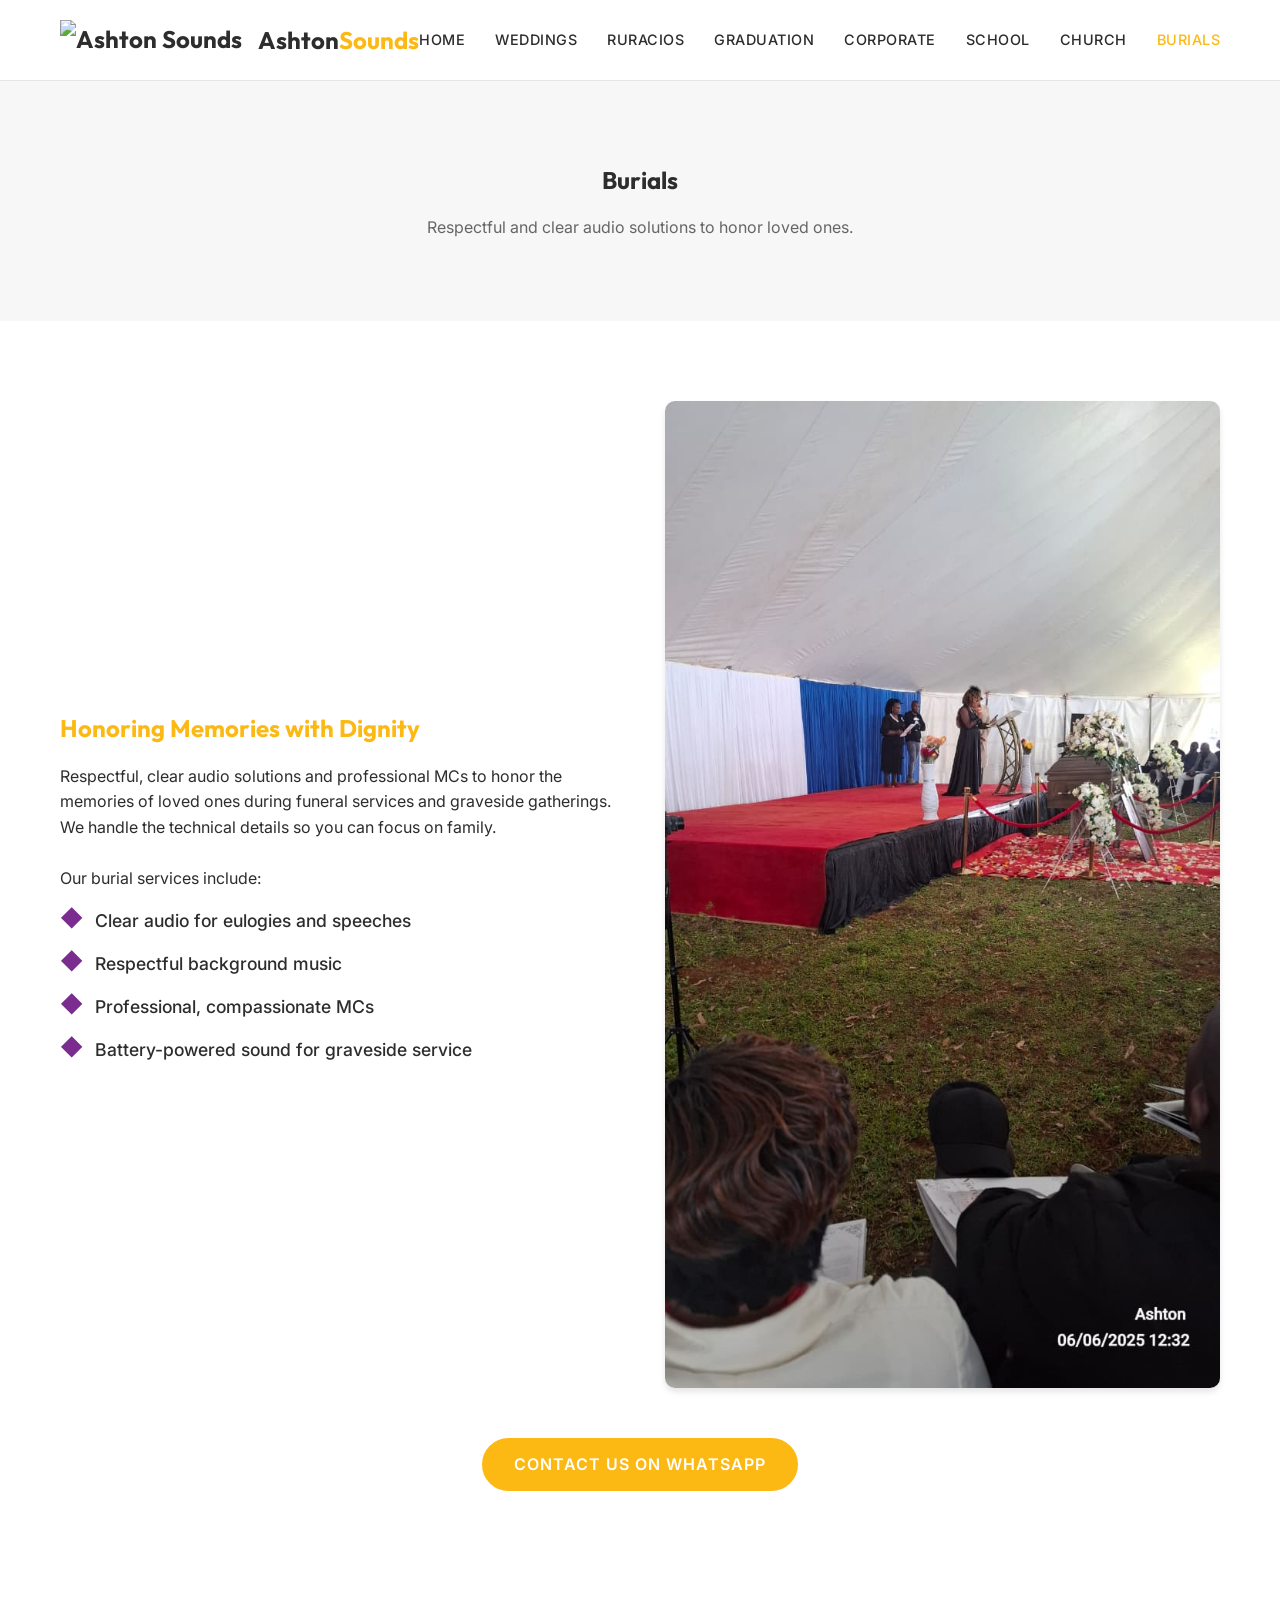
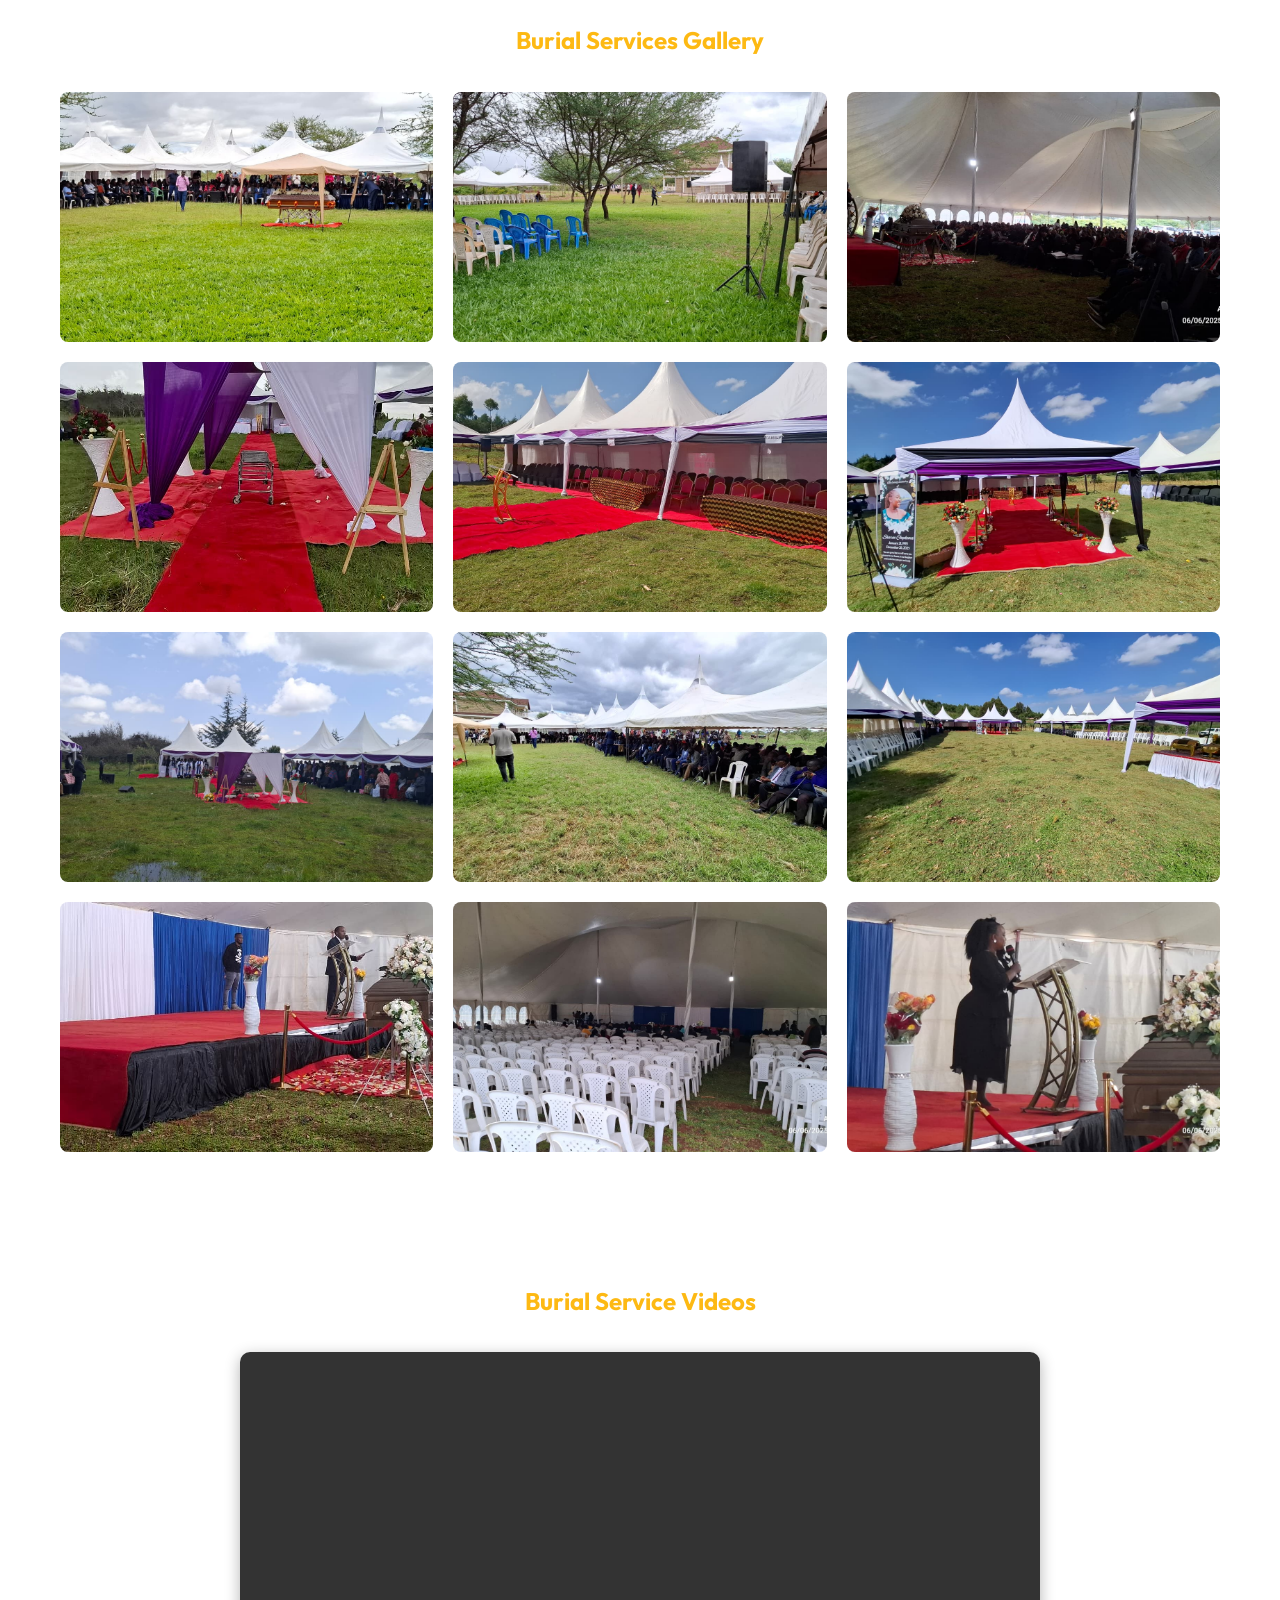
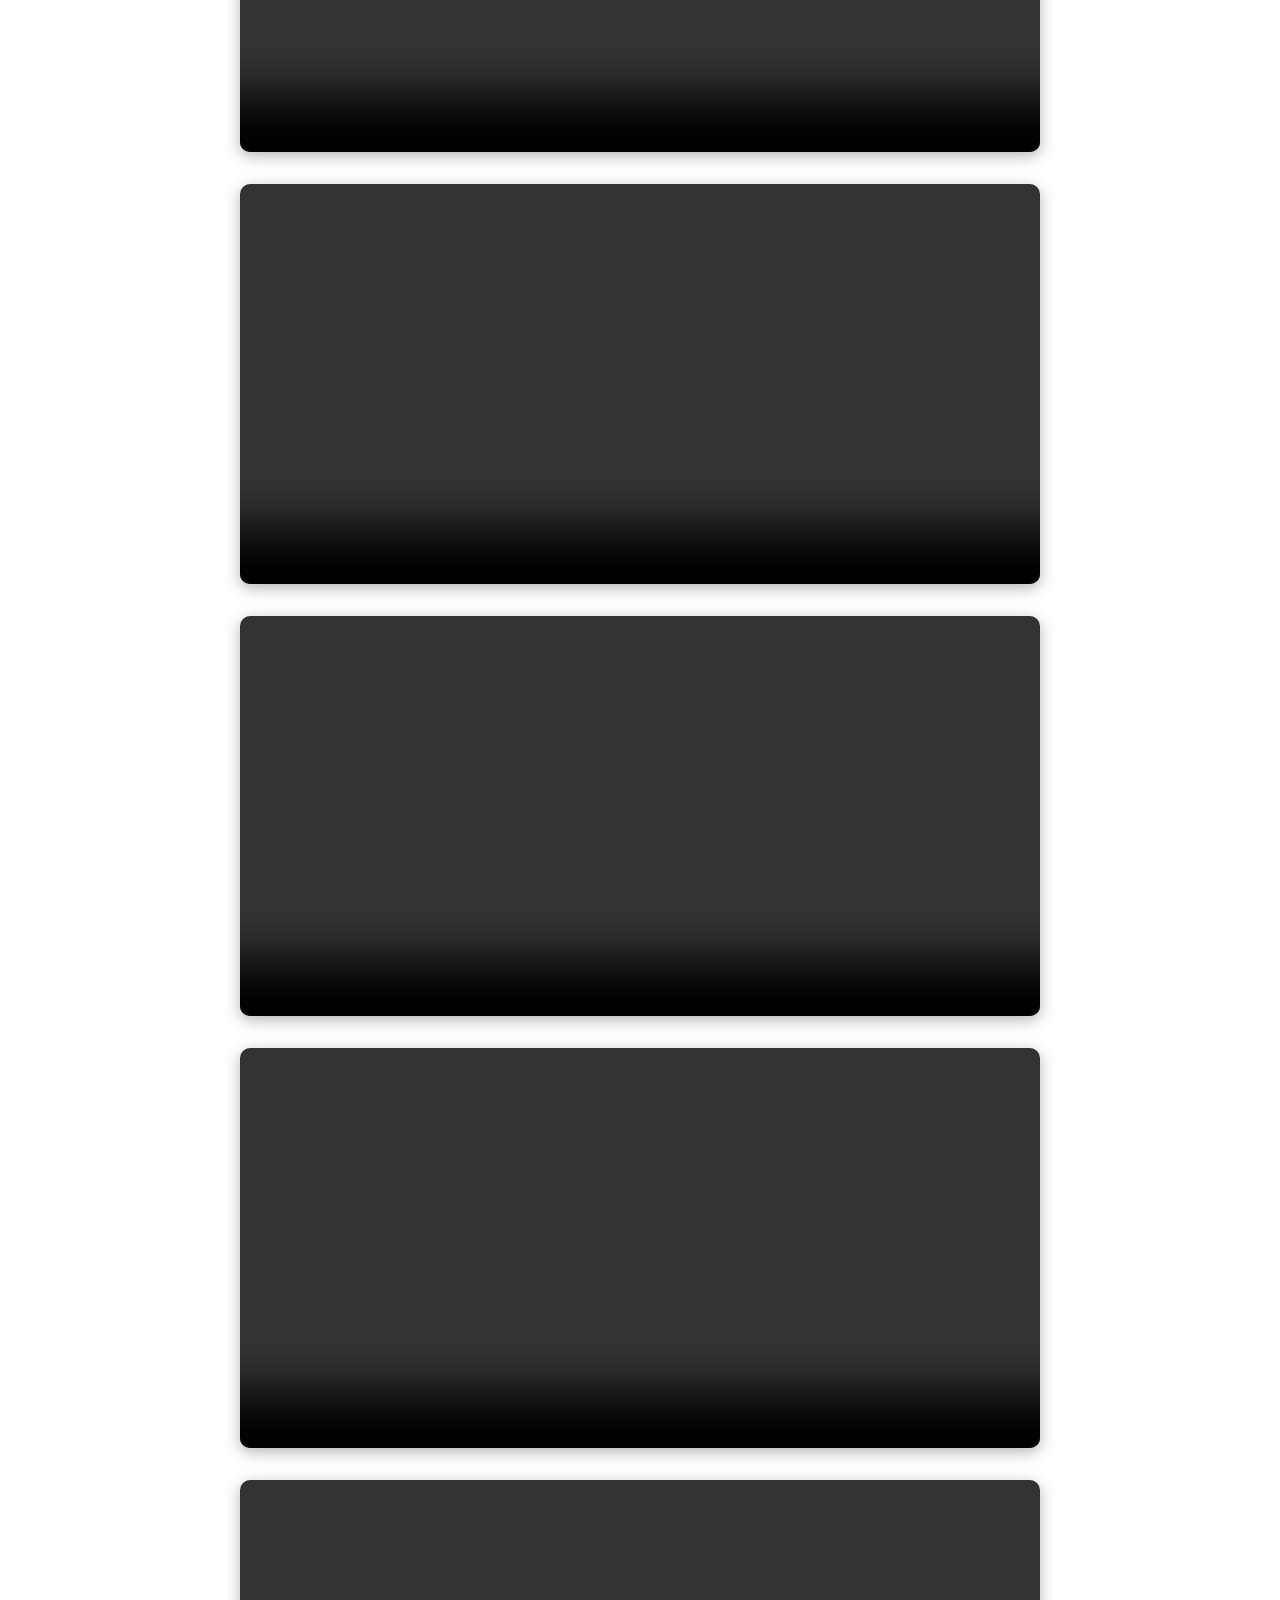
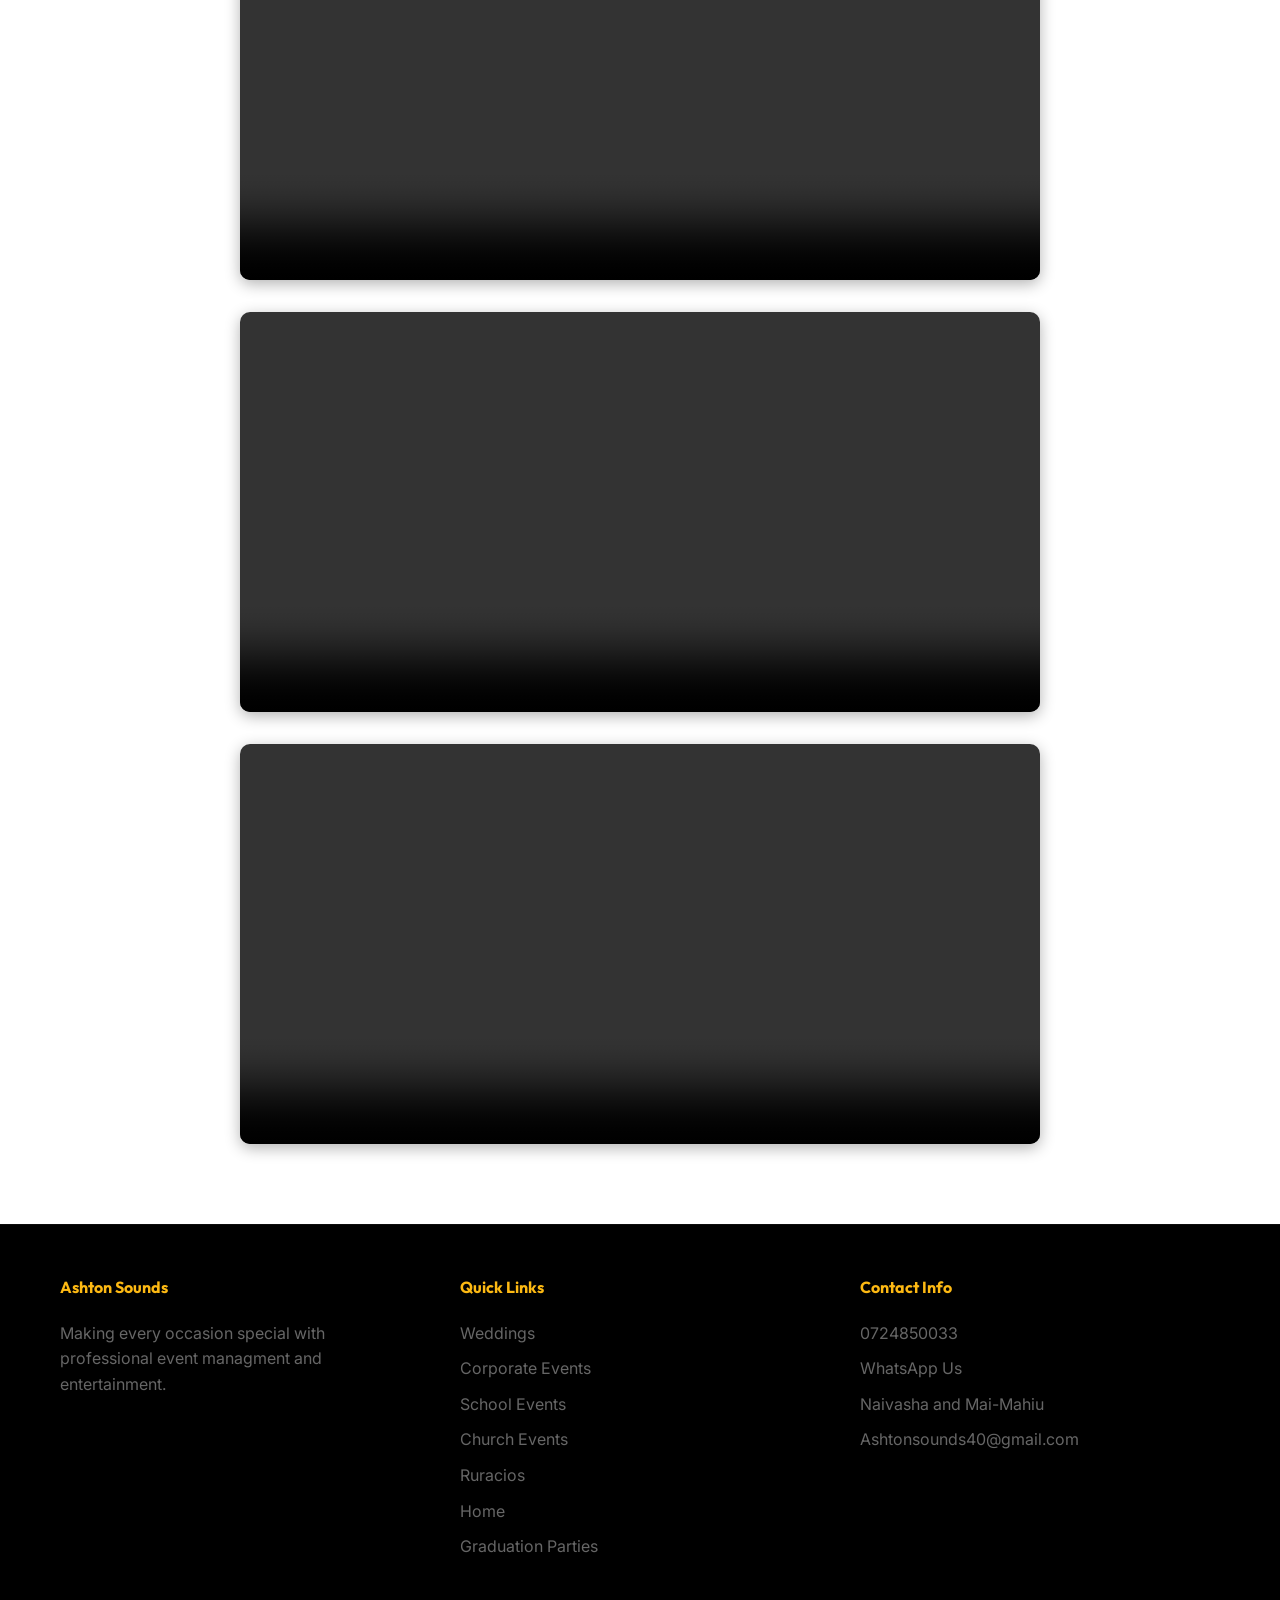
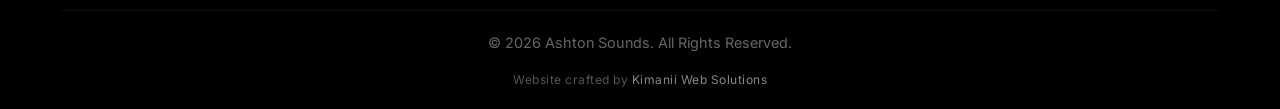
==== Burials/burials.html @ 159c6026 "Add files via upload" ====
<!DOCTYPE html>
<html lang="en">
<head>
    <meta charset="UTF-8">
    <meta name="viewport" content="width=device-width, initial-scale=1.0">
    <title>Burials | Ashton Sounds</title>
    <link rel="preconnect" href="https://fonts.googleapis.com">
    <link rel="preconnect" href="https://fonts.gstatic.com" crossorigin>
    <link href="https://fonts.googleapis.com/css2?family=Inter:wght@400;500;600&family=Outfit:wght@700;800&display=swap" rel="stylesheet">
    <link rel="stylesheet" href="../style.css">
    <link rel="icon" type="image/png" href="../Misc/Favicon.png">
</head>
<body>

    <!-- Header -->
    <header>
        <div class="container">
            <nav>   
                <div class="logo"><a href="../index.html" style="color: inherit; text-decoration: none; display: flex; align-items: center;"><img src="../Misc/Favicon.png" alt="Ashton Sounds Logo" style="height: 40px; margin-right: 10px;">Ashton<span>Sounds</span></a></div>
                <ul class="nav-links">
                    <li><a href="../index.html">Home</a></li>
                    <li><a href="../Weddings/weddings.html">Weddings</a></li>
                    <li><a href="../Ruracios/ruracios.html">Ruracios</a></li>
                    <li><a href="../Graduation Parties/graduation.html">Graduation</a></li>
                    <li><a href="../Cooperate Events/corporate.html">Corporate</a></li>
                    <li><a href="../School Events/school.html">School</a></li>
                    <li><a href="../Church Events/church.html">Church</a></li>
                    <li><a href="../Burials/burials.html" class="active">Burials</a></li>
                </ul>
                <div class="hamburger">
                    <span class="bar"></span>
                    <span class="bar"></span>
                    <span class="bar"></span>
                </div>
            </nav>
        </div>
    </header>

    <!-- Page Header -->
    <section class="section-padding" style="background: var(--secondary-color); text-align: center;">
        <div class="container">
            <h1>Burials</h1>
            <p style="color: var(--text-muted);">Respectful and clear audio solutions to honor loved ones.</p>
        </div>
    </section>

    <!-- Content Intro -->
    <section class="section-padding">
        <div class="container">
            <div class="about-grid">
                <div class="about-text">
                    <h2 class="gold-text">Honoring Memories with Dignity</h2>
                    <p>Respectful, clear audio solutions and professional MCs to honor the memories of loved ones during funeral services and graveside gatherings. We handle the technical details so you can focus on family.</p>
                    <br>
                    <p>Our burial services include:</p>
                    <ul class="banner-list" style="margin-top: 15px;">
                        <li>Clear audio for eulogies and speeches</li>
                        <li>Respectful background music</li>
                        <li>Professional, compassionate MCs</li>
                        <li>Battery-powered sound for graveside service</li>
                    </ul>
                </div>
                <div class="about-img">
                    <img src="Images/Burial10.jpeg" alt="Burials">
                </div>
            </div>
            <div class="text-center" style="margin-top: 50px;">
                <a href="https://api.whatsapp.com/send?phone=254724850033&text=Hello%20Ashton%20Sounds%20I%20am%20interested%20in%20your%20burial%20services." class="btn">Contact Us on WhatsApp</a>
            </div>
        </div>
    </section>

    <!-- Gallery Section -->
    <section class="gallery-section section-padding">
        <div class="container">
            <h2 class="gold-text text-center" style="margin-bottom: 2rem;">Burial Services Gallery</h2>
            <div class="gallery-grid">
                <div class="gallery-item"><img src="Images/Burial1.jpeg" alt="Burial 1"></div>
                <div class="gallery-item"><img src="Images/Burial2.jpeg" alt="Burial 2"></div>
                <div class="gallery-item"><img src="Images/Burial3.jpeg" alt="Burial 3"></div>
                <div class="gallery-item"><img src="Images/Burial4.jpeg" alt="Burial 4"></div>
                <div class="gallery-item"><img src="Images/Burial5.jpeg" alt="Burial 5"></div>
                <div class="gallery-item"><img src="Images/Burial6.jpeg" alt="Burial 6"></div>
                <div class="gallery-item"><img src="Images/Burial7.jpeg" alt="Burial 7"></div>
                <div class="gallery-item"><img src="Images/Burial8.jpeg" alt="Burial 8"></div>
                <div class="gallery-item"><img src="Images/Burial9.jpeg" alt="Burial 9"></div>
                <div class="gallery-item"><img src="Images/Burial13.jpeg" alt="Burial 13"></div>
                <div class="gallery-item"><img src="Images/Burial11.jpeg" alt="Burial 11"></div>
                <div class="gallery-item"><img src="Images/Burial12.jpeg" alt="Burial 12"></div>
            </div>
        </div>
    </section>

    <!-- Video Section -->
    <section class="video-section section-padding" style="background: var(--light-bg);">
        <div class="container text-center">
            <h2 class="gold-text" style="margin-bottom: 2rem;">Burial Service Videos</h2>
            <div style="display: flex; flex-direction: column; gap: 2rem; align-items: center;">
                <video src="../Videos/Burial1.mp4" controls muted playsinline class="scroll-video" style="width: 100%; max-width: 800px; border-radius: 10px; box-shadow: 0 4px 15px rgba(0,0,0,0.3);"></video>
                <video src="../Videos/Burial2.mp4" controls muted playsinline class="scroll-video" style="width: 100%; max-width: 800px; border-radius: 10px; box-shadow: 0 4px 15px rgba(0,0,0,0.3);"></video>
                <video src="../Videos/Burial3.mp4" controls muted playsinline class="scroll-video" style="width: 100%; max-width: 800px; border-radius: 10px; box-shadow: 0 4px 15px rgba(0,0,0,0.3);"></video>
                <video src="../Videos/Burial4.mp4" controls muted playsinline class="scroll-video" style="width: 100%; max-width: 800px; border-radius: 10px; box-shadow: 0 4px 15px rgba(0,0,0,0.3);"></video> 
                <video src="../Videos/Burial5.mp4" controls muted playsinline class="scroll-video" style="width: 100%; max-width: 800px; border-radius: 10px; box-shadow: 0 4px 15px rgba(0,0,0,0.3);"></video>
                <video src="../Videos/Burial6.mp4" controls muted playsinline class="scroll-video" style="width: 100%; max-width: 800px; border-radius: 10px; box-shadow: 0 4px 15px rgba(0,0,0,0.3);"></video>
                <video src="../Videos/Burial8.mp4" controls muted playsinline class="scroll-video" style="width: 100%; max-width: 800px; border-radius: 10px; box-shadow: 0 4px 15px rgba(0,0,0,0.3);"></video>
            </div>
        </div>
    </section>

    <!-- Footer -->
    <footer>
        <div class="container">
            <div class="footer-content">
                <div class="footer-col">
                    <h4>Ashton Sounds</h4>
                    <p style="color: var(--text-muted);">Making every occasion special with  professional event managment and entertainment. </p>
                </div>
                <div class="footer-col">
                    <h4>Quick Links</h4>
                     <ul>
                        <li><a href="../Weddings/weddings.html">Weddings</a></li>
                        <li><a href="../Cooperate Events/corporate.html">Corporate Events</a></li>
                        <li><a href="../School Events/school.html">School Events</a></li>
                        <li><a href="../Church Events/church.html">Church Events</a></li>
                        <li><a href="../Ruracios/ruracios.html">Ruracios</a></li>
                        <li><a href="/index.html">Home</a></li>
                        <li><a href="../Graduation Parties/graduation.html">Graduation Parties</a></li>
                        </ul>
                </div>
                <div class="footer-col">
                    <h4>Contact Info</h4>
                    <ul>
                        <li><a href="tel:0724850033">0724850033</a></li>
                        <li><a href="https://api.whatsapp.com/send?phone=254724850033">WhatsApp Us</a></li>
                        <li><a href="#">Naivasha and Mai-Mahiu</a></li>
                         <li><a href="mailto:Ashtonsounds40@gmail.com">Ashtonsounds40@gmail.com</a></li>
                    </ul>
                </div>
            </div>
            <div class="copyright">
                <p>&copy; 2026 Ashton Sounds. All Rights Reserved.</p>
                <p class="dev-credit">Website crafted by <a href="https://k1manii.github.io/Services-/" target="_blank" rel="noopener noreferrer" class="dev-link">Kimanii Web Solutions</a></p>
            </div>
        </div>
    </footer>

    <script src="../script.js"></script>
</body>
</html>
---- style.css ----
/* 
   Event Management Website - Premium Dark Theme 
*/

:root {
  --primary-color: #FDB913; /* Banner Yellow */
  --primary-hover: #e5a711;
  --secondary-color: #f7f7f7; /* Light Gray */
  --bg-color: #ffffff; /* White */
  --text-color: #2d2d2d; /* Dark Gray */
  --text-muted: #666666;
  --white: #ffffff;
  --accent: #E31E24; /* Banner Red */
  --banner-purple: #7B2C8F;

  --font-main: "Inter", sans-serif;
  --font-heading: "Outfit", sans-serif;

  --transition: all 0.3s ease;
  --shadow: 0 4px 6px rgba(0, 0, 0, 0.1);
  --glass: rgba(0, 0, 0, 0.05);
}

* {
  box-sizing: border-box;
  margin: 0;
  padding: 0;
}

body {
  font-family: var(--font-main);
  background-color: var(--bg-color);
  color: var(--text-color);
  line-height: 1.6;
  overflow-x: hidden;
}

h1,
h2,
h3,
h4,
h5,
h6 {
  font-family: var(--font-heading);
  color: var(--text-color);
  margin-bottom: 1rem;
  font-weight: 700;
}

a {
  text-decoration: none;
  color: inherit;
  transition: var(--transition);
}

ul {
  list-style: none;
}

img {
  max-width: 100%;
  display: block;
}

/* Utilities */
.container {
  max-width: 1200px;
  margin: 0 auto;
  padding: 0 20px;
}

.btn {
  display: inline-block;
  padding: 12px 30px;
  background-color: var(--primary-color);
  color: var(--bg-color);
  font-weight: 600;
  border-radius: 50px;
  text-transform: uppercase;
  letter-spacing: 1px;
  border: 2px solid var(--primary-color);
  cursor: pointer;
}

.btn:hover {
  background-color: transparent;
  color: var(--primary-color);
}

.btn-outline {
  background-color: transparent;
  color: var(--primary-color);
  border: 2px solid var(--primary-color);
}

.btn-outline:hover {
  background-color: var(--primary-color);
  color: var(--bg-color);
}

.section-padding {
  padding: 80px 0;
}

.text-center {
  text-align: center;
}

.gold-text {
  color: var(--primary-color);
}

.banner-list {
  list-style: none;
  padding: 0;
}

.banner-list li {
  position: relative;
  padding-left: 35px;
  margin-bottom: 15px;
  font-size: 1.1rem;
  font-weight: 500;
  color: var(--text-color);
}

.banner-list li::before {
  content: "◆";
  position: absolute;
  left: 0;
  color: var(--banner-purple);
  font-size: 1.4rem;
  line-height: 1;
}

.red-text {
  color: var(--accent);
}

/* Header */
header {
  background-color: rgba(255, 255, 255, 0.95);
  padding: 20px 0;
  position: sticky;
  top: 0;
  z-index: 1000;
  border-bottom: 1px solid rgba(0, 0, 0, 0.1);
  backdrop-filter: blur(10px);
}

nav {
  display: flex;
  justify-content: space-between;
  align-items: center;
}

.logo {
  font-family: var(--font-heading);
  font-size: 1.5rem;
  font-weight: 700;
  color: var(--text-color);
}

.logo span {
  color: var(--primary-color);
}

.nav-links {
  display: flex;
  gap: 30px;
}

.nav-links a {
  font-weight: 500;
  font-size: 0.9rem;
  text-transform: uppercase;
  letter-spacing: 0.5px;
}

.nav-links a:hover,
.nav-links a.active {
  color: var(--primary-color);
}

.hamburger {
  display: none;
  cursor: pointer;
}

.bar {
  display: block;
  width: 25px;
  height: 3px;
  margin: 5px auto;
  transition: var(--transition);
  background-color: var(--text-color);
}

/* Hero Section */
.hero {
  height: 90vh; /* changed to 90vh so previous content is less visible */
  background:
    linear-gradient(rgba(0, 0, 0, 0.7), rgba(0, 0, 0, 0.7)),
    url("https://images.unsplash.com/photo-1492684223066-81342ee5ff30?ixlib=rb-1.2.1&auto=format&fit=crop&w=1950&q=80");
  background-size: cover;
  background-position: center;
  display: flex;
  align-items: center;
  justify-content: center;
  text-align: center;
}

.hero-content h1 {
  font-size: 4rem;
  margin-bottom: 20px;
  text-shadow: 2px 2px 4px rgba(0, 0, 0, 0.5);
}

.hero-content p {
  font-size: 1.2rem;
  margin-bottom: 40px;
  color: var(--text-muted);
}

/* Services Grid */
.services-grid {
  display: grid;
  grid-template-columns: repeat(auto-fit, minmax(300px, 1fr));
  gap: 30px;
  margin-top: 50px;
}

.service-card {
  background: var(--secondary-color);
  padding: 40px;
  border-radius: 10px;
  transition: var(--transition);
  border: 1px solid rgba(255, 255, 255, 0.05);
}

.service-card:hover {
  transform: translateY(-10px);
  border-color: var(--primary-color);
  box-shadow: 0 10px 20px rgba(0, 0, 0, 0.4);
}

.service-icon {
  font-size: 2.5rem;
  color: var(--primary-color);
  margin-bottom: 20px;
}

.service-card h3 {
  margin-bottom: 15px;
}

/* Features/About Section */
.about-section {
  background-color: var(--secondary-color);
}

.about-grid {
  display: grid;
  grid-template-columns: 1fr 1fr;
  gap: 50px;
  align-items: center;
}

.about-img {
  border-radius: 10px;
  overflow: hidden;
  box-shadow: var(--shadow);
  display: flex;
  justify-content: center;
  align-items: center;
}

.about-img img {
  width: 100%;
  height: 100%;
  object-fit: cover;
}

/* Gallery Grid */
.gallery-section {
  padding: 50px 0;
  background-color: var(--bg-color);
}
.gallery-section h2 {
  text-align: center;
  margin-bottom: 30px;
}
.gallery-grid {
  display: grid;
  grid-template-columns: repeat(auto-fill, minmax(280px, 1fr));
  gap: 20px;
  margin-top: 30px;
}

.gallery-item {
  position: relative;
  height: 250px;
  overflow: hidden;
  border-radius: 8px;
}

.gallery-item img {
  width: 100%;
  height: 100%;
  object-fit: cover;
  transition: var(--transition);
}

.gallery-item:hover img {
  transform: scale(1.1);
}

/* Contact Form */
.contact-form {
  background: var(--secondary-color);
  padding: 40px;
  border-radius: 10px;
  max-width: 600px;
  margin: 0 auto;
}

.form-group {
  margin-bottom: 20px;
}

.form-group label {
  display: block;
  margin-bottom: 8px;
  color: var(--text-muted);
}

.form-control {
  width: 100%;
  padding: 12px;
  background: #f0f0f0;
  border: 1px solid rgba(0, 0, 0, 0.1);
  color: var(--text-color);
  border-radius: 5px;
  font-family: inherit;
}

.form-control:focus {
  outline: none;
  border-color: var(--primary-color);
}

/* Footer */
footer {
  background-color: #000;
  padding: 50px 0 20px;
  border-top: 1px solid rgba(255, 255, 255, 0.05);
}

.footer-content {
  display: grid;
  grid-template-columns: repeat(auto-fit, minmax(200px, 1fr));
  gap: 40px;
  margin-bottom: 40px;
}

.footer-col h4 {
  color: var(--primary-color);
  margin-bottom: 20px;
}

.footer-col ul li {
  margin-bottom: 10px;
}

.footer-col ul li a {
  color: var(--text-muted);
}

.footer-col ul li a:hover {
  color: var(--white);
}

.copyright {
  text-align: center;
  padding-top: 20px;
  border-top: 1px solid rgba(255, 255, 255, 0.05);
  color: var(--text-muted);
  font-size: 0.9rem;
}

    .dev-credit {
      margin-top: 16px;
      font-size: 12px;
      color: #555;
      letter-spacing: 0.5px;
    }

    .dev-link {
      color: #888;
      text-decoration: none;
      transition: color 0.3s;
    }

    .dev-link:hover {
      color: #d4af37;
    }


/* Mobile Styles */
@media (max-width: 768px) {
  .hamburger {
    display: block;
  }

  .hamburger.active .bar:nth-child(2) {
    opacity: 0;
  }

  .hamburger.active .bar:nth-child(1) {
    transform: translateY(8px) rotate(45deg);
  }

  .hamburger.active .bar:nth-child(3) {
    transform: translateY(-8px) rotate(-45deg);
  }

  .nav-links {
    position: fixed;
    left: -100%;
    top: 70px;
    gap: 0;
    flex-direction: column;
    background-color: var(--secondary-color);
    width: 100%;
    text-align: center;
    transition: 0.3s;
    border-top: 1px solid rgba(255, 255, 255, 0.1);
  }

  .nav-links.active {
    left: 0;
  }

  .nav-links li {
    margin: 16px 0;
  }

  .about-grid {
    grid-template-columns: 1fr;
  }

  .hero-content h1 {
    font-size: 2.5rem;
  }
}
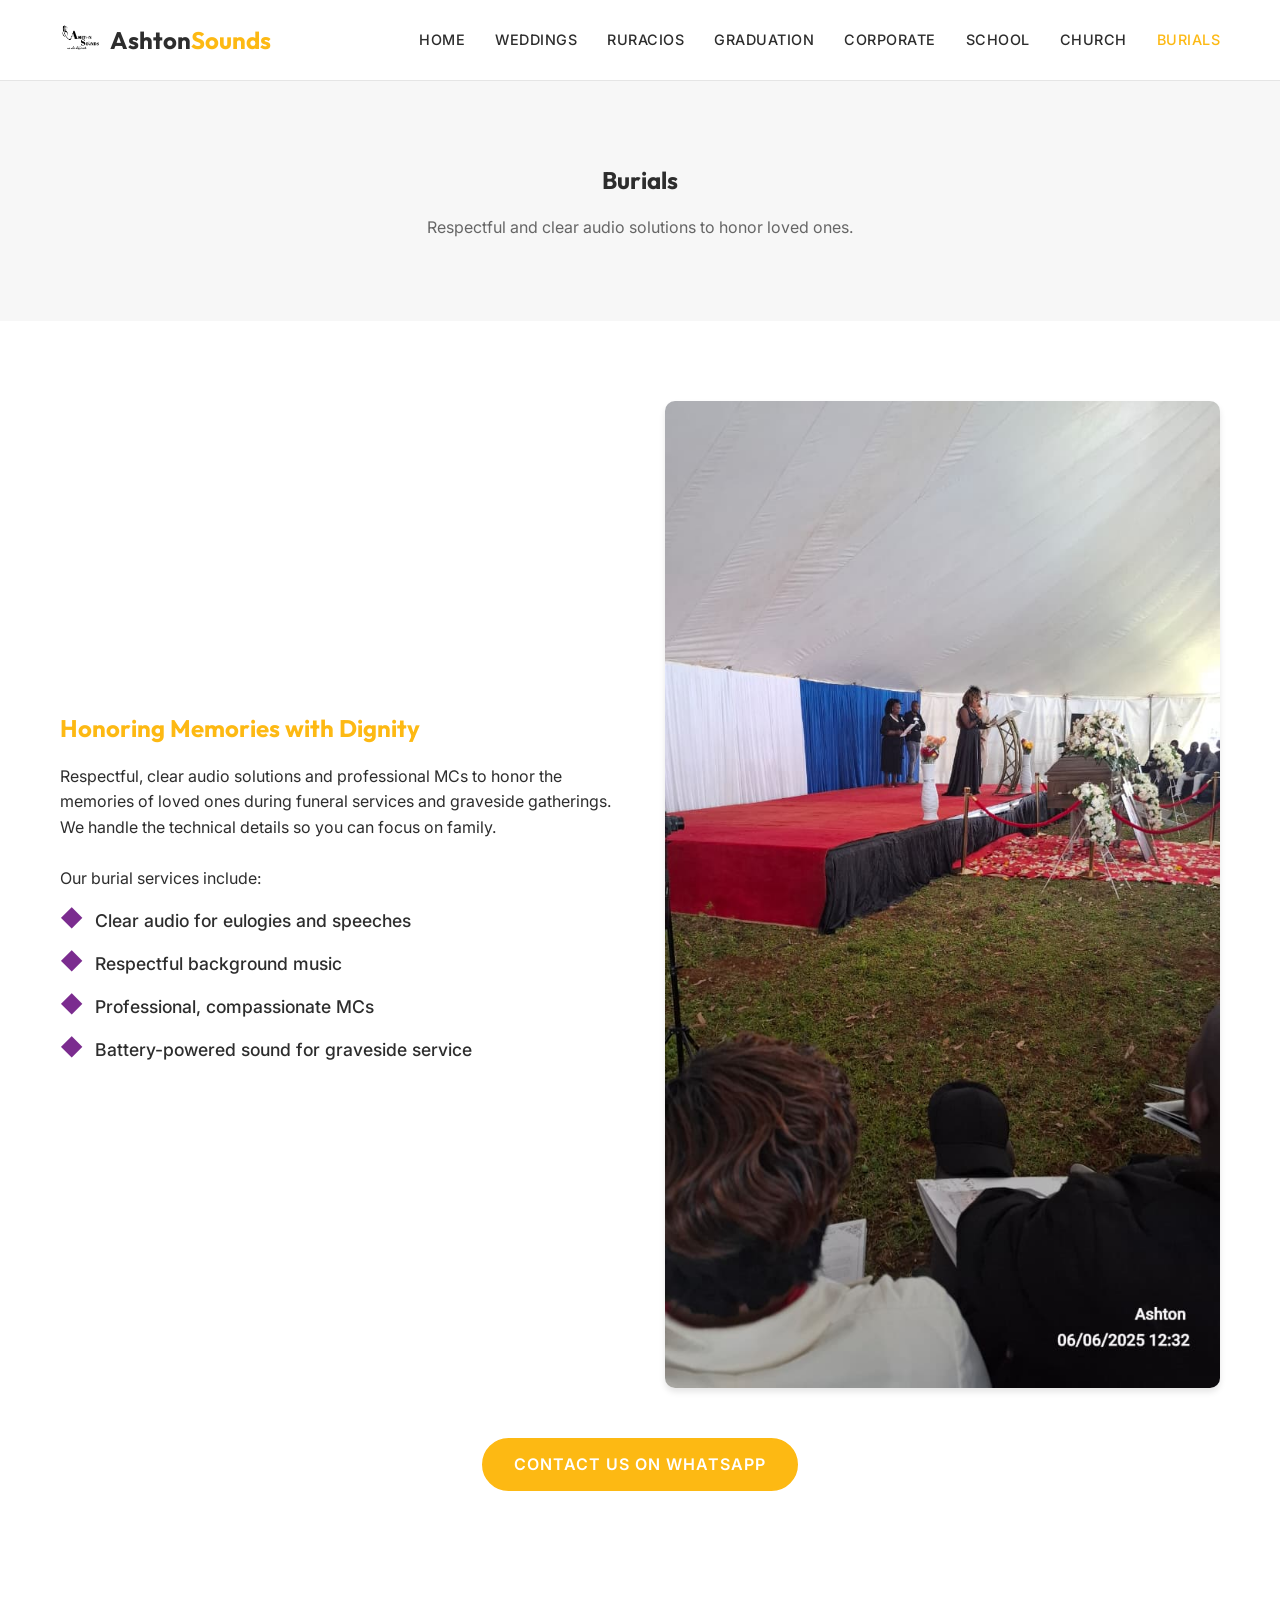
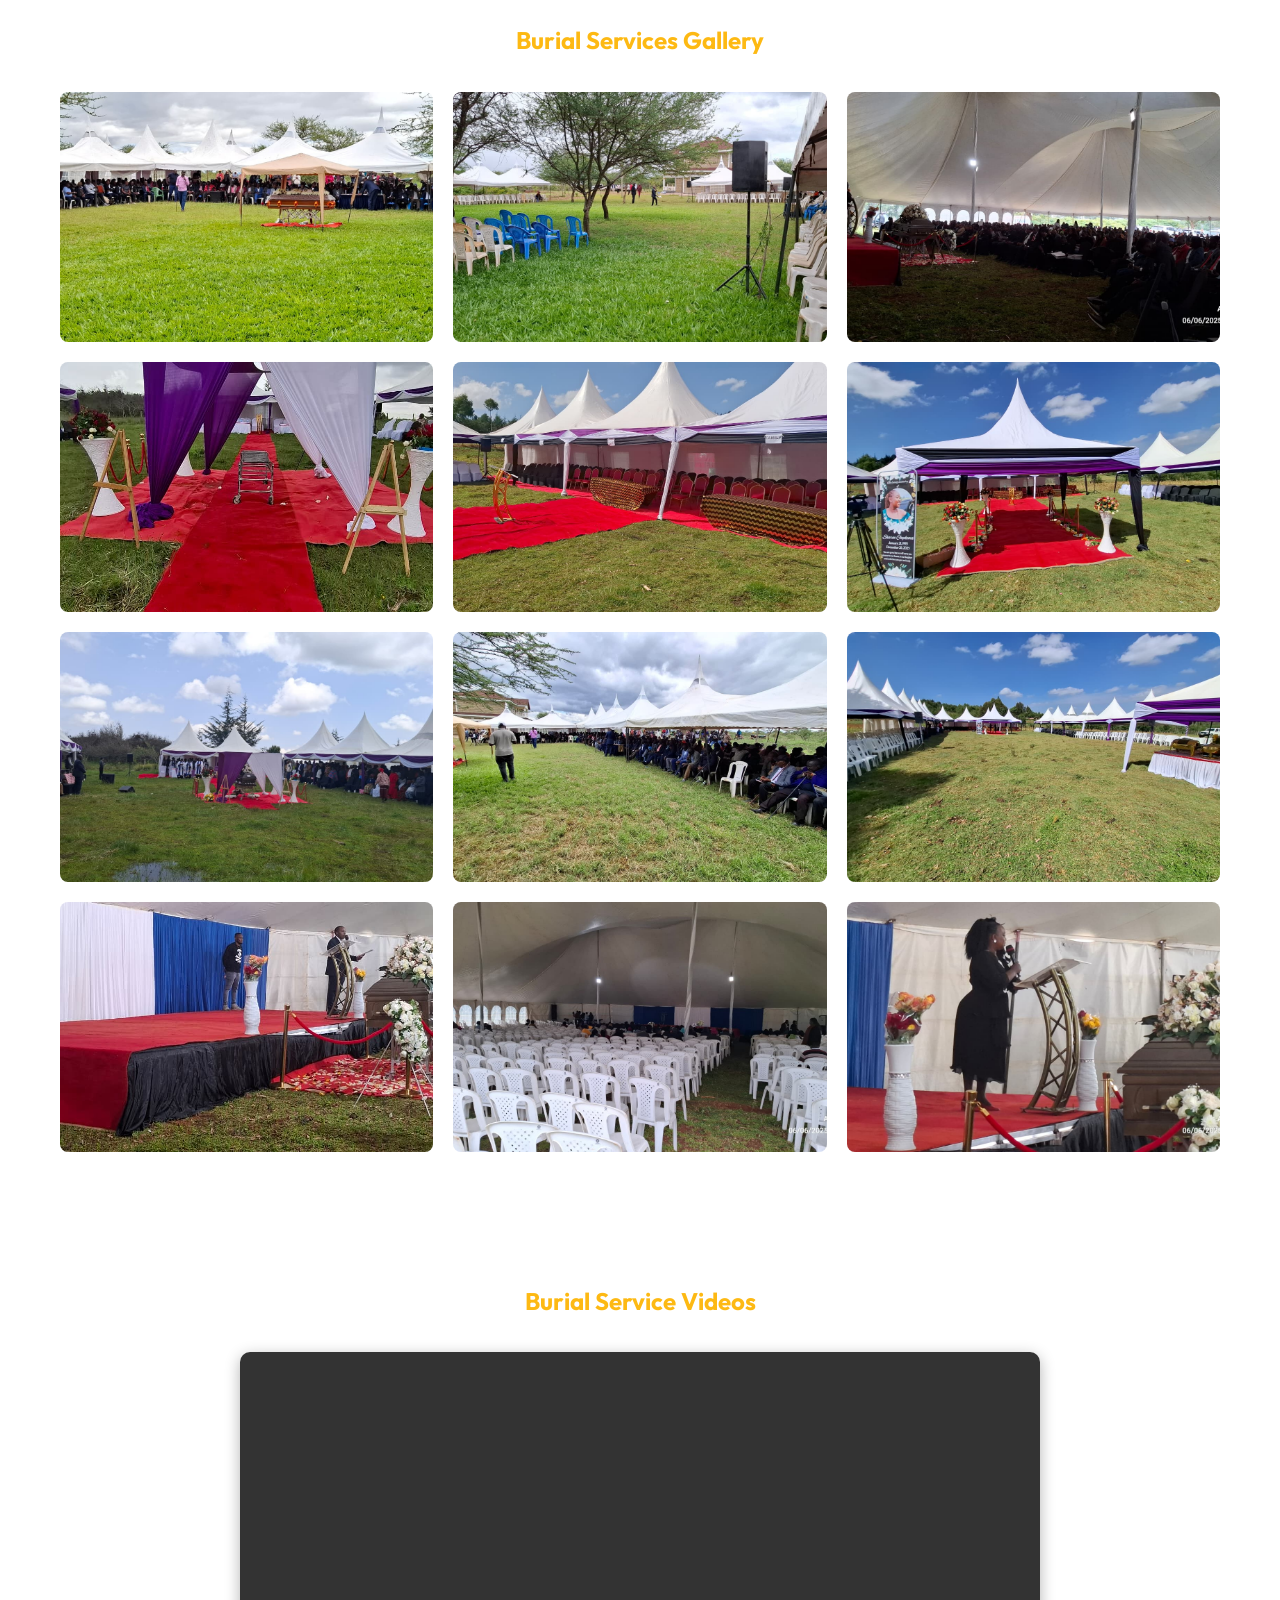
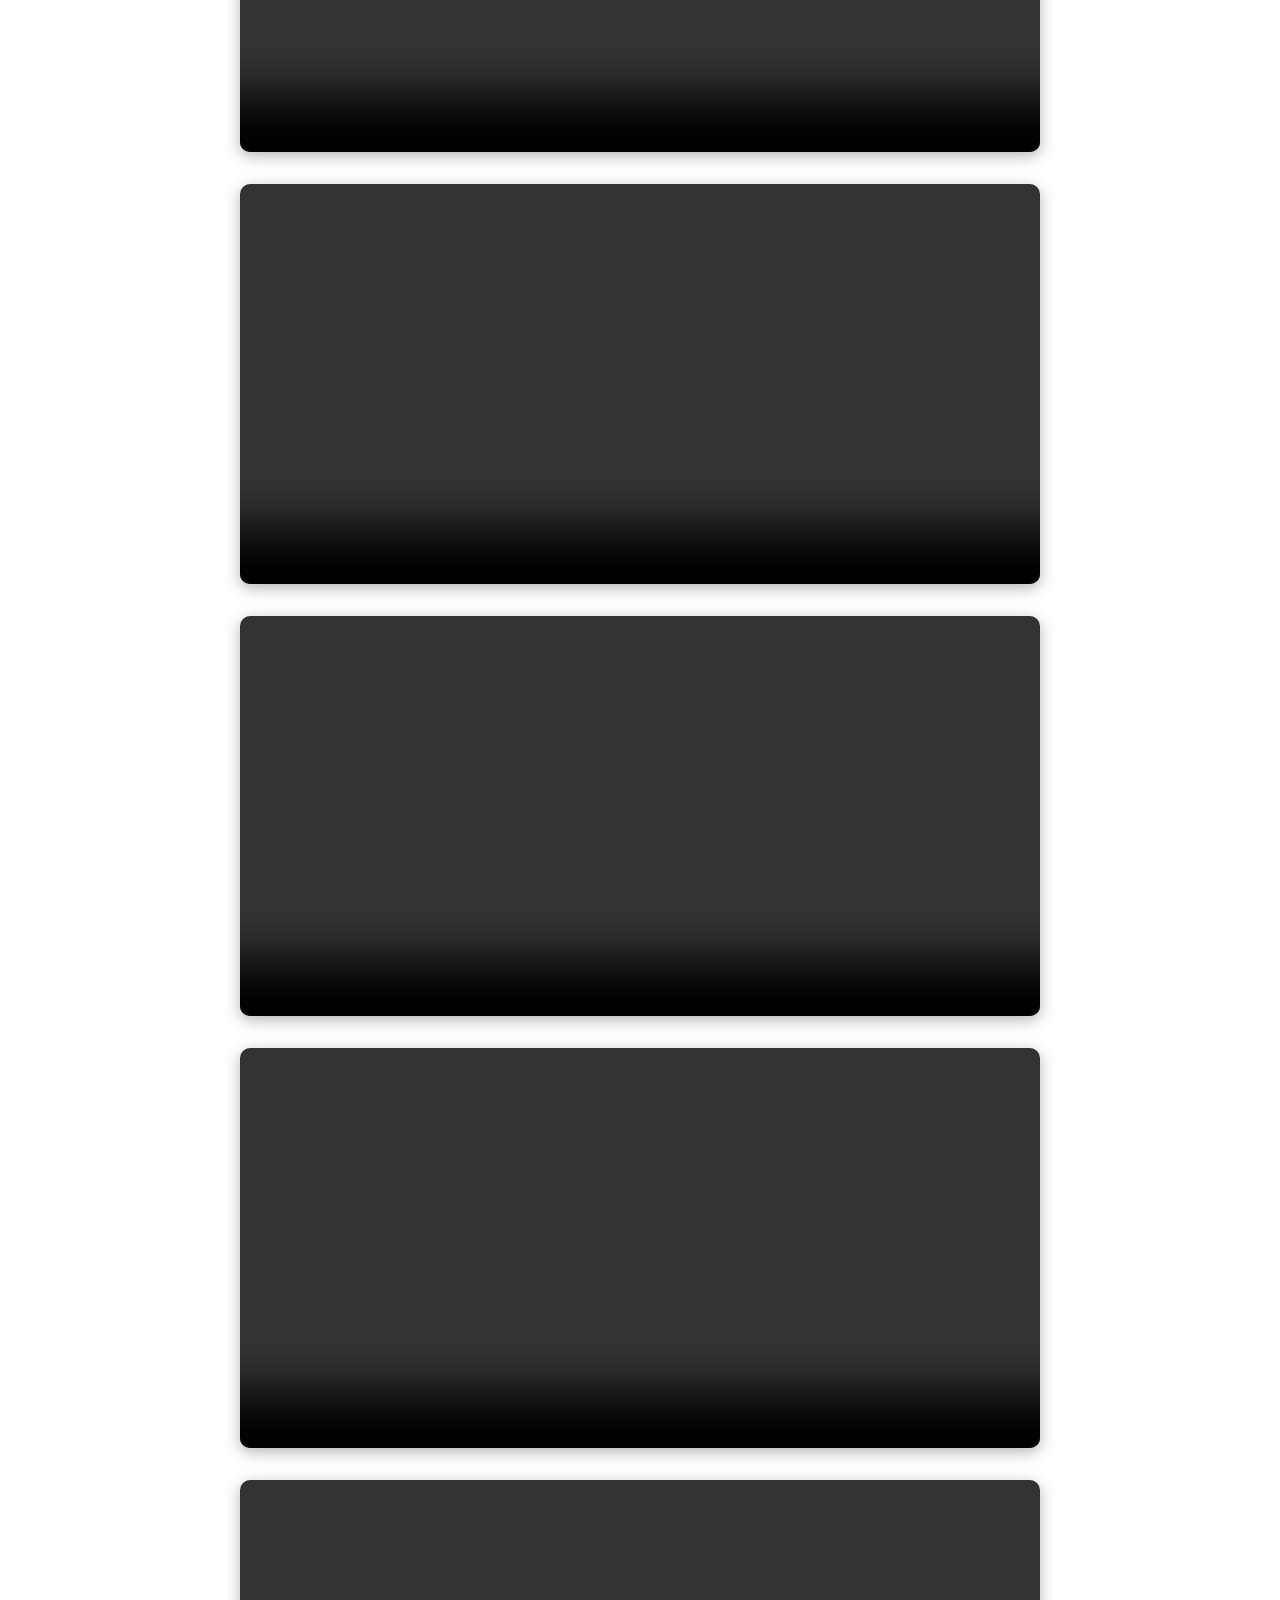
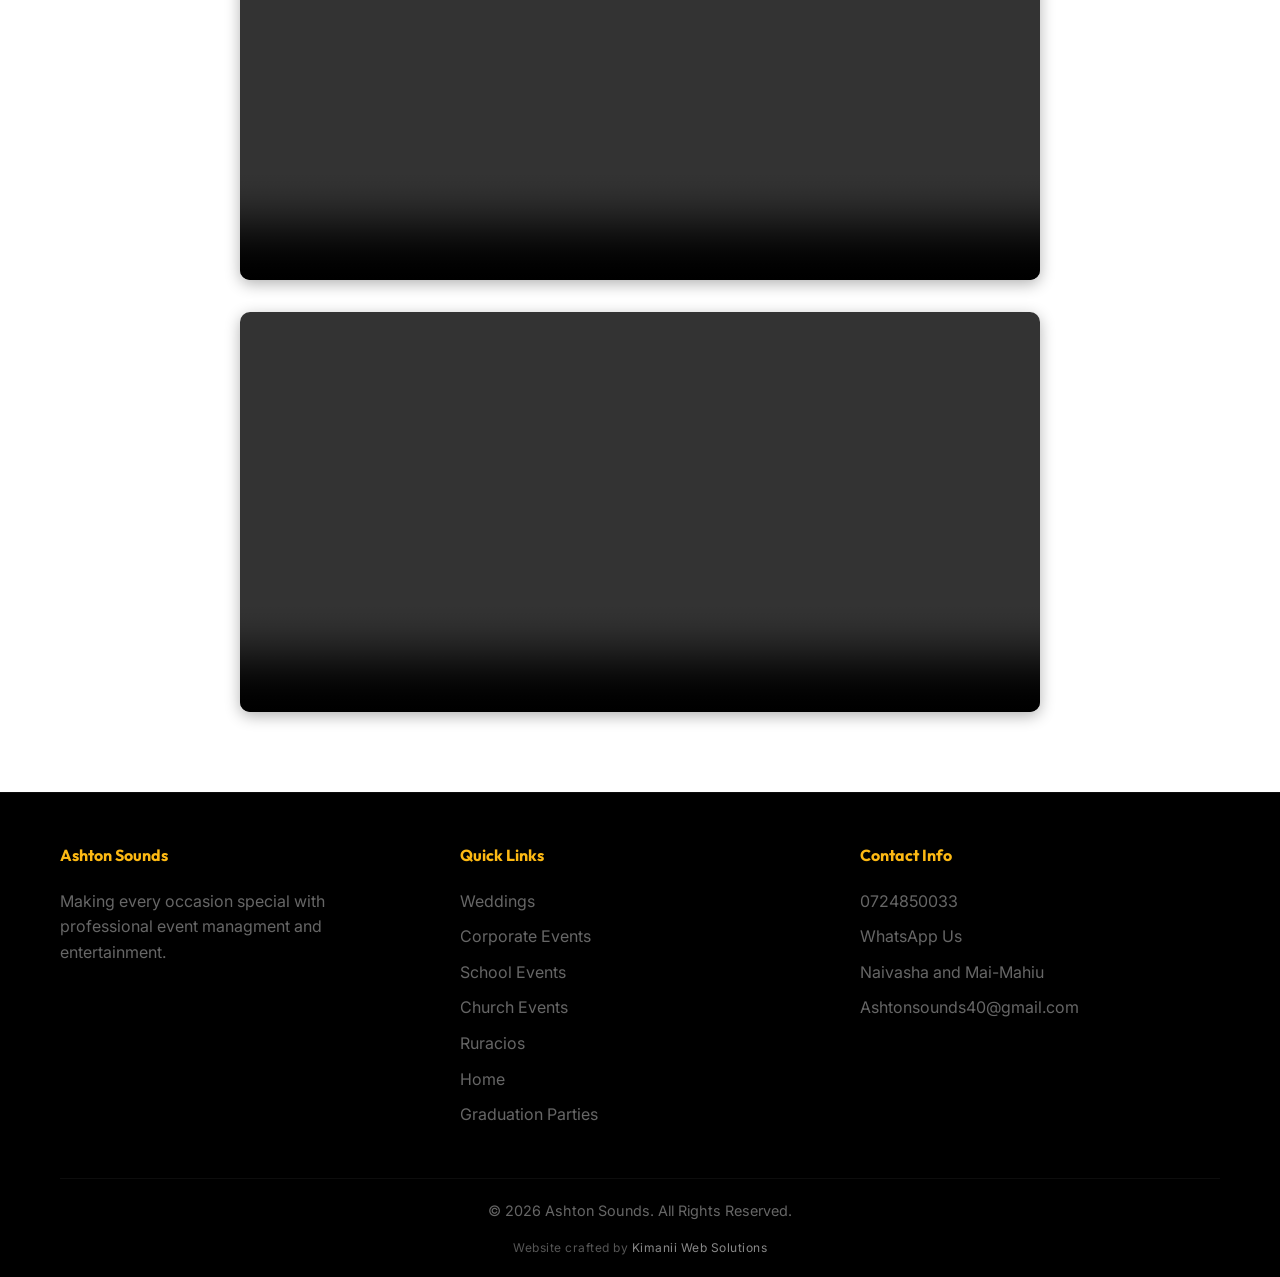
==== commit 68a2a368: "Update burials.html" ====
--- a/Burials/burials.html
+++ b/Burials/burials.html
@@ -102,7 +102,6 @@
                 <video src="../Videos/Burial4.mp4" controls muted playsinline class="scroll-video" style="width: 100%; max-width: 800px; border-radius: 10px; box-shadow: 0 4px 15px rgba(0,0,0,0.3);"></video> 
                 <video src="../Videos/Burial5.mp4" controls muted playsinline class="scroll-video" style="width: 100%; max-width: 800px; border-radius: 10px; box-shadow: 0 4px 15px rgba(0,0,0,0.3);"></video>
                 <video src="../Videos/Burial6.mp4" controls muted playsinline class="scroll-video" style="width: 100%; max-width: 800px; border-radius: 10px; box-shadow: 0 4px 15px rgba(0,0,0,0.3);"></video>
-                <video src="../Videos/Burial8.mp4" controls muted playsinline class="scroll-video" style="width: 100%; max-width: 800px; border-radius: 10px; box-shadow: 0 4px 15px rgba(0,0,0,0.3);"></video>
             </div>
         </div>
     </section>
@@ -117,7 +116,7 @@
                 </div>
                 <div class="footer-col">
                     <h4>Quick Links</h4>
-                     <ul>
+                    <ul>
                         <li><a href="../Weddings/weddings.html">Weddings</a></li>
                         <li><a href="../Cooperate Events/corporate.html">Corporate Events</a></li>
                         <li><a href="../School Events/school.html">School Events</a></li>
@@ -133,7 +132,7 @@
                         <li><a href="tel:0724850033">0724850033</a></li>
                         <li><a href="https://api.whatsapp.com/send?phone=254724850033">WhatsApp Us</a></li>
                         <li><a href="#">Naivasha and Mai-Mahiu</a></li>
-                         <li><a href="mailto:Ashtonsounds40@gmail.com">Ashtonsounds40@gmail.com</a></li>
+                        <li><a href="mailto:Ashtonsounds40@gmail.com">Ashtonsounds40@gmail.com</a></li>
                     </ul>
                 </div>
             </div>
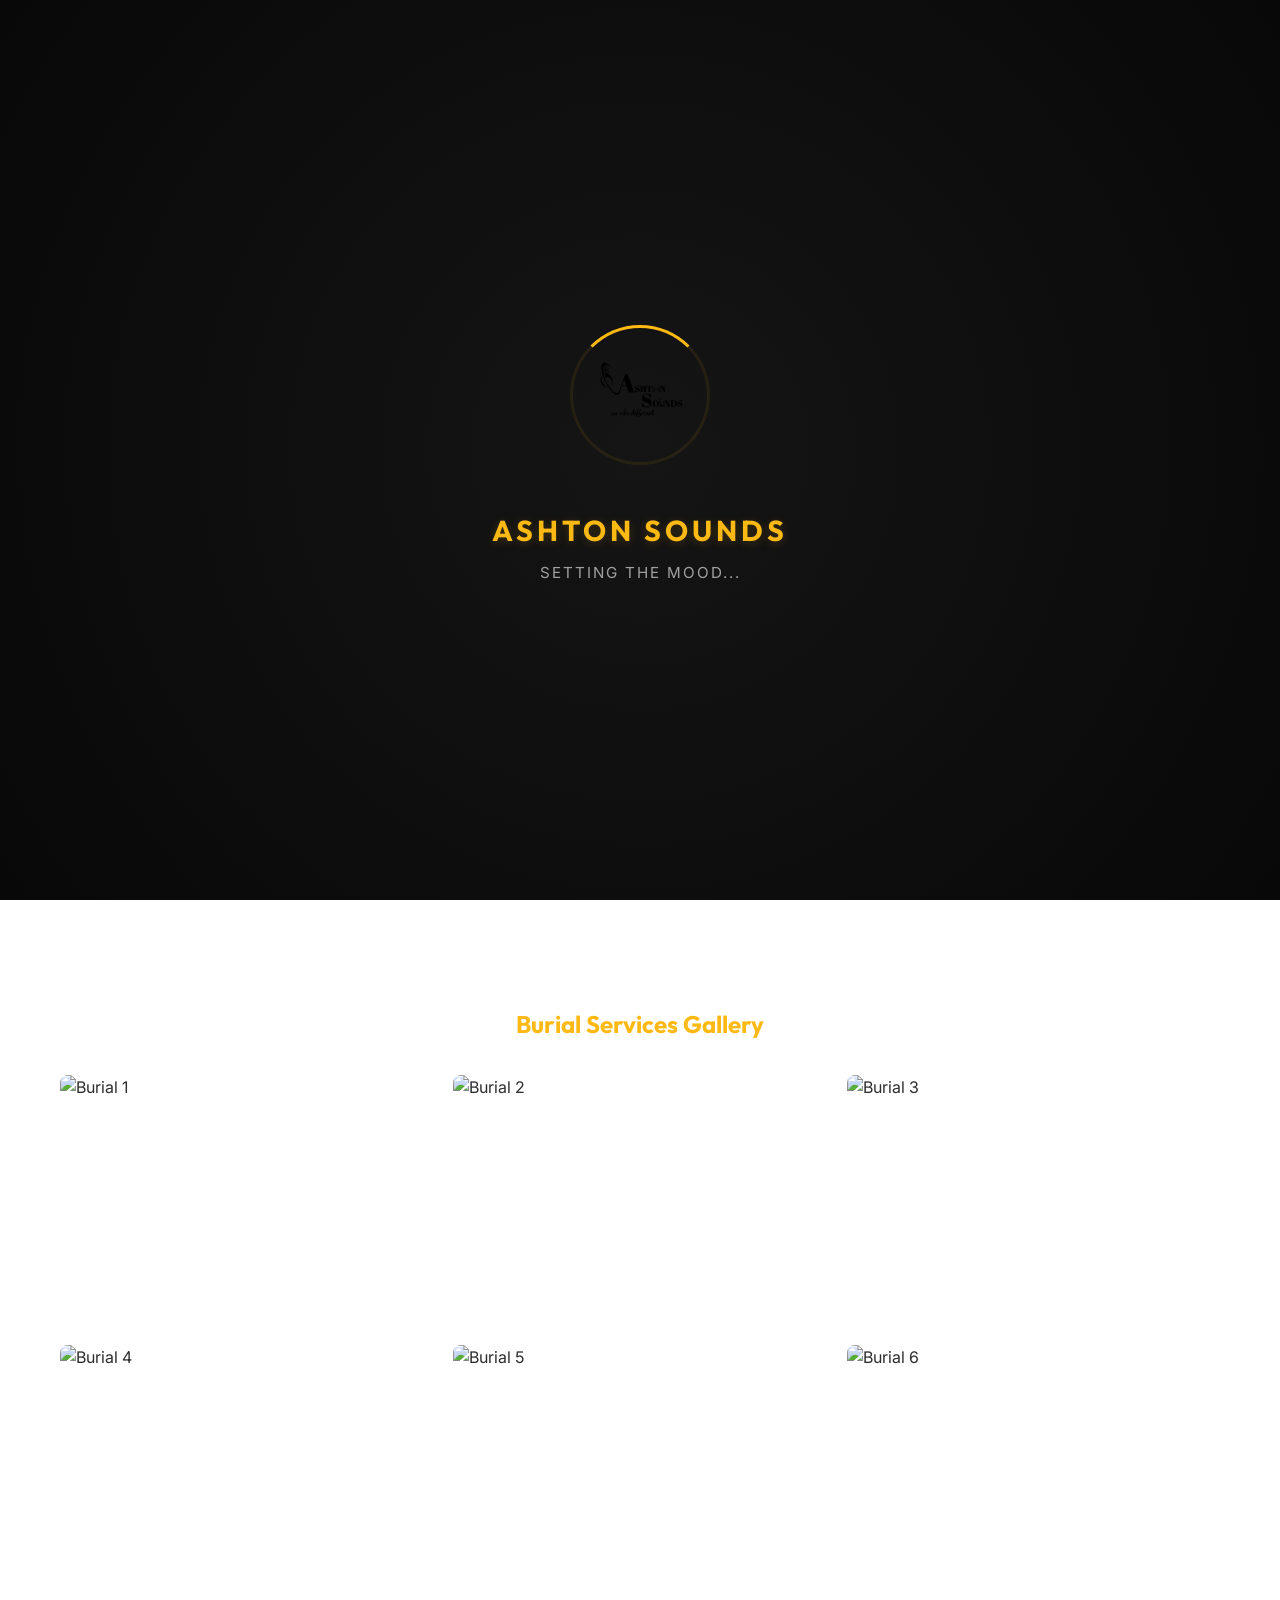
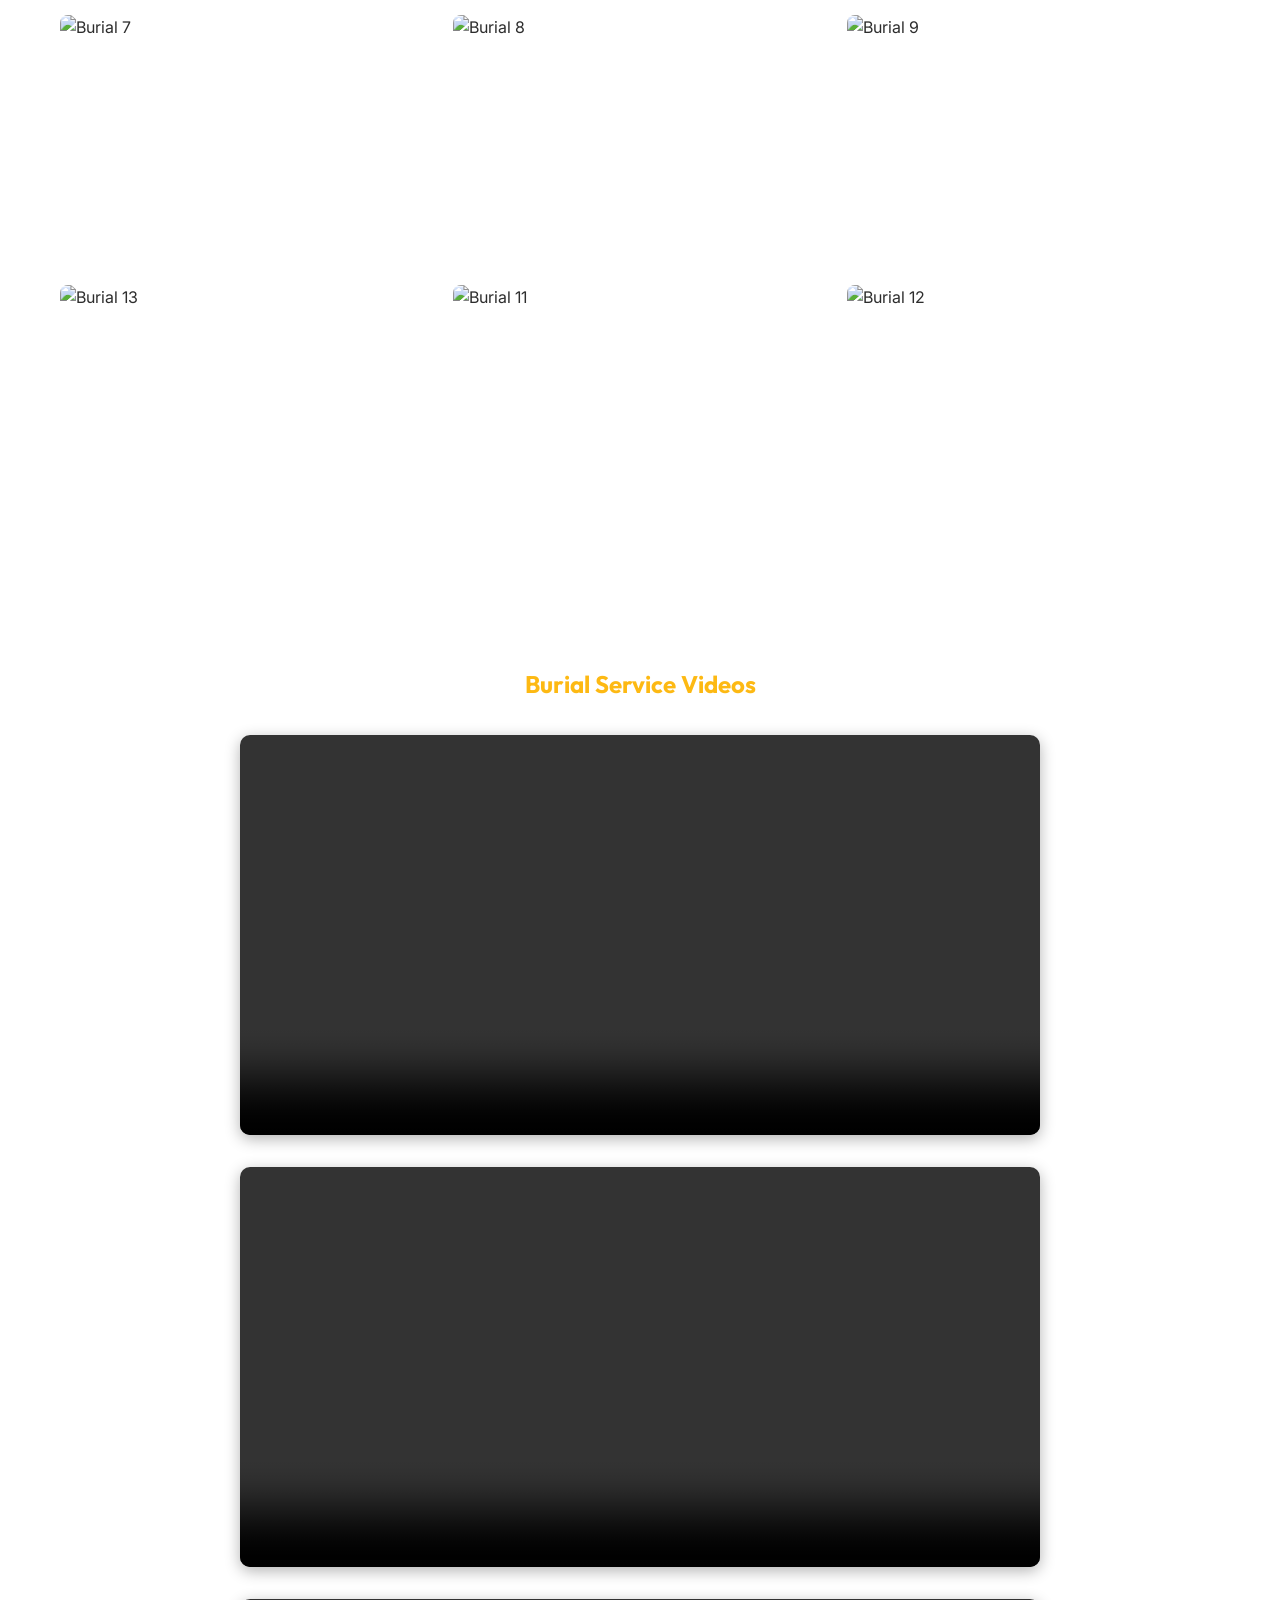
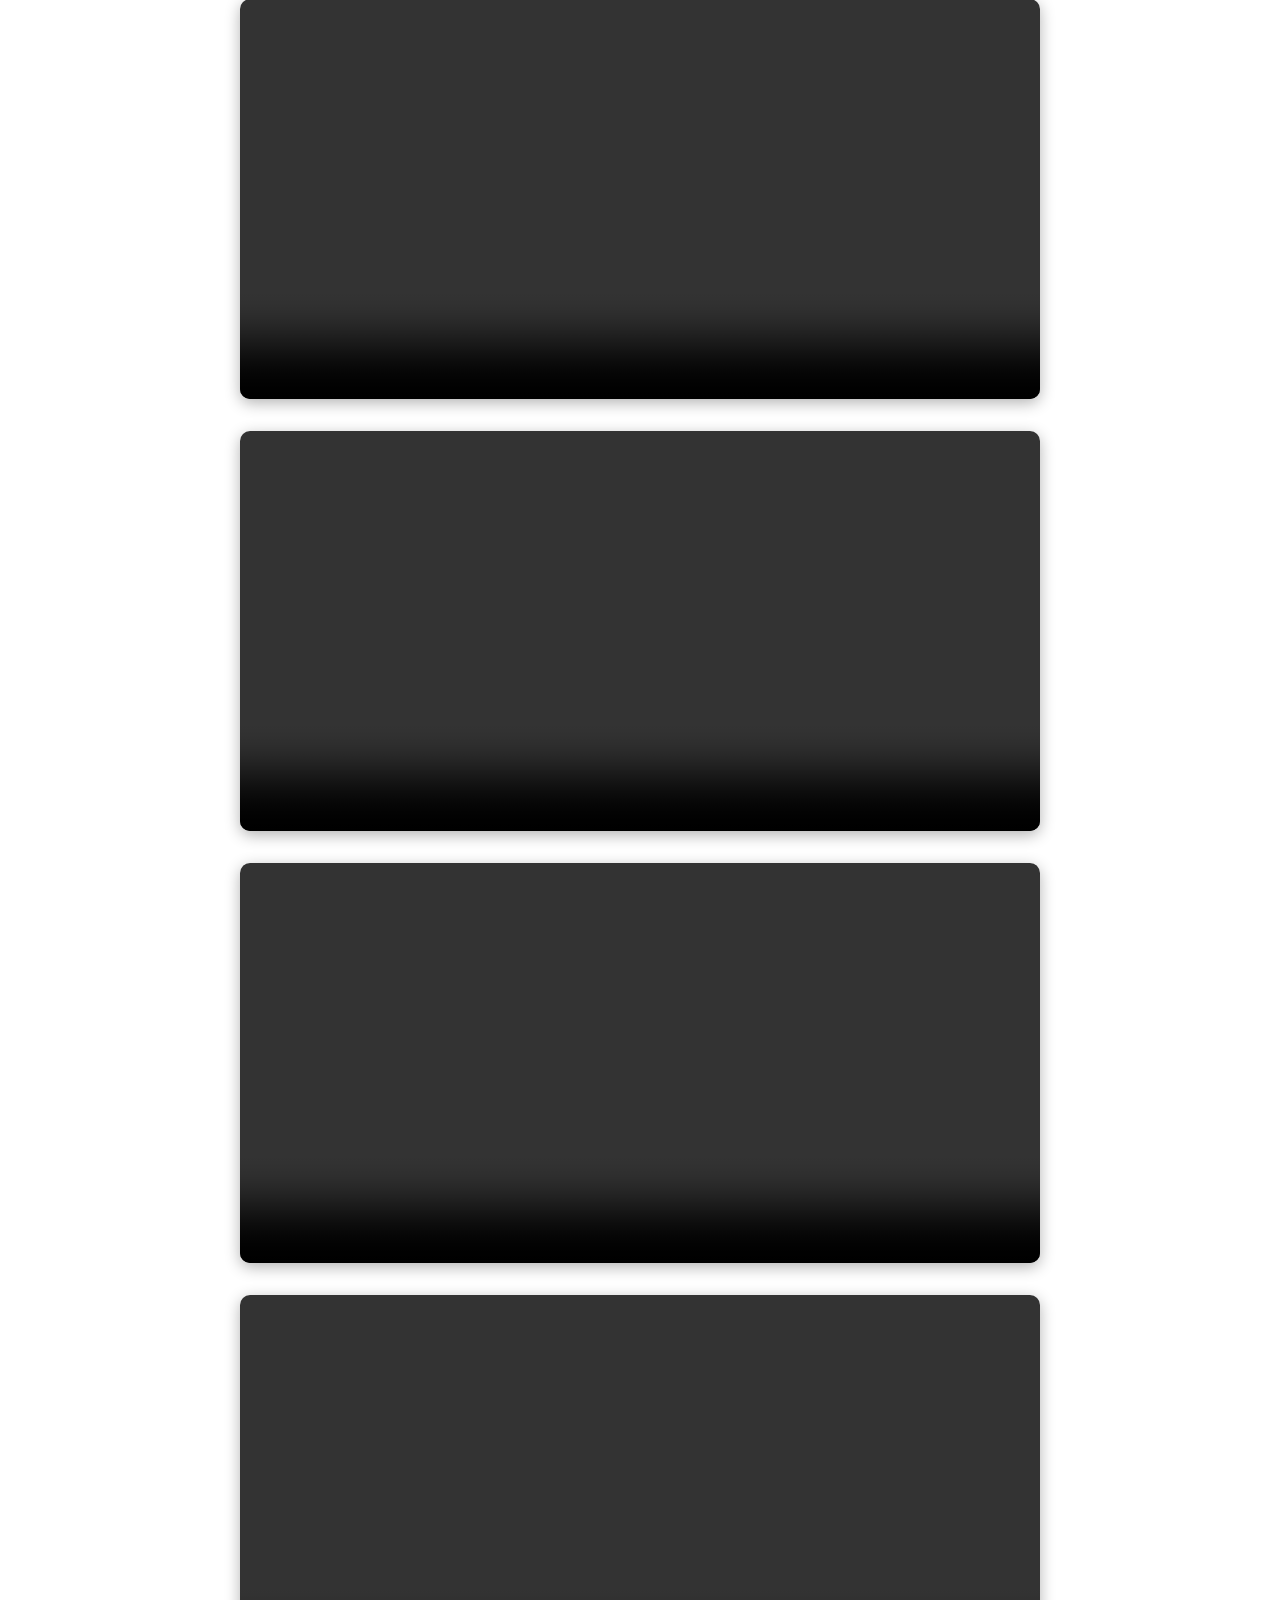
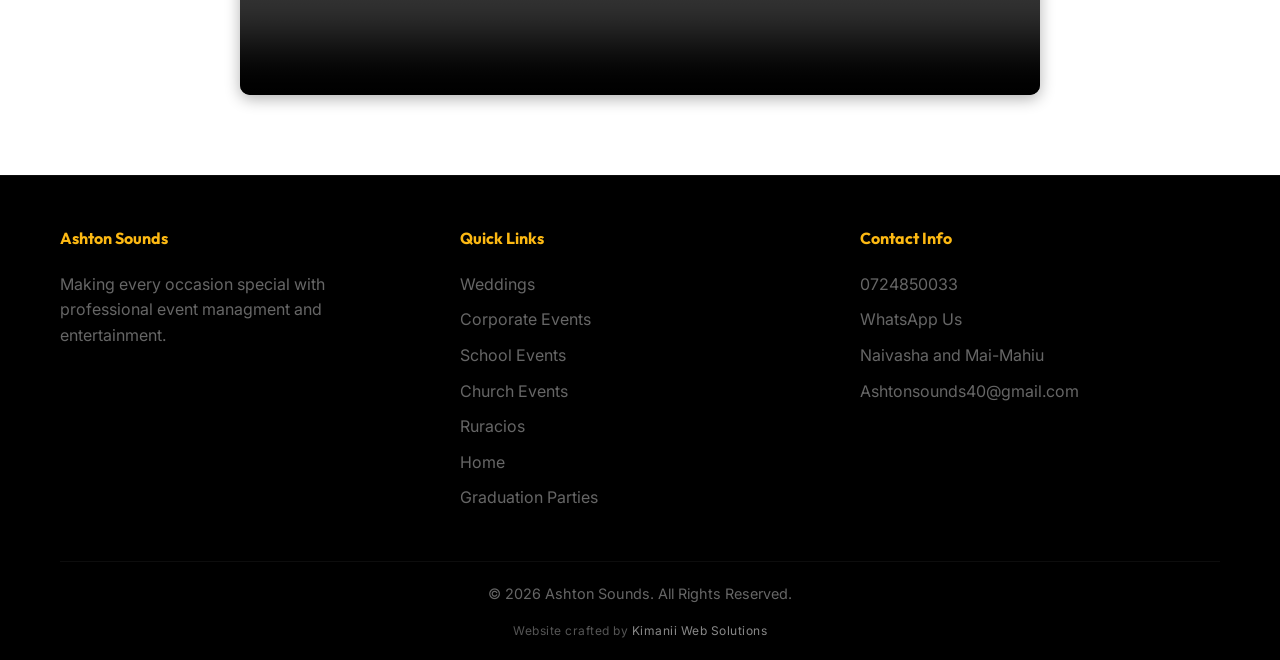
==== commit 2725e56b: "Update burials.html" ====
--- a/Burials/burials.html
+++ b/Burials/burials.html
@@ -10,7 +10,18 @@
     <link rel="stylesheet" href="../style.css">
     <link rel="icon" type="image/png" href="../Misc/Favicon.png">
 </head>
-<body>
+<body class="preloader-active">
+    <!-- Preloader -->
+    <div id="page-preloader">
+        <div class="preloader-content">
+            <div class="preloader-logo-container">
+                <img src="../Misc/Favicon.png" alt="Ashton Sounds Logo" class="preloader-logo">
+                <div class="preloader-ring"></div>
+            </div>
+            <div class="preloader-text">Ashton Sounds</div>
+            <div class="preloader-subtext">Setting the mood...</div>
+        </div>
+    </div>
 
     <!-- Header -->
     <header>
@@ -61,7 +72,7 @@
                     </ul>
                 </div>
                 <div class="about-img">
-                    <img src="Images/Burial10.jpeg" alt="Burials">
+                    <img src="Images/Burial10.jpg" alt="Burials">
                 </div>
             </div>
             <div class="text-center" style="margin-top: 50px;">
@@ -75,18 +86,18 @@
         <div class="container">
             <h2 class="gold-text text-center" style="margin-bottom: 2rem;">Burial Services Gallery</h2>
             <div class="gallery-grid">
-                <div class="gallery-item"><img src="Images/Burial1.jpeg" alt="Burial 1"></div>
-                <div class="gallery-item"><img src="Images/Burial2.jpeg" alt="Burial 2"></div>
-                <div class="gallery-item"><img src="Images/Burial3.jpeg" alt="Burial 3"></div>
-                <div class="gallery-item"><img src="Images/Burial4.jpeg" alt="Burial 4"></div>
-                <div class="gallery-item"><img src="Images/Burial5.jpeg" alt="Burial 5"></div>
-                <div class="gallery-item"><img src="Images/Burial6.jpeg" alt="Burial 6"></div>
-                <div class="gallery-item"><img src="Images/Burial7.jpeg" alt="Burial 7"></div>
-                <div class="gallery-item"><img src="Images/Burial8.jpeg" alt="Burial 8"></div>
-                <div class="gallery-item"><img src="Images/Burial9.jpeg" alt="Burial 9"></div>
-                <div class="gallery-item"><img src="Images/Burial13.jpeg" alt="Burial 13"></div>
-                <div class="gallery-item"><img src="Images/Burial11.jpeg" alt="Burial 11"></div>
-                <div class="gallery-item"><img src="Images/Burial12.jpeg" alt="Burial 12"></div>
+                <div class="gallery-item"><img src="Images/Burial1.jpg" alt="Burial 1"></div>
+                <div class="gallery-item"><img src="Images/Burial2.jpg" alt="Burial 2"></div>
+                <div class="gallery-item"><img src="Images/Burial3.jpg" alt="Burial 3"></div>
+                <div class="gallery-item"><img src="Images/Burial4.jpg" alt="Burial 4"></div>
+                <div class="gallery-item"><img src="Images/Burial5.jpg" alt="Burial 5"></div>
+                <div class="gallery-item"><img src="Images/Burial6.jpg" alt="Burial 6"></div>
+                <div class="gallery-item"><img src="Images/Burial7.jpg" alt="Burial 7"></div>
+                <div class="gallery-item"><img src="Images/Burial8.jpg" alt="Burial 8"></div>
+                <div class="gallery-item"><img src="Images/Burial9.jpg" alt="Burial 9"></div>
+                <div class="gallery-item"><img src="Images/Burial13.jpg" alt="Burial 13"></div>
+                <div class="gallery-item"><img src="Images/Burial11.jpg" alt="Burial 11"></div>
+                <div class="gallery-item"><img src="Images/Burial12.jpg" alt="Burial 12"></div>
             </div>
         </div>
     </section>
--- a/style.css
+++ b/style.css
@@ -406,6 +406,146 @@
     }
 
 
+/* E-Tickets Styles */
+.event-showcase {
+  background: var(--secondary-color);
+  border-radius: 15px;
+  padding: 40px;
+  margin-bottom: 40px;
+  box-shadow: var(--shadow);
+  border: 1px solid rgba(0,0,0,0.05);
+}
+
+.event-date {
+  display: inline-block;
+  background-color: var(--primary-color);
+  color: var(--bg-color);
+  padding: 5px 15px;
+  border-radius: 20px;
+  font-weight: 600;
+  font-size: 0.85rem;
+  margin-bottom: 15px;
+  text-transform: uppercase;
+  letter-spacing: 1px;
+}
+
+.event-meta {
+  color: var(--text-muted);
+  font-size: 0.95rem;
+  margin-bottom: 20px;
+  display: flex;
+  align-items: center;
+  gap: 10px;
+}
+
+.tickets-grid {
+  display: grid;
+  grid-template-columns: repeat(auto-fit, minmax(280px, 1fr));
+  gap: 30px;
+  margin-top: 30px;
+}
+
+.ticket-card {
+  background: var(--bg-color);
+  border: 2px solid transparent;
+  border-radius: 12px;
+  padding: 30px;
+  text-align: center;
+  transition: var(--transition);
+  position: relative;
+  box-shadow: 0 5px 15px rgba(0,0,0,0.05);
+  display: flex;
+  flex-direction: column;
+}
+
+.ticket-card:hover {
+  transform: translateY(-5px);
+  border-color: var(--primary-color);
+  box-shadow: 0 10px 25px rgba(253, 185, 19, 0.2);
+}
+
+.ticket-card.vip {
+  background: linear-gradient(to bottom, #111, #222);
+  color: var(--white);
+  border-color: #333;
+}
+
+.ticket-card.vip h3,
+.ticket-card.vip .ticket-price,
+.ticket-card.vip .ticket-features li {
+  color: var(--white);
+}
+
+.ticket-card.vip .ticket-features li::before {
+  color: var(--primary-color);
+}
+
+.ticket-card.vip:hover {
+  border-color: var(--primary-color);
+}
+
+.ticket-badge {
+  position: absolute;
+  top: -12px;
+  left: 50%;
+  transform: translateX(-50%);
+  background: var(--accent);
+  color: var(--white);
+  padding: 5px 15px;
+  border-radius: 20px;
+  font-size: 0.8rem;
+  font-weight: 700;
+  text-transform: uppercase;
+  letter-spacing: 1px;
+  box-shadow: 0 2px 5px rgba(227, 30, 36, 0.5);
+}
+
+.ticket-header {
+  margin-bottom: 25px;
+  padding-bottom: 25px;
+  border-bottom: 1px solid rgba(0,0,0,0.1);
+}
+
+.ticket-card.vip .ticket-header {
+  border-bottom-color: rgba(255,255,255,0.1);
+}
+
+.ticket-price {
+  font-size: 2rem;
+  font-weight: 800;
+  color: var(--text-color);
+  margin-top: 10px;
+  font-family: var(--font-heading);
+}
+
+.ticket-features {
+  text-align: left;
+  margin-bottom: 30px;
+  flex-grow: 1;
+}
+
+.ticket-features li {
+  margin-bottom: 12px;
+  font-size: 0.95rem;
+  position: relative;
+  padding-left: 25px;
+  color: var(--text-muted);
+}
+
+.ticket-features li::before {
+  content: "✓";
+  position: absolute;
+  left: 0;
+  color: var(--primary-color);
+  font-weight: bold;
+}
+
+.btn-full {
+  display: block;
+  width: 100%;
+  text-align: center;
+}
+
 /* Mobile Styles */
 @media (max-width: 768px) {
   .hamburger {
@@ -453,3 +593,120 @@
     font-size: 2.5rem;
   }
 }
+
+/* ==========================================================================
+   Premium Preloader Styles
+   ========================================================================== */
+
+/* Block scrolling when preloader is active */
+body.preloader-active {
+  overflow: hidden !important;
+}
+
+#page-preloader {
+  position: fixed;
+  top: 0;
+  left: 0;
+  width: 100%;
+  height: 100%;
+  background: radial-gradient(circle at center, #151515 0%, #080808 100%);
+  z-index: 999999;
+  display: flex;
+  justify-content: center;
+  align-items: center;
+  opacity: 1;
+  visibility: visible;
+  transition: opacity 0.6s cubic-bezier(0.25, 1, 0.5, 1), visibility 0.6s ease;
+}
+
+#page-preloader.fade-out {
+  opacity: 0;
+  visibility: hidden;
+}
+
+.preloader-content {
+  display: flex;
+  flex-direction: column;
+  align-items: center;
+  text-align: center;
+}
+
+.preloader-logo-container {
+  position: relative;
+  width: 160px;
+  height: 160px;
+  display: flex;
+  justify-content: center;
+  align-items: center;
+  margin-bottom: 2rem;
+}
+
+.preloader-logo {
+  position: absolute;
+  width: 90px;
+  height: 90px;
+  object-fit: contain;
+  animation: preloader-pulse 2s infinite ease-in-out;
+  z-index: 2;
+}
+
+.preloader-ring {
+  width: 140px;
+  height: 140px;
+  border: 3px solid rgba(253, 185, 19, 0.08);
+  border-top: 3px solid var(--primary-color);
+  border-radius: 50%;
+  animation: preloader-spin 1.5s linear infinite;
+  z-index: 1;
+}
+
+.preloader-text {
+  color: var(--primary-color);
+  font-family: var(--font-heading);
+  font-size: 1.8rem;
+  font-weight: 700;
+  letter-spacing: 4px;
+  text-transform: uppercase;
+  margin-bottom: 0.5rem;
+  text-shadow: 0 2px 10px rgba(253, 185, 19, 0.2);
+}
+
+.preloader-subtext {
+  color: rgba(255, 255, 255, 0.6);
+  font-family: var(--font-main);
+  font-size: 0.95rem;
+  letter-spacing: 2px;
+  text-transform: uppercase;
+  animation: preloader-shimmer 2s infinite ease-in-out;
+}
+
+/* Animations */
+@keyframes preloader-spin {
+  0% {
+    transform: rotate(0deg);
+  }
+  100% {
+    transform: rotate(360deg);
+  }
+}
+
+@keyframes preloader-pulse {
+  0%, 100% {
+    transform: scale(1);
+    filter: drop-shadow(0 0 5px rgba(253, 185, 19, 0.2));
+  }
+  50% {
+    transform: scale(1.08);
+    filter: drop-shadow(0 0 20px rgba(253, 185, 19, 0.6));
+  }
+}
+
+@keyframes preloader-shimmer {
+  0%, 100% {
+    opacity: 0.5;
+  }
+  50% {
+    opacity: 1;
+  }
+}
+
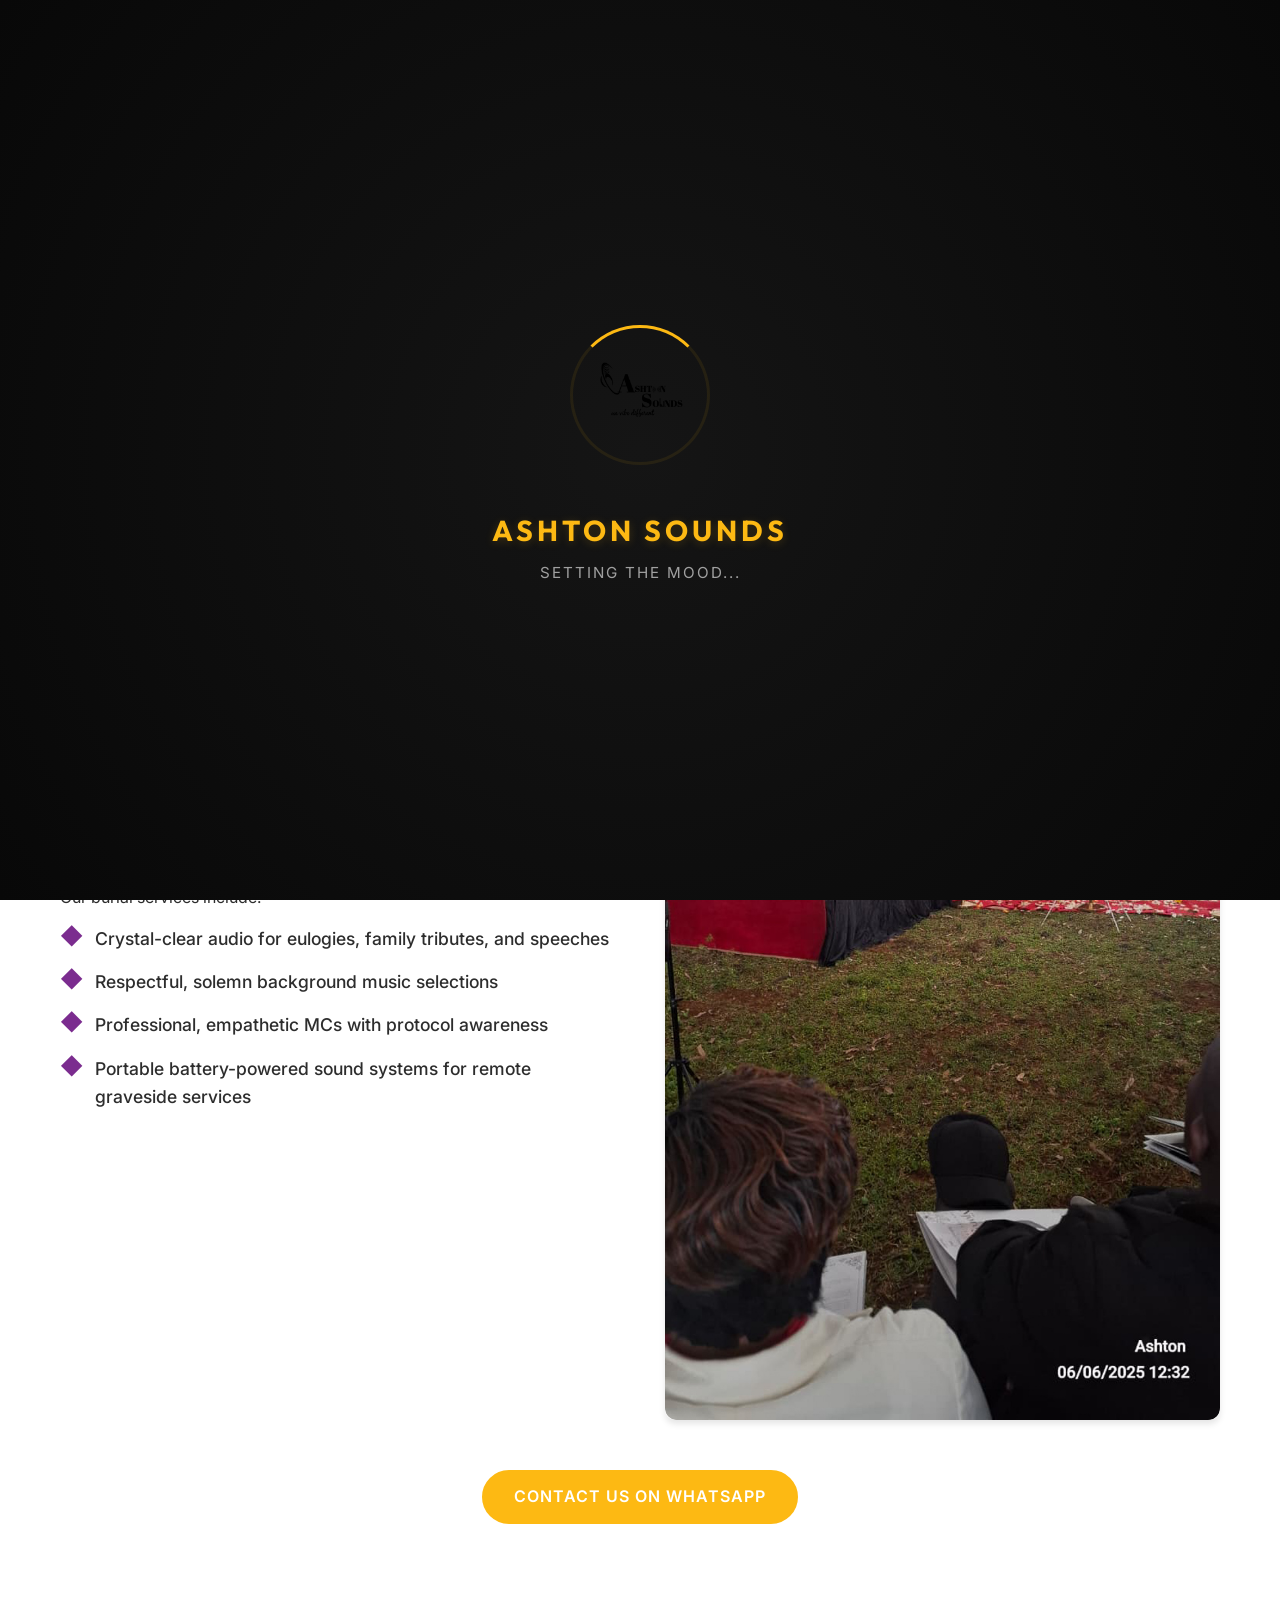
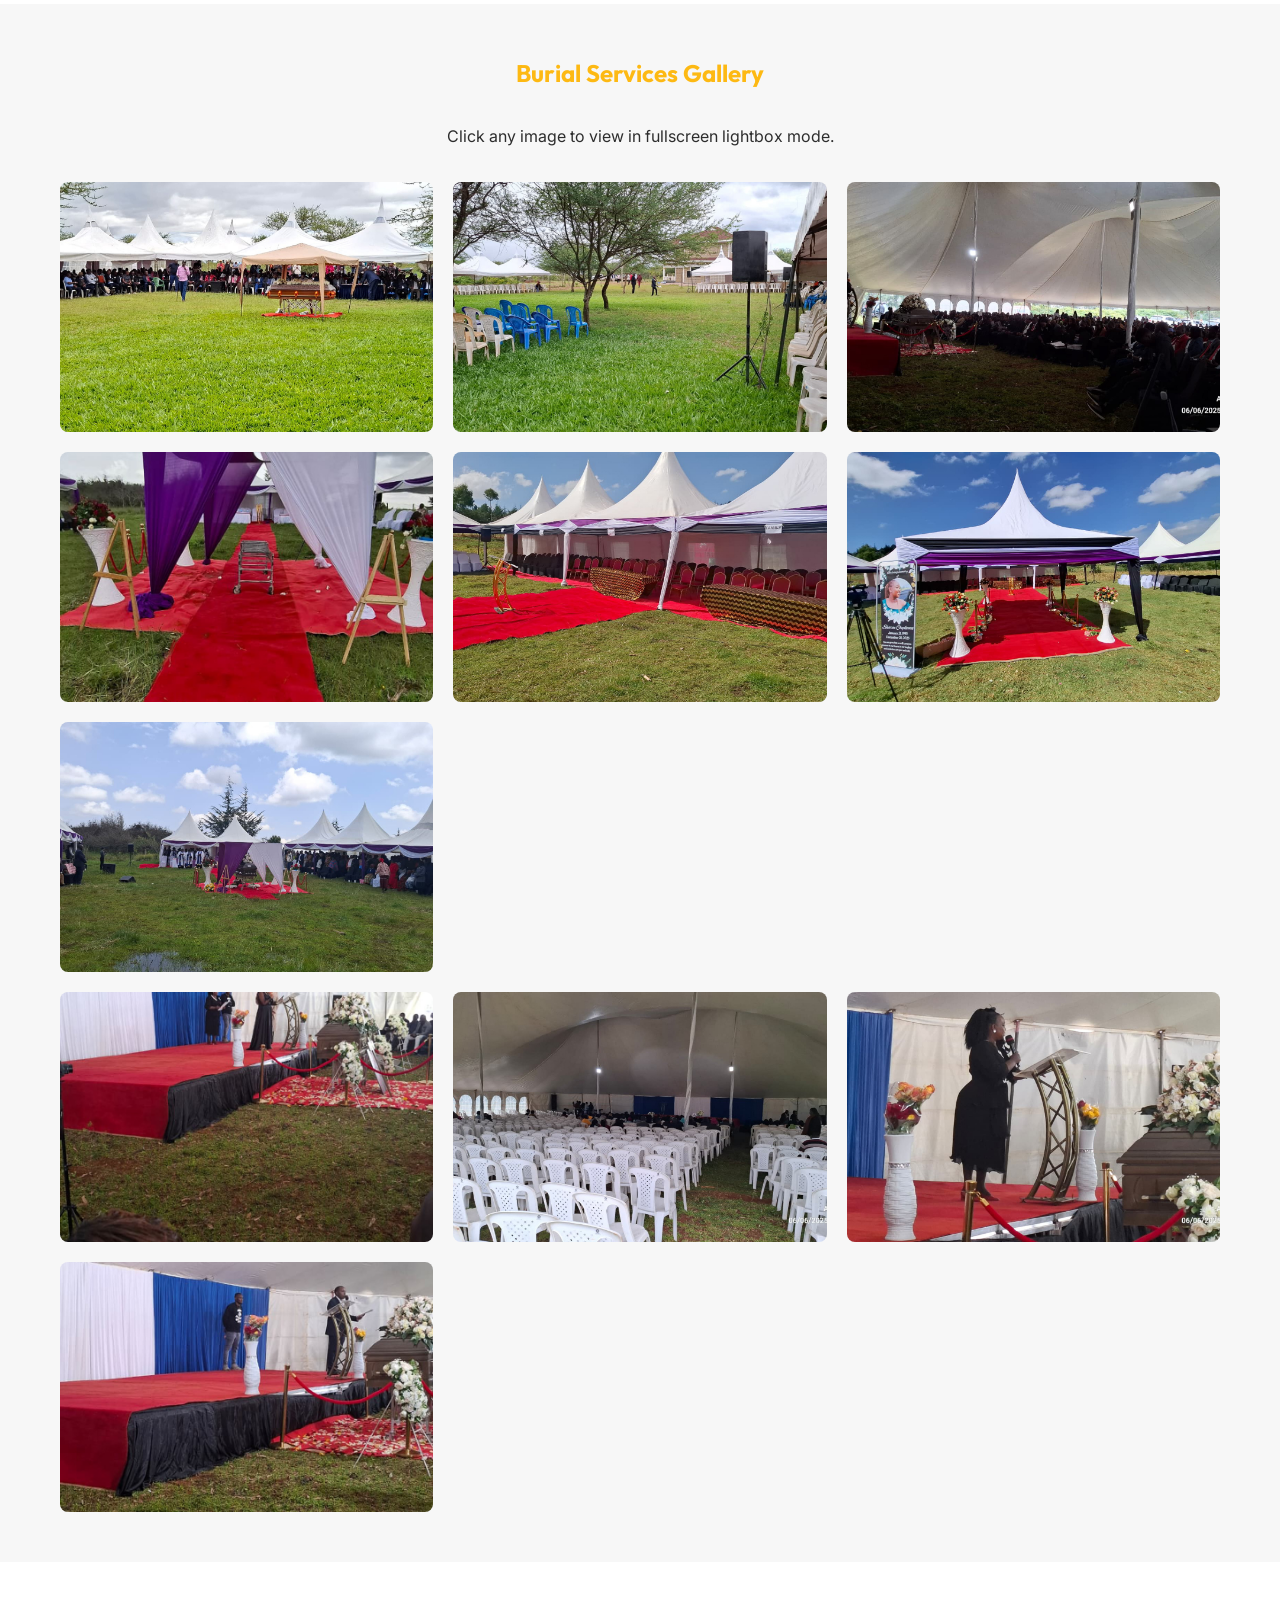
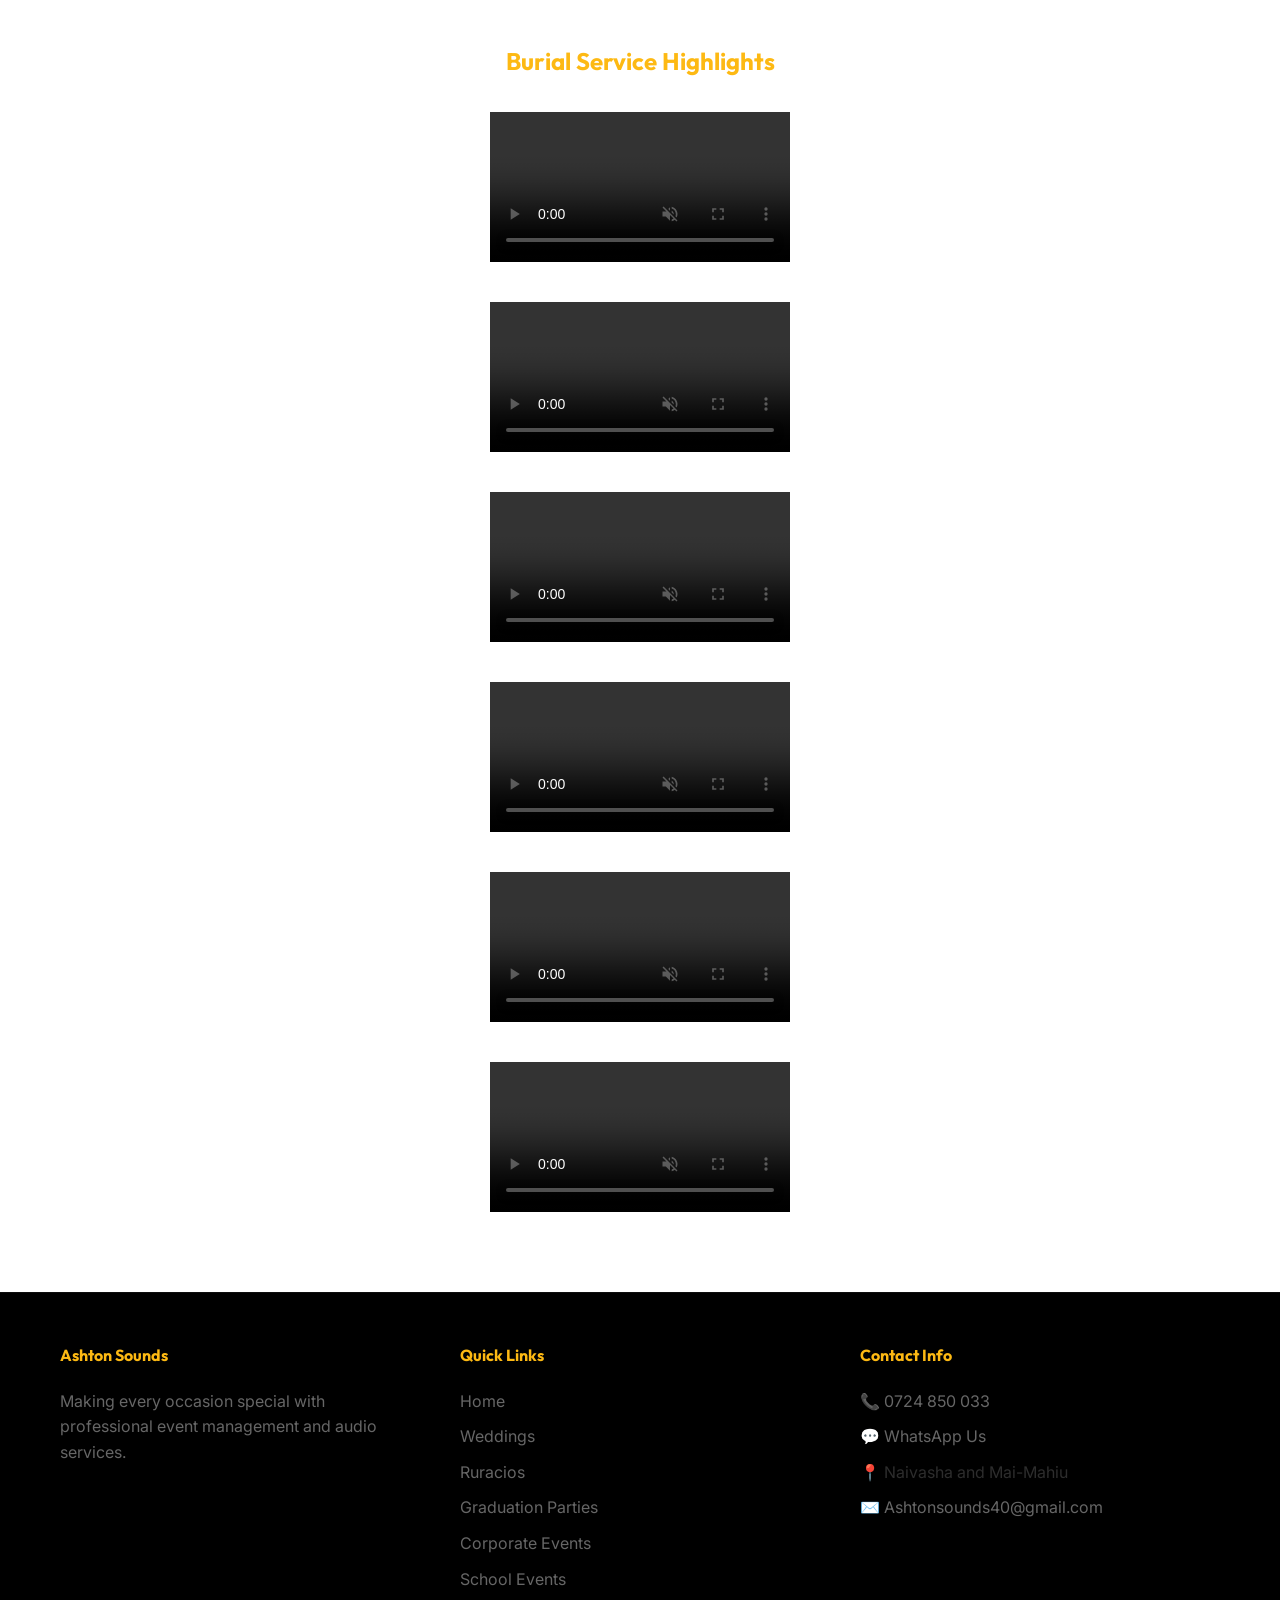
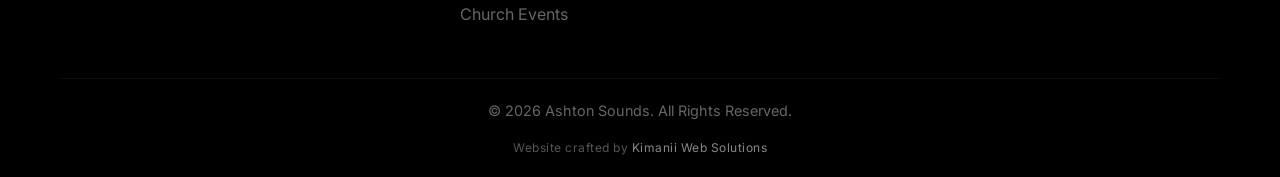
==== commit ed2502ba: "Update burials.html" ====
--- a/Burials/burials.html
+++ b/Burials/burials.html
@@ -3,19 +3,47 @@
 <head>
     <meta charset="UTF-8">
     <meta name="viewport" content="width=device-width, initial-scale=1.0">
-    <title>Burials | Ashton Sounds</title>
+    <title>Burial & Funeral Audio Services | Compassionate MC & PA | Ashton Sounds</title>
+    
+    <!-- Meta Descriptions & Keywords -->
+    <meta name="description" content="Respectful, clear audio solutions, battery-powered graveside sound, and compassionate MCs for funeral services in Naivasha & Mai-Mahiu by Ashton Sounds.">
+    <meta name="keywords" content="Funeral PA system Naivasha, Burial sound system, Compassionate funeral MC Naivasha, Ashton Sounds burials, Battery powered sound graveside">
+    <meta name="author" content="Ashton Sounds">
+    <meta name="robots" content="index, follow">
+    <meta name="theme-color" content="#FDB913">
+    <link rel="canonical" href="https://ashtonsounds.com/Burials/burials.html">
+
+    <!-- Open Graph -->
+    <meta property="og:type" content="website">
+    <meta property="og:url" content="https://ashtonsounds.com/Burials/burials.html">
+    <meta property="og:title" content="Burials & Funeral Services | Ashton Sounds">
+    <meta property="og:description" content="Respectful and clear audio solutions and professional MCs to honor the memories of loved ones during funeral services and graveside gatherings.">
+    <meta property="og:image" content="https://ashtonsounds.com/Burials/Images/Burial10.jpg">
+    <meta property="og:site_name" content="Ashton Sounds">
+
+    <!-- Twitter Card -->
+    <meta name="twitter:card" content="summary_large_image">
+    <meta name="twitter:title" content="Burials & Funeral Services | Ashton Sounds">
+    <meta name="twitter:description" content="Respectful and clear audio solutions and professional MCs to honor the memories of loved ones during funeral services and graveside gatherings.">
+    <meta name="twitter:image" content="https://ashtonsounds.com/Burials/Images/Burial10.jpg">
+
+    <!-- Preconnect & Google Fonts -->
     <link rel="preconnect" href="https://fonts.googleapis.com">
     <link rel="preconnect" href="https://fonts.gstatic.com" crossorigin>
-    <link href="https://fonts.googleapis.com/css2?family=Inter:wght@400;500;600&family=Outfit:wght@700;800&display=swap" rel="stylesheet">
+    <link href="https://fonts.googleapis.com/css2?family=Inter:wght@400;500;600;700&family=Outfit:wght@600;700;800&display=swap" rel="stylesheet">
+    
+    <!-- CSS & Favicon -->
     <link rel="stylesheet" href="../style.css">
     <link rel="icon" type="image/png" href="../Misc/Favicon.png">
 </head>
 <body class="preloader-active">
+    <a href="#main-content" class="skip-link">Skip to main content</a>
+
     <!-- Preloader -->
-    <div id="page-preloader">
+    <div id="page-preloader" aria-hidden="true">
         <div class="preloader-content">
             <div class="preloader-logo-container">
-                <img src="../Misc/Favicon.png" alt="Ashton Sounds Logo" class="preloader-logo">
+                <img src="../Misc/Favicon.png" alt="Ashton Sounds Logo" class="preloader-logo" fetchpriority="high" decoding="async">
                 <div class="preloader-ring"></div>
             </div>
             <div class="preloader-text">Ashton Sounds</div>
@@ -26,9 +54,14 @@
     <!-- Header -->
     <header>
         <div class="container">
-            <nav>   
-                <div class="logo"><a href="../index.html" style="color: inherit; text-decoration: none; display: flex; align-items: center;"><img src="../Misc/Favicon.png" alt="Ashton Sounds Logo" style="height: 40px; margin-right: 10px;">Ashton<span>Sounds</span></a></div>
-                <ul class="nav-links">
+            <nav aria-label="Main Navigation">
+                <div class="logo">
+                    <a href="../index.html" style="color: inherit; text-decoration: none; display: flex; align-items: center;">
+                        <img src="../Misc/Favicon.png" alt="Ashton Sounds Logo" style="height: 42px; width: auto; margin-right: 12px;" fetchpriority="high" decoding="async">
+                        Ashton<span>Sounds</span>
+                    </a>
+                </div>
+                <ul class="nav-links" id="primary-nav">
                     <li><a href="../index.html">Home</a></li>
                     <li><a href="../Weddings/weddings.html">Weddings</a></li>
                     <li><a href="../Ruracios/ruracios.html">Ruracios</a></li>
@@ -38,112 +71,115 @@
                     <li><a href="../Church Events/church.html">Church</a></li>
                     <li><a href="../Burials/burials.html" class="active">Burials</a></li>
                 </ul>
-                <div class="hamburger">
+                <button class="hamburger" aria-label="Toggle navigation menu" aria-expanded="false" aria-controls="primary-nav">
                     <span class="bar"></span>
                     <span class="bar"></span>
                     <span class="bar"></span>
-                </div>
+                </button>
             </nav>
         </div>
     </header>
 
-    <!-- Page Header -->
-    <section class="section-padding" style="background: var(--secondary-color); text-align: center;">
-        <div class="container">
-            <h1>Burials</h1>
-            <p style="color: var(--text-muted);">Respectful and clear audio solutions to honor loved ones.</p>
-        </div>
-    </section>
+    <main id="main-content">
+        <!-- Page Header -->
+        <section class="section-padding text-center" style="background: var(--secondary-color);">
+            <div class="container">
+                <h1 class="gold-text">Burials</h1>
+                <p style="color: var(--text-muted); font-size: 1.2rem;">Respectful and clear audio solutions to honor loved ones.</p>
+            </div>
+        </section>
 
-    <!-- Content Intro -->
-    <section class="section-padding">
-        <div class="container">
-            <div class="about-grid">
-                <div class="about-text">
-                    <h2 class="gold-text">Honoring Memories with Dignity</h2>
-                    <p>Respectful, clear audio solutions and professional MCs to honor the memories of loved ones during funeral services and graveside gatherings. We handle the technical details so you can focus on family.</p>
-                    <br>
-                    <p>Our burial services include:</p>
-                    <ul class="banner-list" style="margin-top: 15px;">
-                        <li>Clear audio for eulogies and speeches</li>
-                        <li>Respectful background music</li>
-                        <li>Professional, compassionate MCs</li>
-                        <li>Battery-powered sound for graveside service</li>
-                    </ul>
+        <!-- Content Intro -->
+        <section class="section-padding">
+            <div class="container">
+                <div class="about-grid">
+                    <div class="about-text">
+                        <h2 class="gold-text">Honoring Memories with Dignity</h2>
+                        <p>Respectful, crystal-clear audio solutions and professional, compassionate MCs to honor the memories of loved ones during funeral services, memorial tributes, and graveside gatherings. We handle every technical detail so you can focus on your family.</p>
+                        <p>Our burial services include:</p>
+                        <ul class="banner-list" style="margin-top: 15px;">
+                            <li>Crystal-clear audio for eulogies, family tributes, and speeches</li>
+                            <li>Respectful, solemn background music selections</li>
+                            <li>Professional, empathetic MCs with protocol awareness</li>
+                            <li>Portable battery-powered sound systems for remote graveside services</li>
+                        </ul>
+                    </div>
+                    <div class="about-img">
+                        <img src="Images/Burial10.jpg" alt="Ashton Sounds Funeral Service Audio Setup" fetchpriority="high" decoding="async" style="border-radius: 12px;">
+                    </div>
                 </div>
-                <div class="about-img">
-                    <img src="Images/Burial10.jpg" alt="Burials">
+                <div class="text-center" style="margin-top: 50px;">
+                    <a href="https://api.whatsapp.com/send?phone=254724850033&text=Hello%20Ashton%20Sounds%20I%20am%20interested%20in%20your%20burial%20services." class="btn" target="_blank" rel="noopener noreferrer">Contact Us on WhatsApp</a>
                 </div>
             </div>
-            <div class="text-center" style="margin-top: 50px;">
-                <a href="https://api.whatsapp.com/send?phone=254724850033&text=Hello%20Ashton%20Sounds%20I%20am%20interested%20in%20your%20burial%20services." class="btn">Contact Us on WhatsApp</a>
+        </section>
+
+        <!-- Gallery Section -->
+        <section class="gallery-section section-padding" style="background-color: var(--secondary-color);">
+            <div class="container">
+                <h2 class="text-center gold-text" style="margin-bottom: 2rem;">Burial Services Gallery</h2>
+                <p class="text-center" style="margin-bottom: 2rem;">Click any image to view in fullscreen lightbox mode.</p>
+                <div class="gallery-grid">
+                    <div class="gallery-item"><img src="Images/Burial1.jpg" alt="Burial Service 1" loading="lazy" decoding="async"></div>
+                    <div class="gallery-item"><img src="Images/Burial2.jpg" alt="Burial Service 2" loading="lazy" decoding="async"></div>
+                    <div class="gallery-item"><img src="Images/Burial3.jpg" alt="Burial Service 3" loading="lazy" decoding="async"></div>
+                    <div class="gallery-item"><img src="Images/Burial4.jpg" alt="Burial Service 4" loading="lazy" decoding="async"></div>
+                    <div class="gallery-item"><img src="Images/Burial5.jpg" alt="Burial Service 5" loading="lazy" decoding="async"></div>
+                    <div class="gallery-item"><img src="Images/Burial6.jpg" alt="Burial Service 6" loading="lazy" decoding="async"></div>
+                    <div class="gallery-item"><img src="Images/Burial7.jpg" alt="Burial Service 7" loading="lazy" decoding="async"></div>
+                    <div class="gallery-item"><img src="Images/Burial8.jpg" alt="Burial Service 8" loading="lazy" decoding="async"></div>
+                    <div class="gallery-item"><img src="Images/Burial9.jpg" alt="Burial Service 9" loading="lazy" decoding="async"></div>
+                    <div class="gallery-item"><img src="Images/Burial10.jpg" alt="Burial Service 10" loading="lazy" decoding="async"></div>
+                    <div class="gallery-item"><img src="Images/Burial11.jpg" alt="Burial Service 11" loading="lazy" decoding="async"></div>
+                    <div class="gallery-item"><img src="Images/Burial12.jpg" alt="Burial Service 12" loading="lazy" decoding="async"></div>
+                    <div class="gallery-item"><img src="Images/Burial13.jpg" alt="Burial Service 13" loading="lazy" decoding="async"></div>
+                </div>
             </div>
-        </div>
-    </section>
+        </section>
 
-    <!-- Gallery Section -->
-    <section class="gallery-section section-padding">
-        <div class="container">
-            <h2 class="gold-text text-center" style="margin-bottom: 2rem;">Burial Services Gallery</h2>
-            <div class="gallery-grid">
-                <div class="gallery-item"><img src="Images/Burial1.jpg" alt="Burial 1"></div>
-                <div class="gallery-item"><img src="Images/Burial2.jpg" alt="Burial 2"></div>
-                <div class="gallery-item"><img src="Images/Burial3.jpg" alt="Burial 3"></div>
-                <div class="gallery-item"><img src="Images/Burial4.jpg" alt="Burial 4"></div>
-                <div class="gallery-item"><img src="Images/Burial5.jpg" alt="Burial 5"></div>
-                <div class="gallery-item"><img src="Images/Burial6.jpg" alt="Burial 6"></div>
-                <div class="gallery-item"><img src="Images/Burial7.jpg" alt="Burial 7"></div>
-                <div class="gallery-item"><img src="Images/Burial8.jpg" alt="Burial 8"></div>
-                <div class="gallery-item"><img src="Images/Burial9.jpg" alt="Burial 9"></div>
-                <div class="gallery-item"><img src="Images/Burial13.jpg" alt="Burial 13"></div>
-                <div class="gallery-item"><img src="Images/Burial11.jpg" alt="Burial 11"></div>
-                <div class="gallery-item"><img src="Images/Burial12.jpg" alt="Burial 12"></div>
+        <!-- Video Section -->
+        <section class="video-section section-padding">
+            <div class="container text-center">
+                <h2 class="gold-text" style="margin-bottom: 2rem;">Burial Service Highlights</h2>
+                <div style="display: flex; flex-direction: column; gap: 2.5rem; align-items: center;">
+                    <video src="../Videos/Burial1.mp4" controls muted playsinline preload="metadata" class="scroll-video"></video>
+                    <video src="../Videos/Burial2.mp4" controls muted playsinline preload="metadata" class="scroll-video"></video>
+                    <video src="../Videos/Burial3.mp4" controls muted playsinline preload="metadata" class="scroll-video"></video>
+                    <video src="../Videos/Burial4.mp4" controls muted playsinline preload="metadata" class="scroll-video"></video> 
+                    <video src="../Videos/Burial5.mp4" controls muted playsinline preload="metadata" class="scroll-video"></video>
+                    <video src="../Videos/Burial6.mp4" controls muted playsinline preload="metadata" class="scroll-video"></video>
+                </div>
             </div>
-        </div>
-    </section>
-
-    <!-- Video Section -->
-    <section class="video-section section-padding" style="background: var(--light-bg);">
-        <div class="container text-center">
-            <h2 class="gold-text" style="margin-bottom: 2rem;">Burial Service Videos</h2>
-            <div style="display: flex; flex-direction: column; gap: 2rem; align-items: center;">
-                <video src="../Videos/Burial1.mp4" controls muted playsinline class="scroll-video" style="width: 100%; max-width: 800px; border-radius: 10px; box-shadow: 0 4px 15px rgba(0,0,0,0.3);"></video>
-                <video src="../Videos/Burial2.mp4" controls muted playsinline class="scroll-video" style="width: 100%; max-width: 800px; border-radius: 10px; box-shadow: 0 4px 15px rgba(0,0,0,0.3);"></video>
-                <video src="../Videos/Burial3.mp4" controls muted playsinline class="scroll-video" style="width: 100%; max-width: 800px; border-radius: 10px; box-shadow: 0 4px 15px rgba(0,0,0,0.3);"></video>
-                <video src="../Videos/Burial4.mp4" controls muted playsinline class="scroll-video" style="width: 100%; max-width: 800px; border-radius: 10px; box-shadow: 0 4px 15px rgba(0,0,0,0.3);"></video> 
-                <video src="../Videos/Burial5.mp4" controls muted playsinline class="scroll-video" style="width: 100%; max-width: 800px; border-radius: 10px; box-shadow: 0 4px 15px rgba(0,0,0,0.3);"></video>
-                <video src="../Videos/Burial6.mp4" controls muted playsinline class="scroll-video" style="width: 100%; max-width: 800px; border-radius: 10px; box-shadow: 0 4px 15px rgba(0,0,0,0.3);"></video>
-            </div>
-        </div>
-    </section>
+        </section>
+    </main>
 
     <!-- Footer -->
-    <footer>
+    <footer aria-label="Footer Navigation">
         <div class="container">
             <div class="footer-content">
                 <div class="footer-col">
                     <h4>Ashton Sounds</h4>
-                    <p style="color: var(--text-muted);">Making every occasion special with  professional event managment and entertainment. </p>
+                    <p style="color: var(--text-muted);">Making every occasion special with professional event management and audio services.</p>
                 </div>
                 <div class="footer-col">
                     <h4>Quick Links</h4>
                     <ul>
+                        <li><a href="../index.html">Home</a></li>
                         <li><a href="../Weddings/weddings.html">Weddings</a></li>
+                        <li><a href="../Ruracios/ruracios.html">Ruracios</a></li>
+                        <li><a href="../Graduation Parties/graduation.html">Graduation Parties</a></li>
                         <li><a href="../Cooperate Events/corporate.html">Corporate Events</a></li>
                         <li><a href="../School Events/school.html">School Events</a></li>
                         <li><a href="../Church Events/church.html">Church Events</a></li>
-                        <li><a href="../Ruracios/ruracios.html">Ruracios</a></li>
-                        <li><a href="/index.html">Home</a></li>
-                        <li><a href="../Graduation Parties/graduation.html">Graduation Parties</a></li>
-                        </ul>
+                    </ul>
                 </div>
                 <div class="footer-col">
                     <h4>Contact Info</h4>
                     <ul>
-                        <li><a href="tel:0724850033">0724850033</a></li>
-                        <li><a href="https://api.whatsapp.com/send?phone=254724850033">WhatsApp Us</a></li>
-                        <li><a href="#">Naivasha and Mai-Mahiu</a></li>
-                        <li><a href="mailto:Ashtonsounds40@gmail.com">Ashtonsounds40@gmail.com</a></li>
+                        <li><a href="tel:0724850033">📞 0724 850 033</a></li>
+                        <li><a href="https://api.whatsapp.com/send?phone=254724850033" target="_blank" rel="noopener noreferrer">💬 WhatsApp Us</a></li>
+                        <li><span>📍 Naivasha and Mai-Mahiu</span></li>
+                        <li><a href="mailto:Ashtonsounds40@gmail.com">✉️ Ashtonsounds40@gmail.com</a></li>
                     </ul>
                 </div>
             </div>
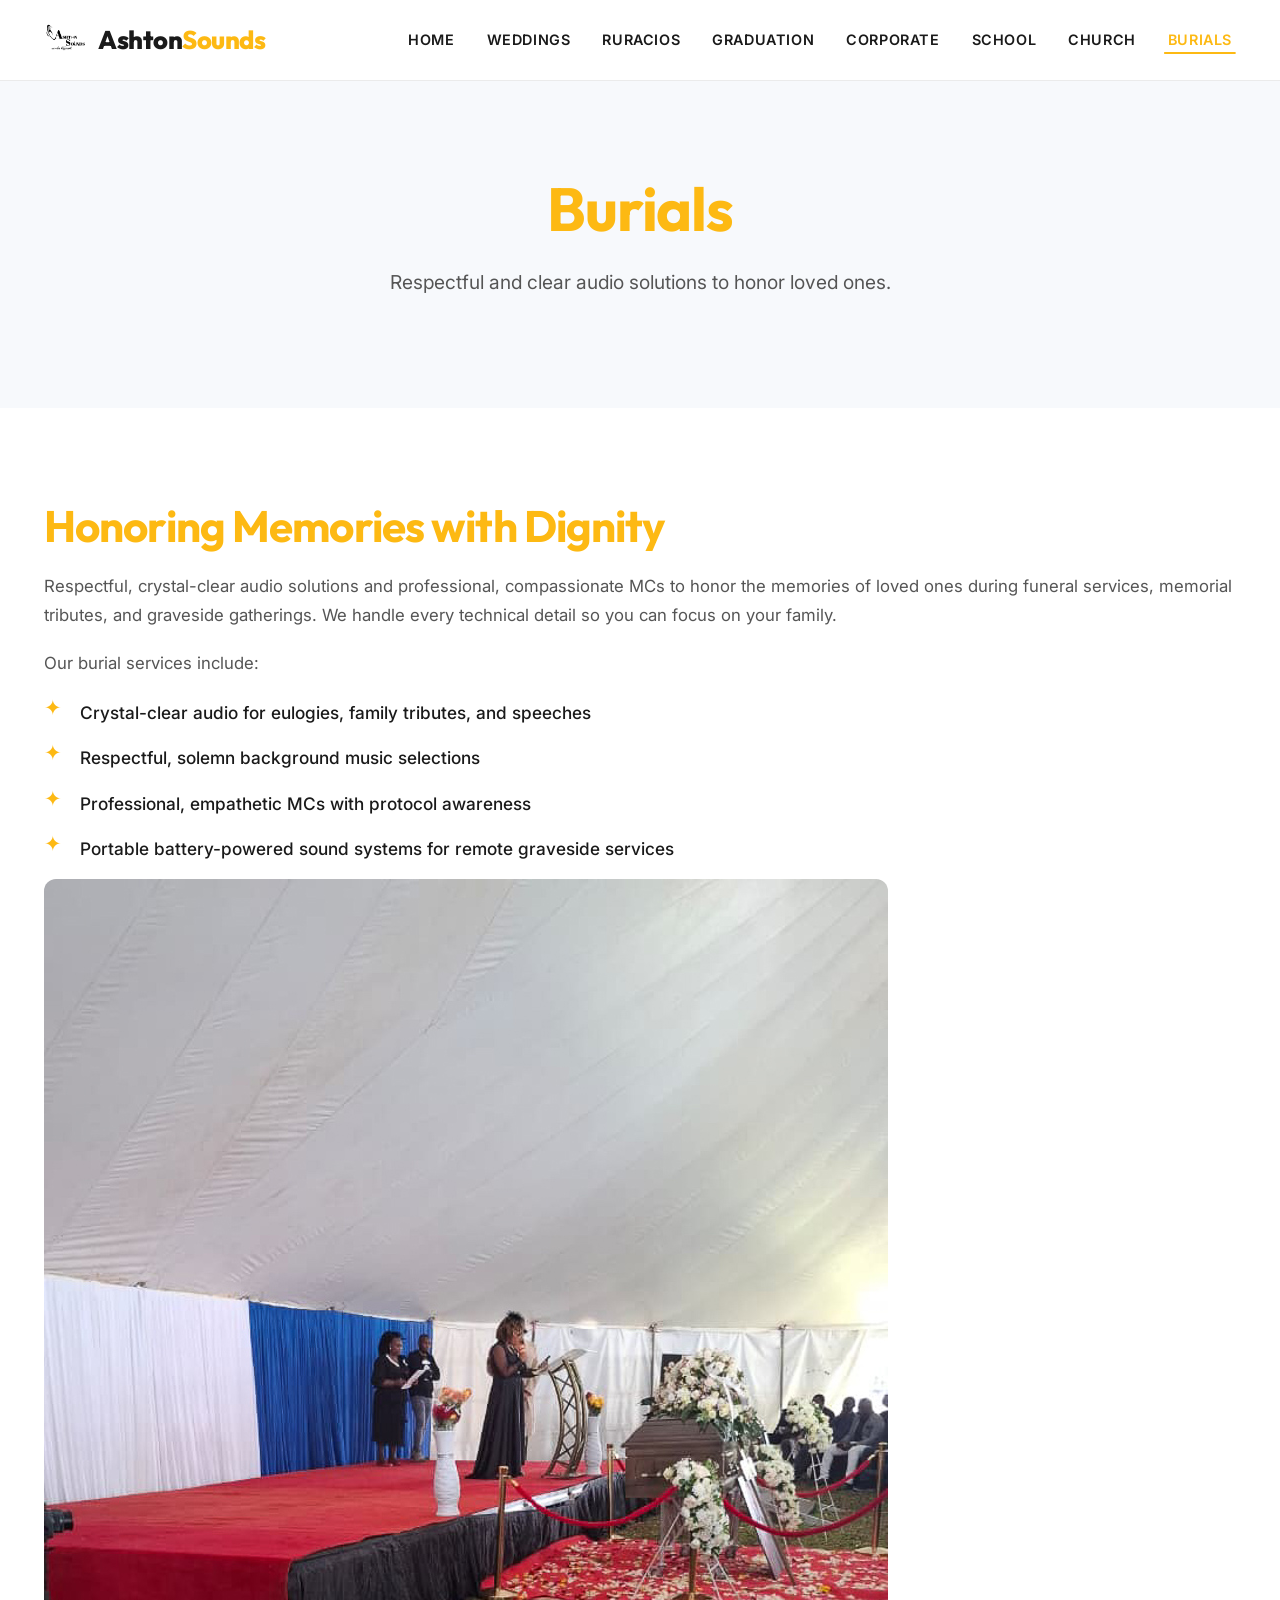
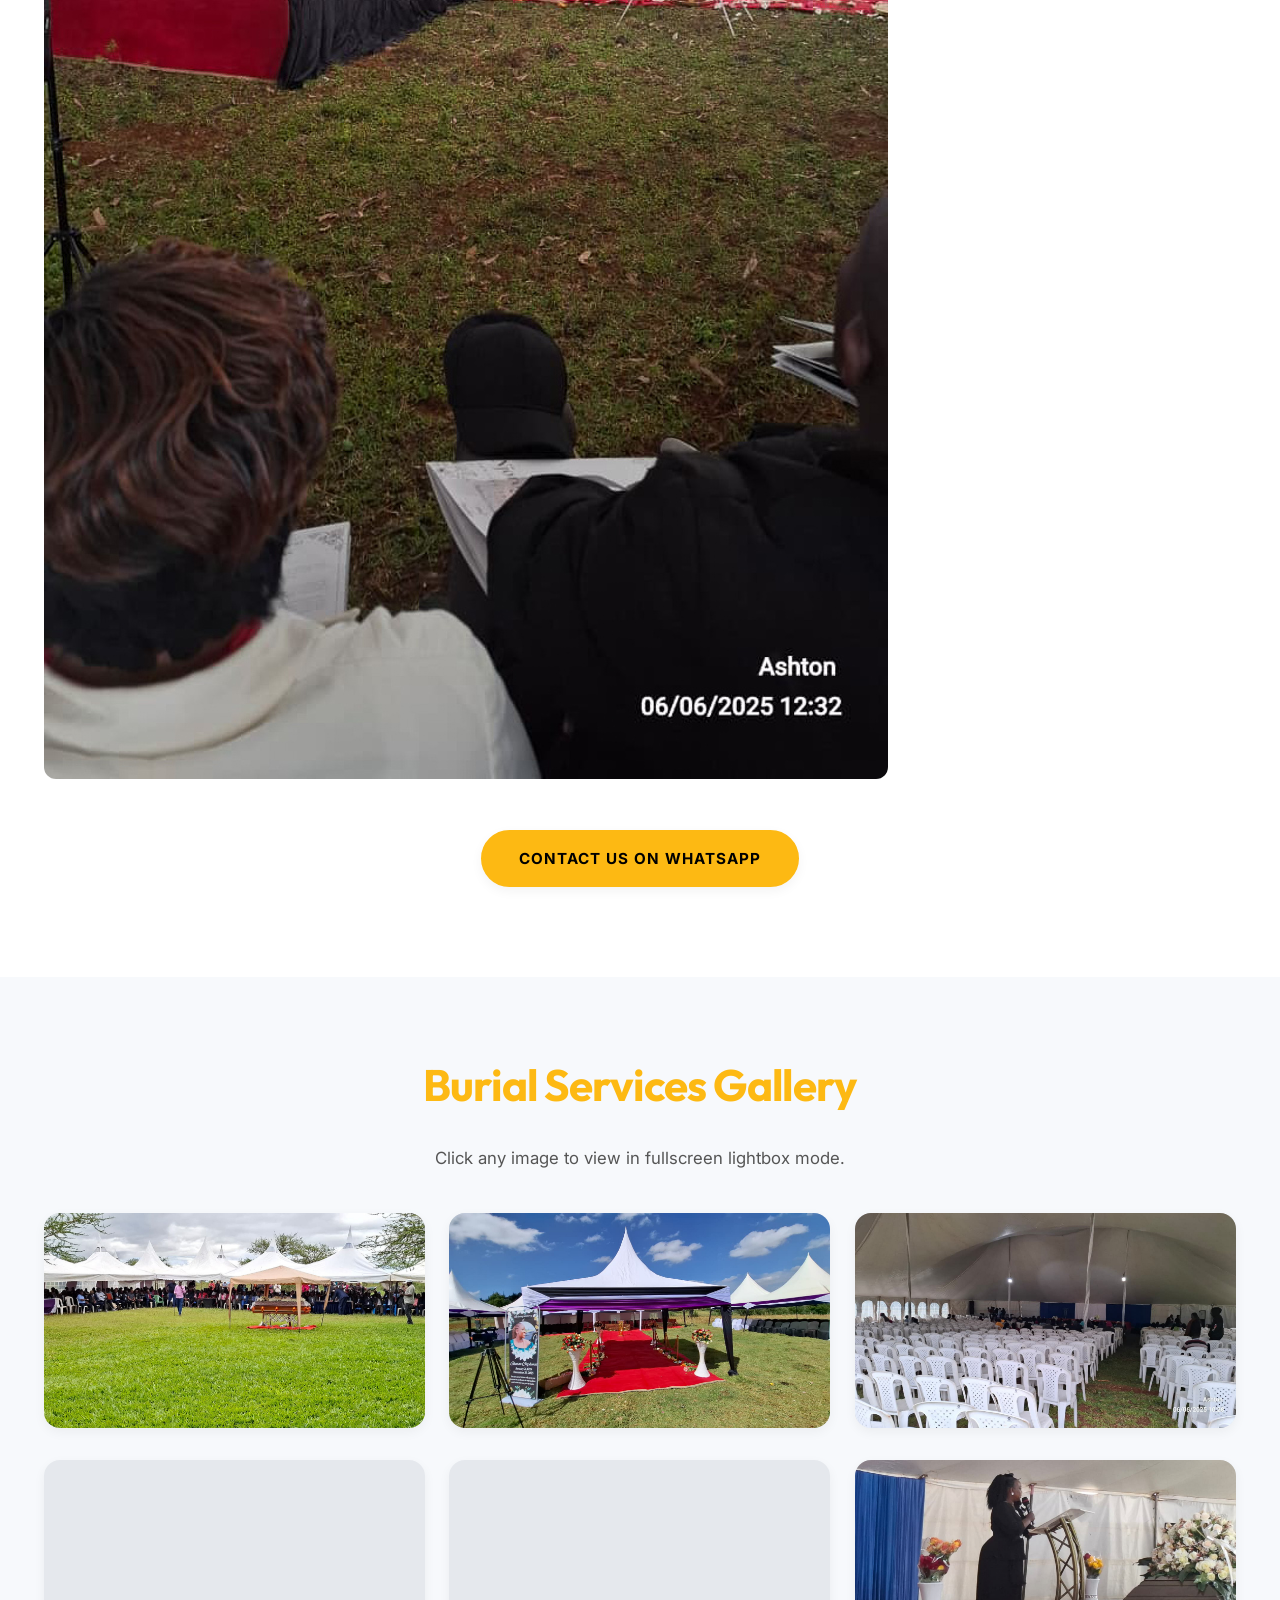
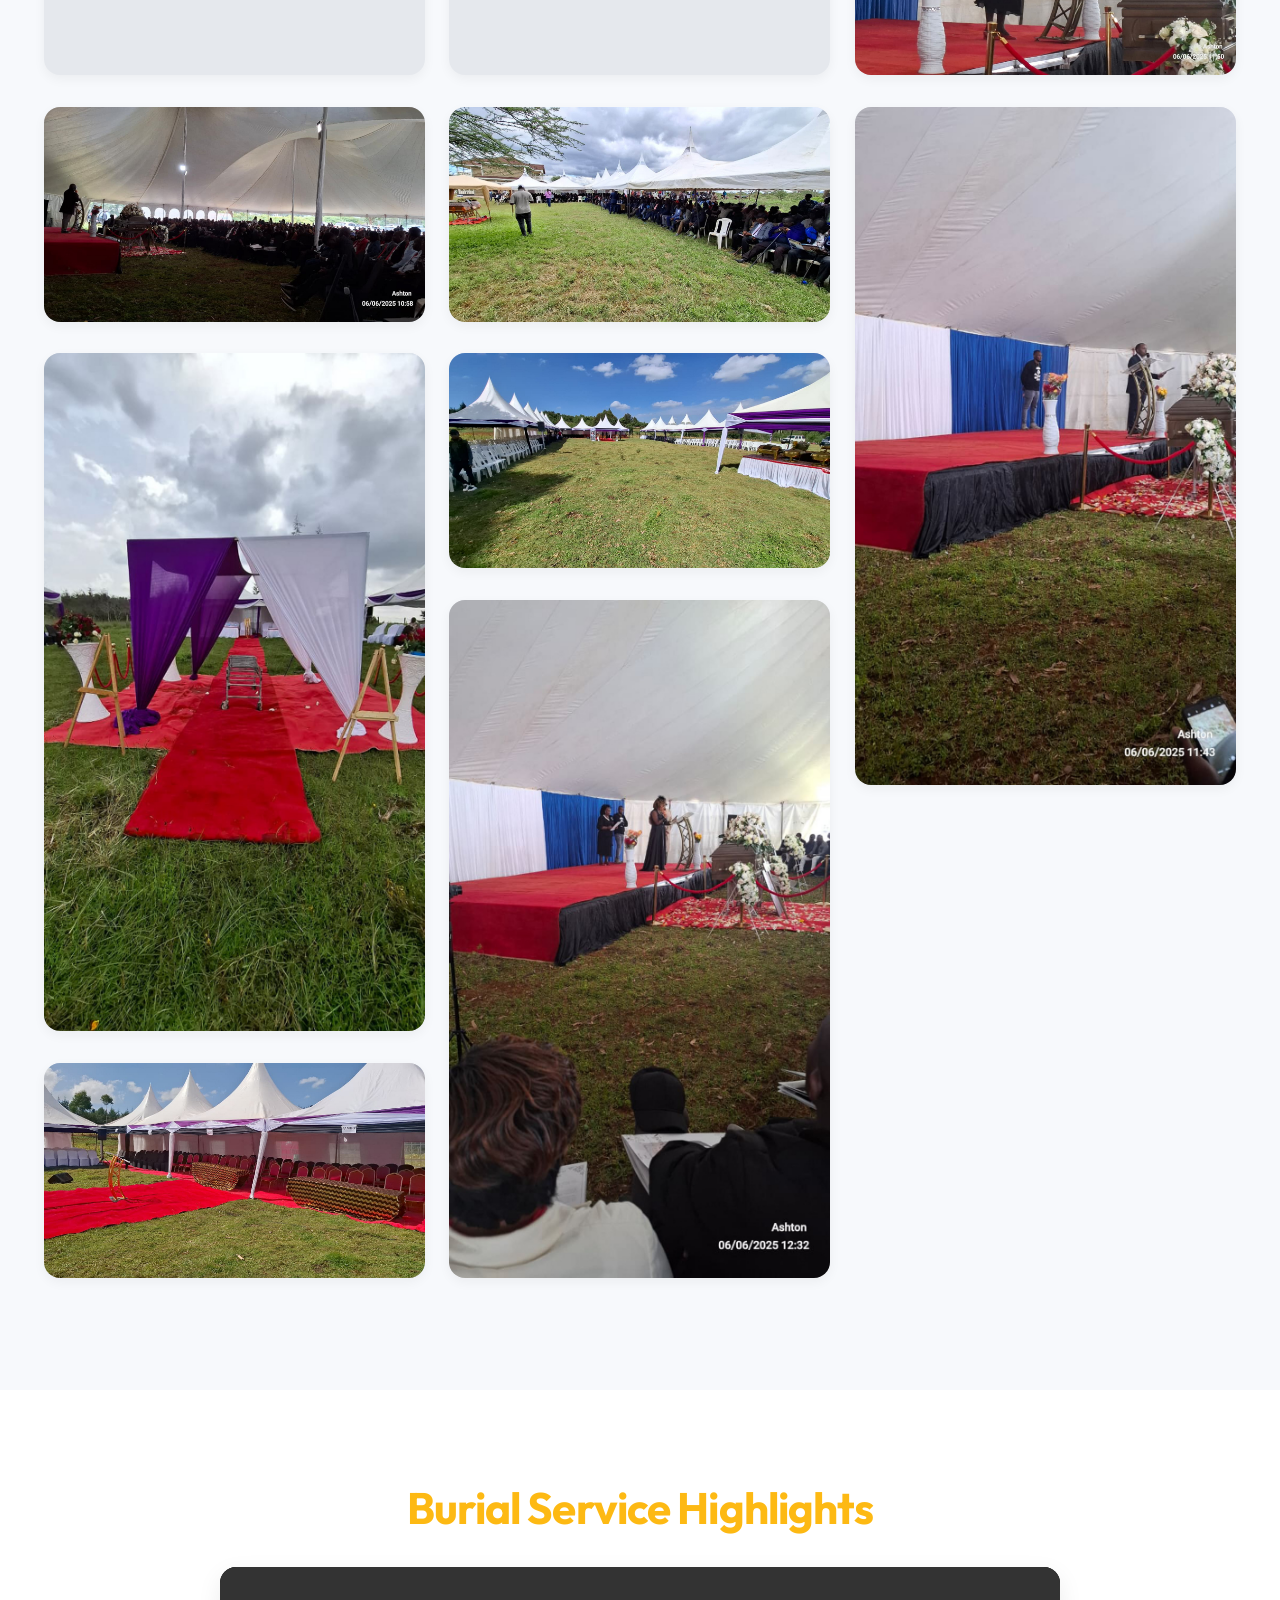
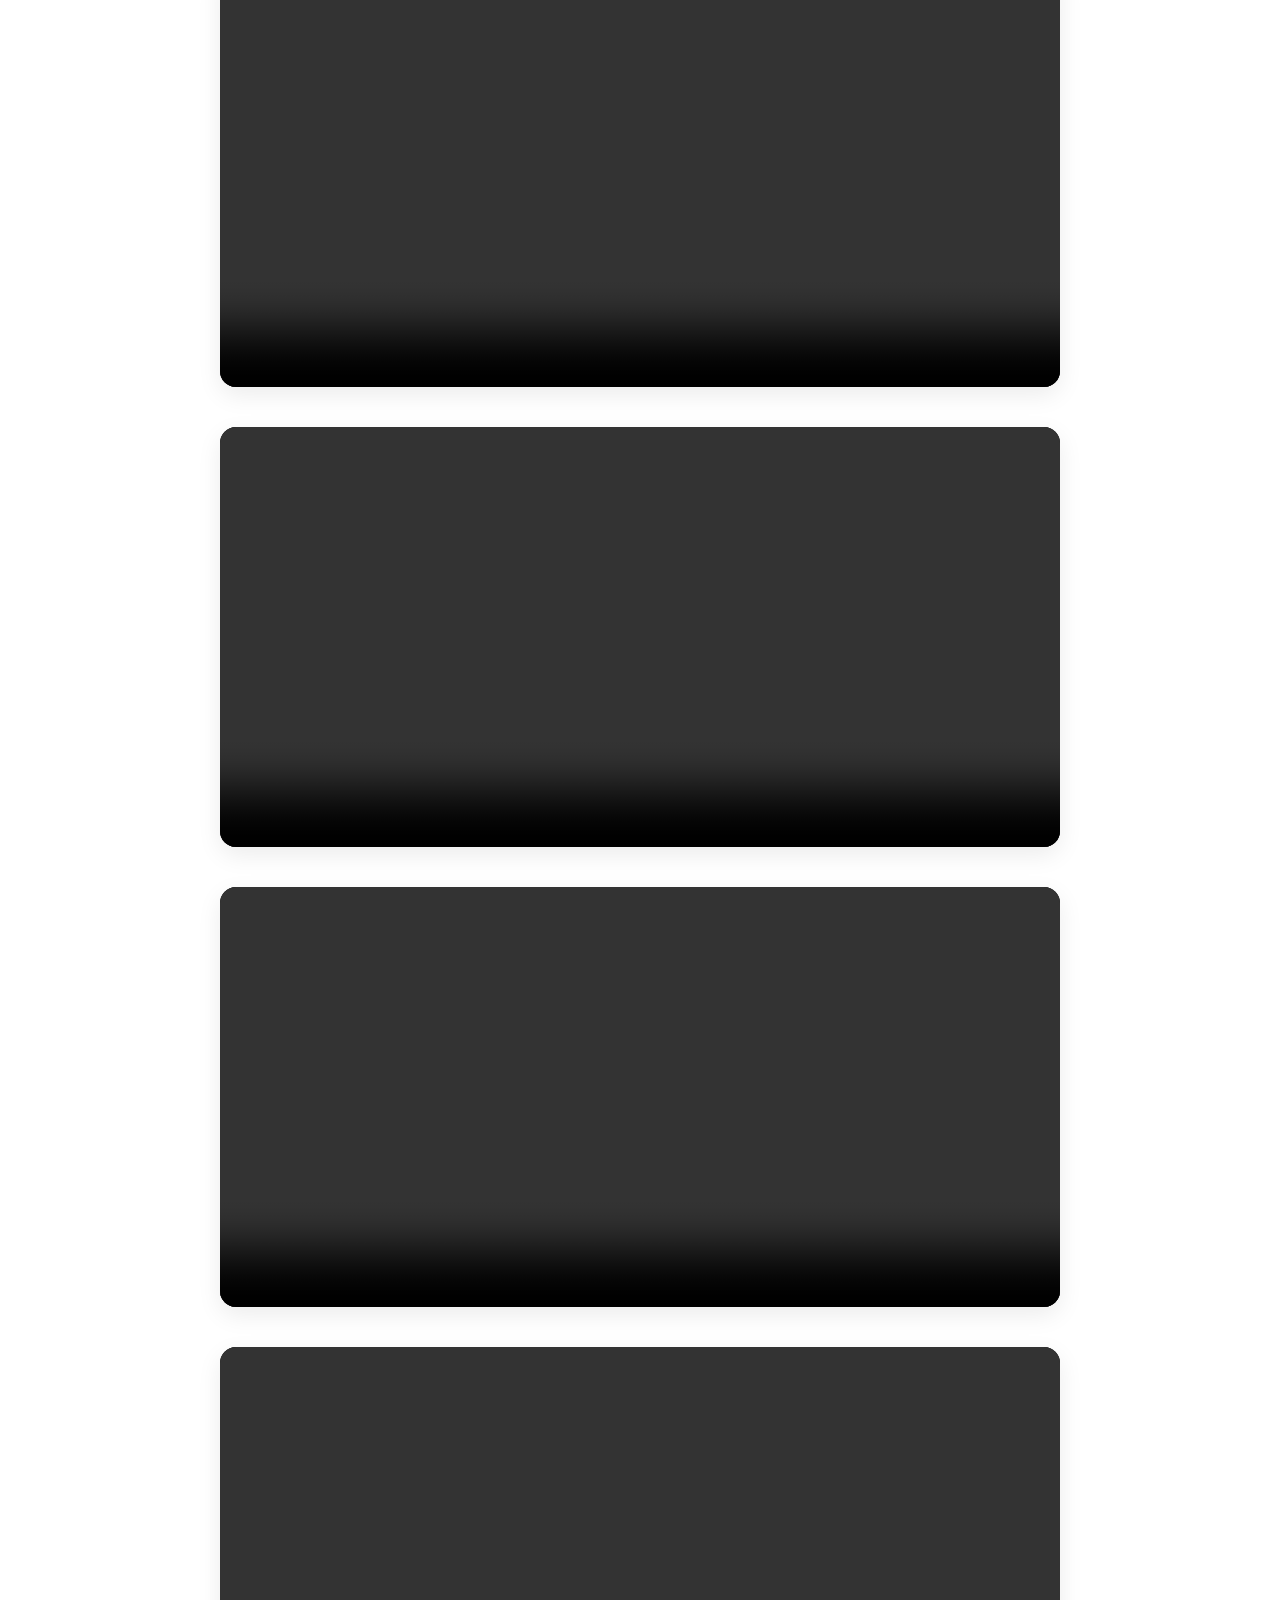
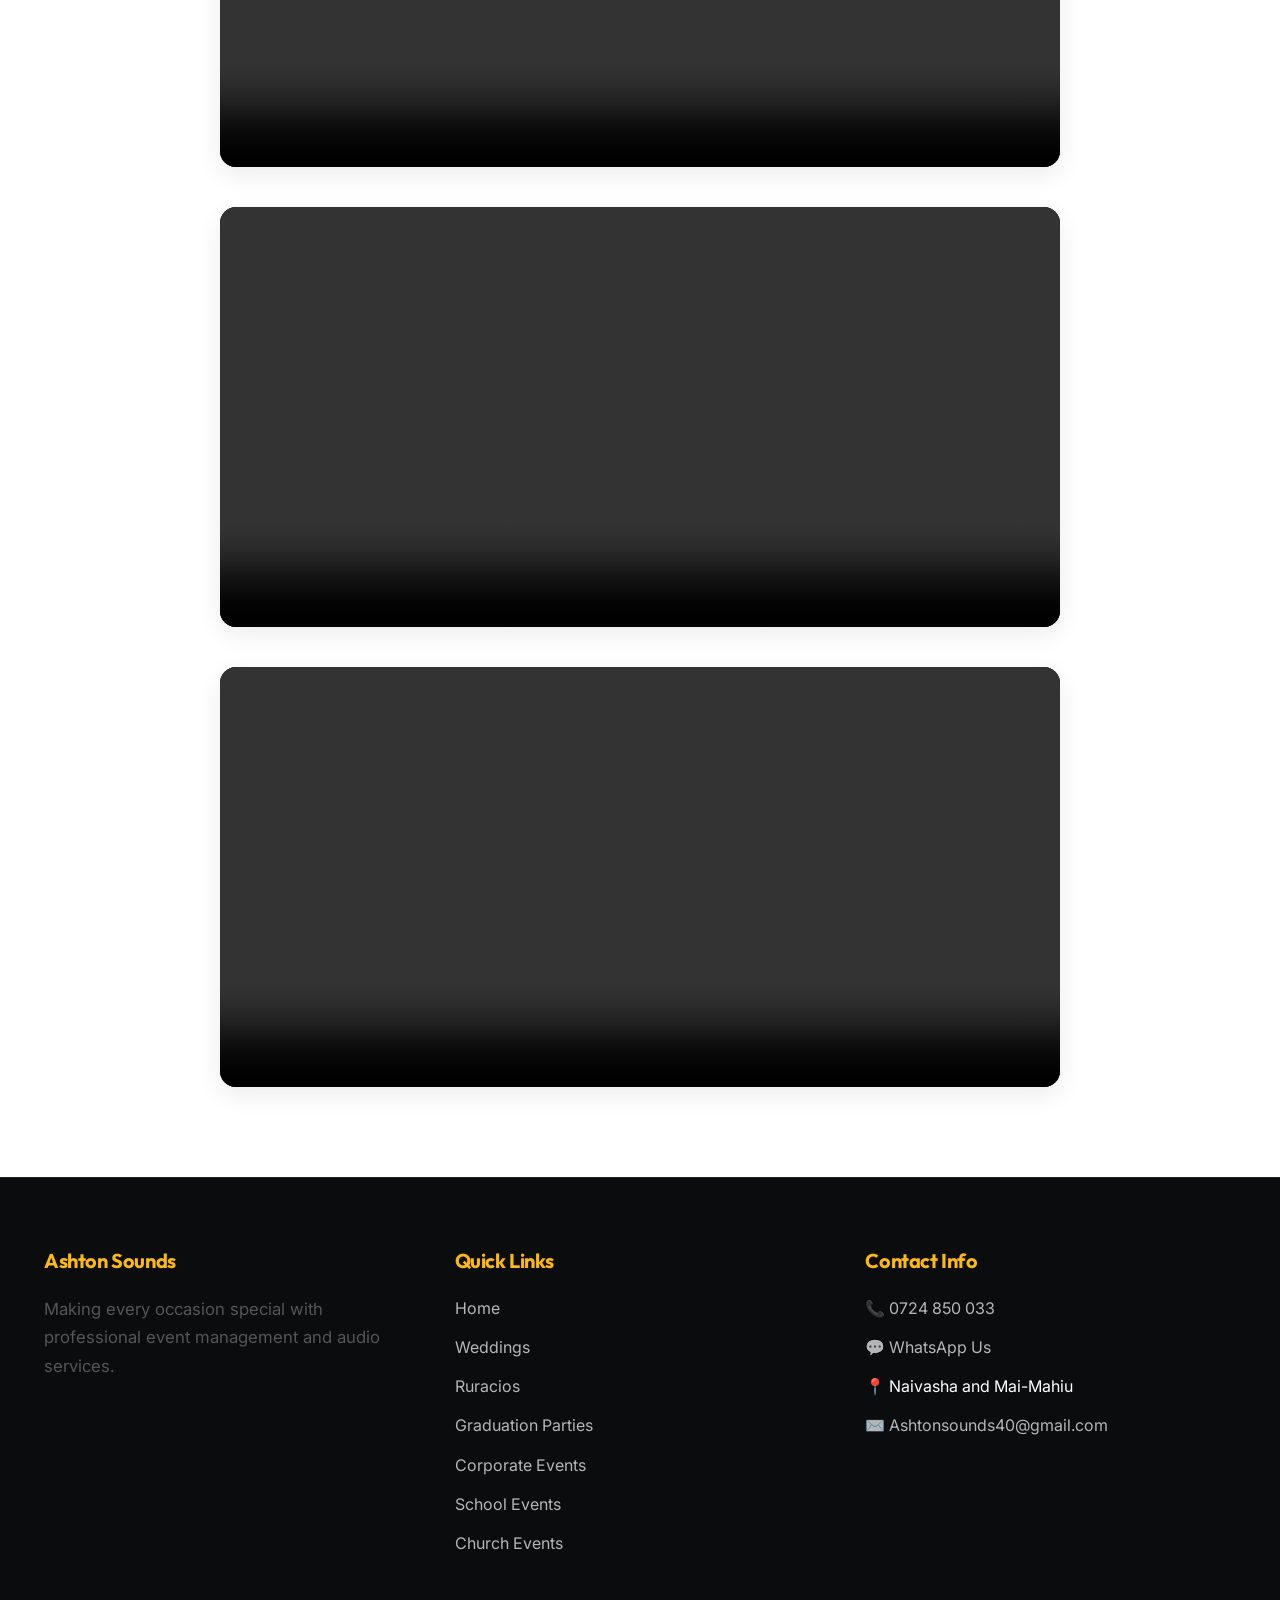
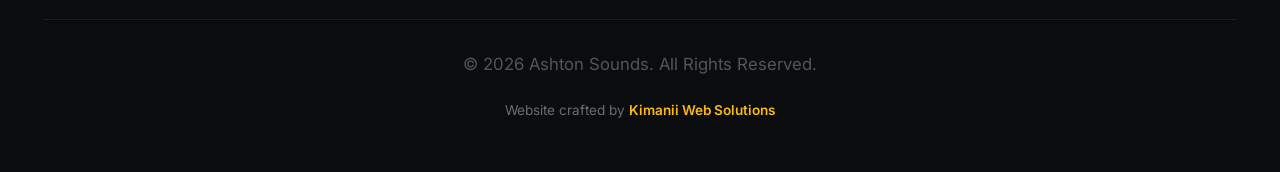
==== commit f401af34: "Update burials.html" ====
--- a/Burials/burials.html
+++ b/Burials/burials.html
@@ -47,7 +47,7 @@
                 <div class="preloader-ring"></div>
             </div>
             <div class="preloader-text">Ashton Sounds</div>
-            <div class="preloader-subtext">Setting the mood...</div>
+            <div class="preloader-subtext">We vibe different</div>
         </div>
     </div>
 
--- a/style.css
+++ b/style.css
@@ -1,56 +1,119 @@
-/* 
-   Event Management Website - Premium Dark Theme 
-*/
+/* ==========================================================================
+   Ashton Sounds - Modern & Premium Event Design System
+   ========================================================================== */
 
 :root {
-  --primary-color: #FDB913; /* Banner Yellow */
-  --primary-hover: #e5a711;
-  --secondary-color: #f7f7f7; /* Light Gray */
-  --bg-color: #ffffff; /* White */
-  --text-color: #2d2d2d; /* Dark Gray */
-  --text-muted: #666666;
+  --primary-color: #FDB913; /* Signature Gold/Yellow */
+  --primary-hover: #e09f00;
+  --secondary-color: #f7f9fc; /* Crisp Light Background */
+  --card-bg: rgba(255, 255, 255, 0.9);
+  --bg-color: #ffffff;
+  --text-color: #1a1a1a;
+  --text-muted: #555555;
   --white: #ffffff;
-  --accent: #E31E24; /* Banner Red */
+  --accent: #E31E24; /* Signature Red */
   --banner-purple: #7B2C8F;
 
-  --font-main: "Inter", sans-serif;
-  --font-heading: "Outfit", sans-serif;
-
-  --transition: all 0.3s ease;
-  --shadow: 0 4px 6px rgba(0, 0, 0, 0.1);
-  --glass: rgba(0, 0, 0, 0.05);
-}
-
-* {
+  --font-main: "Inter", -apple-system, BlinkMacSystemFont, "Segoe UI", Roboto, sans-serif;
+  --font-heading: "Outfit", "Inter", sans-serif;
+
+  --transition-fast: 0.2s cubic-bezier(0.4, 0, 0.2, 1);
+  --transition-normal: 0.35s cubic-bezier(0.165, 0.84, 0.44, 1);
+  --transition-bounce: 0.5s cubic-bezier(0.68, -0.55, 0.265, 1.55);
+
+  --shadow-sm: 0 4px 12px rgba(0, 0, 0, 0.05);
+  --shadow-md: 0 8px 24px rgba(0, 0, 0, 0.08);
+  --shadow-lg: 0 16px 40px rgba(0, 0, 0, 0.12);
+  --shadow-gold: 0 10px 30px rgba(253, 185, 19, 0.35);
+
+  --glass-bg: rgba(255, 255, 255, 0.75);
+  --glass-border: 1px solid rgba(253, 185, 19, 0.25);
+  --radius-sm: 8px;
+  --radius-md: 16px;
+  --radius-lg: 24px;
+  --radius-full: 9999px;
+}
+
+/* Dark theme elements support */
+[data-theme="dark"] {
+  --bg-color: #0f1115;
+  --secondary-color: #181b22;
+  --card-bg: rgba(26, 30, 39, 0.85);
+  --text-color: #f0f0f0;
+  --text-muted: #a0a5b1;
+  --glass-bg: rgba(24, 27, 34, 0.75);
+}
+
+*, *::before, *::after {
   box-sizing: border-box;
   margin: 0;
   padding: 0;
+}
+
+html {
+  scroll-behavior: smooth;
+  font-size: 16px;
 }
 
 body {
   font-family: var(--font-main);
   background-color: var(--bg-color);
   color: var(--text-color);
-  line-height: 1.6;
+  line-height: 1.7;
   overflow-x: hidden;
-}
-
-h1,
-h2,
-h3,
-h4,
-h5,
-h6 {
+  -webkit-font-smoothing: antialiased;
+  -moz-osx-font-smoothing: grayscale;
+}
+
+/* Accessibility Focus States */
+:focus-visible {
+  outline: 3px solid var(--primary-color);
+  outline-offset: 3px;
+  border-radius: 4px;
+}
+
+.skip-link {
+  position: absolute;
+  top: -100px;
+  left: 20px;
+  background: var(--primary-color);
+  color: #000;
+  padding: 12px 24px;
+  font-weight: 700;
+  z-index: 100000;
+  border-radius: var(--radius-sm);
+  transition: top 0.3s ease;
+}
+
+.skip-link:focus {
+  top: 20px;
+}
+
+/* Typography Improvements */
+h1, h2, h3, h4, h5, h6 {
   font-family: var(--font-heading);
   color: var(--text-color);
-  margin-bottom: 1rem;
+  margin-bottom: 1.2rem;
   font-weight: 700;
+  line-height: 1.25;
+  letter-spacing: -0.02em;
+}
+
+h1 { font-size: clamp(2.2rem, 5vw, 3.8rem); }
+h2 { font-size: clamp(1.75rem, 3.5vw, 2.75rem); }
+h3 { font-size: clamp(1.3rem, 2.5vw, 1.85rem); }
+h4 { font-size: clamp(1.1rem, 2vw, 1.35rem); }
+
+p {
+  margin-bottom: 1.25rem;
+  color: var(--text-muted);
+  font-size: 1.05rem;
 }
 
 a {
   text-decoration: none;
   color: inherit;
-  transition: var(--transition);
+  transition: var(--transition-fast);
 }
 
 ul {
@@ -59,32 +122,158 @@
 
 img {
   max-width: 100%;
+  height: auto;
   display: block;
 }
 
-/* Utilities */
+/* ==========================================================================
+   Scroll Progress Bar & Back To Top
+   ========================================================================== */
+
+#scroll-progress {
+  position: fixed;
+  top: 0;
+  left: 0;
+  height: 4px;
+  width: 0%;
+  background: linear-gradient(90deg, var(--primary-color) 0%, var(--accent) 100%);
+  z-index: 100001;
+  transition: width 0.1s ease-out;
+  box-shadow: 0 1px 10px rgba(253, 185, 19, 0.5);
+}
+
+#back-to-top {
+  position: fixed;
+  bottom: 30px;
+  right: 30px;
+  width: 52px;
+  height: 52px;
+  background-color: var(--primary-color);
+  color: #000;
+  border: none;
+  border-radius: var(--radius-full);
+  display: flex;
+  justify-content: center;
+  align-items: center;
+  font-size: 1.3rem;
+  cursor: pointer;
+  box-shadow: var(--shadow-gold);
+  z-index: 9999;
+  opacity: 0;
+  visibility: hidden;
+  transform: translateY(20px) scale(0.8);
+  transition: var(--transition-normal);
+}
+
+#back-to-top.visible {
+  opacity: 1;
+  visibility: visible;
+  transform: translateY(0) scale(1);
+}
+
+#back-to-top:hover {
+  background-color: #000;
+  color: var(--primary-color);
+  transform: translateY(-5px) scale(1.1);
+  box-shadow: 0 12px 30px rgba(0, 0, 0, 0.4);
+}
+
+/* ==========================================================================
+   Utilities & Layout
+   ========================================================================== */
+
 .container {
-  max-width: 1200px;
+  max-width: 1240px;
   margin: 0 auto;
-  padding: 0 20px;
-}
+  padding: 0 24px;
+}
+
+.section-padding {
+  padding: 90px 0;
+}
+
+.text-center {
+  text-align: center;
+}
+
+.gold-text {
+  color: var(--primary-color);
+}
+
+.banner-list {
+  list-style: none;
+  padding: 0;
+}
+
+.banner-list li {
+  position: relative;
+  padding-left: 36px;
+  margin-bottom: 16px;
+  font-size: 1.08rem;
+  font-weight: 500;
+  color: var(--text-color);
+}
+
+.banner-list li::before {
+  content: "✦";
+  position: absolute;
+  left: 0;
+  color: var(--primary-color);
+  font-size: 1.3rem;
+  line-height: 1;
+}
+
+/* ==========================================================================
+   Buttons - Modern Premium Styling & Ripple
+   ========================================================================== */
 
 .btn {
-  display: inline-block;
-  padding: 12px 30px;
+  position: relative;
+  display: inline-flex;
+  align-items: center;
+  justify-content: center;
+  padding: 14px 36px;
   background-color: var(--primary-color);
-  color: var(--bg-color);
-  font-weight: 600;
-  border-radius: 50px;
+  color: #000;
+  font-weight: 700;
+  font-size: 0.95rem;
+  border-radius: var(--radius-full);
   text-transform: uppercase;
   letter-spacing: 1px;
   border: 2px solid var(--primary-color);
   cursor: pointer;
+  overflow: hidden;
+  z-index: 1;
+  box-shadow: var(--shadow-sm);
+  transition: var(--transition-normal);
+}
+
+.btn::before {
+  content: '';
+  position: absolute;
+  top: 0;
+  left: -100%;
+  width: 100%;
+  height: 100%;
+  background: linear-gradient(90deg, transparent, rgba(255, 255, 255, 0.4), transparent);
+  transition: left 0.6s ease;
+  z-index: -1;
+}
+
+.btn:hover::before {
+  left: 100%;
 }
 
 .btn:hover {
-  background-color: transparent;
-  color: var(--primary-color);
+  background-color: #000;
+  color: var(--primary-color);
+  border-color: #000;
+  transform: translateY(-3px);
+  box-shadow: var(--shadow-gold);
+}
+
+.btn:active {
+  transform: translateY(-1px);
 }
 
 .btn-outline {
@@ -95,57 +284,24 @@
 
 .btn-outline:hover {
   background-color: var(--primary-color);
-  color: var(--bg-color);
-}
-
-.section-padding {
-  padding: 80px 0;
-}
-
-.text-center {
-  text-align: center;
-}
-
-.gold-text {
-  color: var(--primary-color);
-}
-
-.banner-list {
-  list-style: none;
-  padding: 0;
-}
-
-.banner-list li {
-  position: relative;
-  padding-left: 35px;
-  margin-bottom: 15px;
-  font-size: 1.1rem;
-  font-weight: 500;
-  color: var(--text-color);
-}
-
-.banner-list li::before {
-  content: "◆";
-  position: absolute;
-  left: 0;
-  color: var(--banner-purple);
-  font-size: 1.4rem;
-  line-height: 1;
-}
-
-.red-text {
-  color: var(--accent);
-}
-
-/* Header */
+  color: #000;
+  box-shadow: var(--shadow-gold);
+}
+
+/* ==========================================================================
+   Header & Navigation
+   ========================================================================== */
+
 header {
-  background-color: rgba(255, 255, 255, 0.95);
-  padding: 20px 0;
+  background-color: rgba(255, 255, 255, 0.92);
+  padding: 18px 0;
   position: sticky;
   top: 0;
-  z-index: 1000;
-  border-bottom: 1px solid rgba(0, 0, 0, 0.1);
-  backdrop-filter: blur(10px);
+  z-index: 10000;
+  border-bottom: 1px solid rgba(0, 0, 0, 0.08);
+  backdrop-filter: blur(16px);
+  -webkit-backdrop-filter: blur(16px);
+  transition: var(--transition-fast);
 }
 
 nav {
@@ -156,9 +312,10 @@
 
 .logo {
   font-family: var(--font-heading);
-  font-size: 1.5rem;
-  font-weight: 700;
+  font-size: 1.6rem;
+  font-weight: 800;
   color: var(--text-color);
+  letter-spacing: -0.5px;
 }
 
 .logo span {
@@ -167,14 +324,36 @@
 
 .nav-links {
   display: flex;
-  gap: 30px;
+  gap: 24px;
+  align-items: center;
 }
 
 .nav-links a {
-  font-weight: 500;
+  font-weight: 600;
   font-size: 0.9rem;
   text-transform: uppercase;
-  letter-spacing: 0.5px;
+  letter-spacing: 0.6px;
+  color: var(--text-color);
+  padding: 6px 4px;
+  position: relative;
+}
+
+.nav-links a::after {
+  content: '';
+  position: absolute;
+  bottom: 0;
+  left: 50%;
+  width: 0%;
+  height: 2px;
+  background-color: var(--primary-color);
+  transition: var(--transition-normal);
+  transform: translateX(-50%);
+  border-radius: 2px;
+}
+
+.nav-links a:hover::after,
+.nav-links a.active::after {
+  width: 100%;
 }
 
 .nav-links a:hover,
@@ -184,370 +363,506 @@
 
 .hamburger {
   display: none;
+  background: none;
+  border: none;
   cursor: pointer;
+  padding: 8px;
+  z-index: 10001;
 }
 
 .bar {
   display: block;
-  width: 25px;
+  width: 26px;
   height: 3px;
   margin: 5px auto;
-  transition: var(--transition);
+  transition: var(--transition-normal);
   background-color: var(--text-color);
-}
-
-/* Hero Section */
+  border-radius: 3px;
+}
+
+/* ==========================================================================
+   Hero Section
+   ========================================================================== */
+
 .hero {
-  height: 90vh; /* changed to 90vh so previous content is less visible */
+  min-height: 85vh;
+  padding: 120px 0 80px;
   background:
-    linear-gradient(rgba(0, 0, 0, 0.7), rgba(0, 0, 0, 0.7)),
+    linear-gradient(135deg, rgba(0, 0, 0, 0.82) 0%, rgba(0, 0, 0, 0.72) 100%),
     url("https://images.unsplash.com/photo-1492684223066-81342ee5ff30?ixlib=rb-1.2.1&auto=format&fit=crop&w=1950&q=80");
   background-size: cover;
   background-position: center;
+  background-attachment: fixed;
   display: flex;
   align-items: center;
   justify-content: center;
   text-align: center;
-}
-
-.hero-content h1 {
-  font-size: 4rem;
-  margin-bottom: 20px;
-  text-shadow: 2px 2px 4px rgba(0, 0, 0, 0.5);
-}
-
-.hero-content p {
-  font-size: 1.2rem;
-  margin-bottom: 40px;
-  color: var(--text-muted);
-}
-
-/* Services Grid */
+  position: relative;
+}
+
+.hero-content {
+  max-width: 900px;
+  margin: 0 auto;
+  animation: heroFadeIn 1s cubic-bezier(0.165, 0.84, 0.44, 1);
+}
+
+.hero h1 {
+  font-size: clamp(2rem, 6vw, 4.2rem);
+  font-weight: 800;
+  text-shadow: 0 4px 20px rgba(0, 0, 0, 0.6);
+  margin-bottom: 24px;
+}
+
+.hero p {
+  font-size: clamp(1rem, 2vw, 1.35rem);
+  color: rgba(255, 255, 255, 0.9);
+  margin-bottom: 30px;
+}
+
+@keyframes heroFadeIn {
+  from {
+    opacity: 0;
+    transform: translateY(30px);
+  }
+  to {
+    opacity: 1;
+    transform: translateY(0);
+  }
+}
+
+/* ==========================================================================
+   Service Cards & Glassmorphism
+   ========================================================================== */
+
 .services-grid {
   display: grid;
-  grid-template-columns: repeat(auto-fit, minmax(300px, 1fr));
-  gap: 30px;
+  grid-template-columns: repeat(auto-fit, minmax(min(100%, 310px), 1fr));
+  gap: 32px;
   margin-top: 50px;
 }
 
 .service-card {
-  background: var(--secondary-color);
-  padding: 40px;
-  border-radius: 10px;
-  transition: var(--transition);
-  border: 1px solid rgba(255, 255, 255, 0.05);
+  background: var(--card-bg);
+  padding: 40px 30px;
+  border-radius: var(--radius-md);
+  transition: var(--transition-normal);
+  border: 1px solid rgba(0, 0, 0, 0.08);
+  box-shadow: var(--shadow-sm);
+  position: relative;
+  overflow: hidden;
+  display: flex;
+  flex-direction: column;
+  height: 100%;
+}
+
+.service-card::before {
+  content: '';
+  position: absolute;
+  top: 0;
+  left: 0;
+  width: 100%;
+  height: 4px;
+  background: linear-gradient(90deg, var(--primary-color), var(--accent));
+  opacity: 0;
+  transition: var(--transition-normal);
 }
 
 .service-card:hover {
-  transform: translateY(-10px);
-  border-color: var(--primary-color);
-  box-shadow: 0 10px 20px rgba(0, 0, 0, 0.4);
+  transform: translateY(-10px) scale(1.01);
+  box-shadow: var(--shadow-lg);
+  border-color: rgba(253, 185, 19, 0.4);
+}
+
+.service-card:hover::before {
+  opacity: 1;
 }
 
 .service-icon {
-  font-size: 2.5rem;
+  font-size: 2.8rem;
   color: var(--primary-color);
   margin-bottom: 20px;
-}
-
-.service-card h3 {
-  margin-bottom: 15px;
-}
-
-/* Features/About Section */
-.about-section {
-  background-color: var(--secondary-color);
-}
-
-.about-grid {
-  display: grid;
-  grid-template-columns: 1fr 1fr;
-  gap: 50px;
-  align-items: center;
-}
-
-.about-img {
-  border-radius: 10px;
-  overflow: hidden;
-  box-shadow: var(--shadow);
-  display: flex;
-  justify-content: center;
-  align-items: center;
-}
-
-.about-img img {
+  transition: transform 0.3s ease;
+}
+
+.service-card:hover .service-icon {
+  transform: scale(1.15) rotate(5deg);
+}
+
+/* ==========================================================================
+   Pinterest Masonry Gallery & Lightbox
+   ========================================================================== */
+
+.gallery-section {
+  padding: 80px 0;
+  background-color: var(--bg-color);
+}
+
+.gallery-grid {
+  column-count: 3;
+  column-gap: 24px;
   width: 100%;
-  height: 100%;
-  object-fit: cover;
-}
-
-/* Gallery Grid */
-.gallery-section {
-  padding: 50px 0;
-  background-color: var(--bg-color);
-}
-.gallery-section h2 {
-  text-align: center;
-  margin-bottom: 30px;
-}
-.gallery-grid {
-  display: grid;
-  grid-template-columns: repeat(auto-fill, minmax(280px, 1fr));
-  gap: 20px;
-  margin-top: 30px;
+  margin-top: 40px;
 }
 
 .gallery-item {
   position: relative;
-  height: 250px;
+  display: inline-block;
+  width: 100%;
+  margin-bottom: 24px;
+  break-inside: avoid;
+  border-radius: var(--radius-md);
   overflow: hidden;
-  border-radius: 8px;
+  box-shadow: var(--shadow-sm);
+  background-color: #e5e8ed;
+  cursor: pointer;
+  transition: var(--transition-normal);
 }
 
 .gallery-item img {
   width: 100%;
-  height: 100%;
+  height: auto;
+  display: block;
   object-fit: cover;
-  transition: var(--transition);
+  transition: transform 0.5s cubic-bezier(0.165, 0.84, 0.44, 1), opacity 0.3s ease;
+}
+
+.gallery-item::after {
+  content: "🔍";
+  position: absolute;
+  inset: 0;
+  background: rgba(0, 0, 0, 0.45);
+  backdrop-filter: blur(2px);
+  display: flex;
+  justify-content: center;
+  align-items: center;
+  font-size: 2.2rem;
+  color: var(--primary-color);
+  opacity: 0;
+  transition: var(--transition-normal);
+}
+
+.gallery-item:hover {
+  transform: translateY(-4px);
+  box-shadow: var(--shadow-lg);
 }
 
 .gallery-item:hover img {
-  transform: scale(1.1);
-}
-
-/* Contact Form */
+  transform: scale(1.08);
+}
+
+.gallery-item:hover::after {
+  opacity: 1;
+}
+
+/* Lightbox Modal */
+#lightbox-modal {
+  position: fixed;
+  inset: 0;
+  z-index: 100000;
+  background: rgba(0, 0, 0, 0.94);
+  backdrop-filter: blur(12px);
+  -webkit-backdrop-filter: blur(12px);
+  display: flex;
+  justify-content: center;
+  align-items: center;
+  opacity: 0;
+  visibility: hidden;
+  pointer-events: none;
+  transition: var(--transition-normal);
+  touch-action: none;
+}
+
+#lightbox-modal.active {
+  opacity: 1;
+  visibility: visible;
+  pointer-events: auto;
+}
+
+.lightbox-content {
+  position: relative;
+  max-width: 90vw;
+  max-height: 85vh;
+  display: flex;
+  flex-direction: column;
+  align-items: center;
+  user-select: none;
+  -webkit-user-select: none;
+  touch-action: none;
+}
+
+.lightbox-img-wrapper {
+  position: relative;
+  overflow: hidden;
+  border-radius: var(--radius-sm);
+  box-shadow: 0 20px 60px rgba(0, 0, 0, 0.8);
+  display: flex;
+  justify-content: center;
+  align-items: center;
+  touch-action: none;
+}
+
+.lightbox-img {
+  max-width: 85vw;
+  max-height: 75vh;
+  object-fit: contain;
+  user-select: none;
+  -webkit-user-drag: none;
+  pointer-events: auto;
+  cursor: default;
+  touch-action: none;
+}
+
+.lightbox-caption {
+  color: rgba(255, 255, 255, 0.85);
+  margin-top: 16px;
+  font-size: 1rem;
+  font-weight: 500;
+  text-align: center;
+}
+
+/* Lightbox Buttons */
+.lightbox-btn {
+  position: absolute;
+  background: rgba(0, 0, 0, 0.6);
+  color: #fff;
+  border: 1px solid rgba(253, 185, 19, 0.35);
+  width: 52px;
+  height: 52px;
+  border-radius: 50%;
+  display: flex;
+  justify-content: center;
+  align-items: center;
+  font-size: 1.5rem;
+  line-height: 1;
+  cursor: pointer;
+  z-index: 100002;
+  backdrop-filter: blur(8px);
+  -webkit-backdrop-filter: blur(8px);
+  transition: var(--transition-fast);
+  box-shadow: 0 4px 15px rgba(0, 0, 0, 0.4);
+}
+
+.lightbox-btn:hover,
+.lightbox-btn:active {
+  background: var(--primary-color);
+  color: #000;
+  border-color: var(--primary-color);
+  transform: scale(1.08);
+  box-shadow: var(--shadow-gold);
+}
+
+.lightbox-close { 
+  top: 20px; 
+  right: 20px; 
+}
+
+.lightbox-prev { 
+  left: 25px; 
+  top: 50%; 
+  transform: translateY(-50%); 
+}
+
+.lightbox-next { 
+  right: 25px; 
+  top: 50%; 
+  transform: translateY(-50%); 
+}
+
+.lightbox-prev:hover,
+.lightbox-prev:active { 
+  transform: translateY(-50%) scale(1.08); 
+}
+
+.lightbox-next:hover,
+.lightbox-next:active { 
+  transform: translateY(-50%) scale(1.08); 
+}
+
+.lightbox-counter {
+  position: absolute;
+  top: 25px;
+  left: 25px;
+  color: rgba(255, 255, 255, 0.85);
+  font-size: 0.95rem;
+  font-weight: 600;
+  letter-spacing: 1px;
+  background: rgba(0, 0, 0, 0.5);
+  padding: 6px 14px;
+  border-radius: var(--radius-full);
+  border: 1px solid rgba(255, 255, 255, 0.15);
+}
+
+/* ==========================================================================
+   Video Section Controls & Lazy Styling
+   ========================================================================== */
+
+.scroll-video {
+  width: 100%;
+  max-width: 840px;
+  border-radius: var(--radius-md);
+  box-shadow: var(--shadow-md);
+  background: #000;
+  transition: var(--transition-normal);
+}
+
+.scroll-video:hover {
+  box-shadow: var(--shadow-lg);
+  transform: translateY(-4px);
+}
+
+/* ==========================================================================
+   Forms & Contact
+   ========================================================================== */
+
 .contact-form {
-  background: var(--secondary-color);
-  padding: 40px;
-  border-radius: 10px;
-  max-width: 600px;
+  background: var(--card-bg);
+  padding: 44px;
+  border-radius: var(--radius-lg);
+  max-width: 640px;
   margin: 0 auto;
+  box-shadow: var(--shadow-md);
+  border: 1px solid rgba(0, 0, 0, 0.08);
 }
 
 .form-group {
-  margin-bottom: 20px;
+  margin-bottom: 24px;
 }
 
 .form-group label {
   display: block;
   margin-bottom: 8px;
-  color: var(--text-muted);
+  font-weight: 600;
+  font-size: 0.95rem;
+  color: var(--text-color);
 }
 
 .form-control {
   width: 100%;
-  padding: 12px;
-  background: #f0f0f0;
-  border: 1px solid rgba(0, 0, 0, 0.1);
+  padding: 14px 18px;
+  background: #f4f6f9;
+  border: 2px solid transparent;
   color: var(--text-color);
-  border-radius: 5px;
+  border-radius: var(--radius-sm);
   font-family: inherit;
+  font-size: 1rem;
+  transition: var(--transition-fast);
 }
 
 .form-control:focus {
   outline: none;
+  background: #fff;
   border-color: var(--primary-color);
-}
-
-/* Footer */
+  box-shadow: 0 0 0 4px rgba(253, 185, 19, 0.2);
+}
+
+/* ==========================================================================
+   Scroll Reveal Animations
+   ========================================================================== */
+
+.reveal {
+  opacity: 0;
+  transform: translateY(35px);
+  transition: opacity 0.8s cubic-bezier(0.165, 0.84, 0.44, 1), transform 0.8s cubic-bezier(0.165, 0.84, 0.44, 1);
+  will-change: opacity, transform;
+}
+
+.reveal.active {
+  opacity: 1;
+  transform: translateY(0);
+}
+
+.reveal-zoom {
+  opacity: 0;
+  transform: scale(0.92);
+  transition: opacity 0.8s cubic-bezier(0.165, 0.84, 0.44, 1), transform 0.8s cubic-bezier(0.165, 0.84, 0.44, 1);
+}
+
+.reveal-zoom.active {
+  opacity: 1;
+  transform: scale(1);
+}
+
+/* ==========================================================================
+   Footer
+   ========================================================================== */
+
 footer {
-  background-color: #000;
-  padding: 50px 0 20px;
-  border-top: 1px solid rgba(255, 255, 255, 0.05);
+  background-color: #0b0c0e;
+  color: #fff;
+  padding: 70px 0 30px;
+  border-top: 1px solid rgba(255, 255, 255, 0.08);
 }
 
 .footer-content {
   display: grid;
-  grid-template-columns: repeat(auto-fit, minmax(200px, 1fr));
+  grid-template-columns: repeat(auto-fit, minmax(min(100%, 220px), 1fr));
   gap: 40px;
-  margin-bottom: 40px;
+  margin-bottom: 50px;
 }
 
 .footer-col h4 {
   color: var(--primary-color);
-  margin-bottom: 20px;
+  margin-bottom: 22px;
+  font-size: 1.25rem;
+}
+
+.footer-col p {
+  color: rgba(255, 255, 255, 0.65);
 }
 
 .footer-col ul li {
-  margin-bottom: 10px;
+  margin-bottom: 12px;
 }
 
 .footer-col ul li a {
-  color: var(--text-muted);
+  color: rgba(255, 255, 255, 0.7);
+  transition: var(--transition-fast);
 }
 
 .footer-col ul li a:hover {
-  color: var(--white);
+  color: var(--primary-color);
+  padding-left: 5px;
 }
 
 .copyright {
   text-align: center;
-  padding-top: 20px;
-  border-top: 1px solid rgba(255, 255, 255, 0.05);
-  color: var(--text-muted);
+  padding-top: 30px;
+  border-top: 1px solid rgba(255, 255, 255, 0.08);
+  color: rgba(255, 255, 255, 0.5);
   font-size: 0.9rem;
 }
 
-    .dev-credit {
-      margin-top: 16px;
-      font-size: 12px;
-      color: #555;
-      letter-spacing: 0.5px;
-    }
-
-    .dev-link {
-      color: #888;
-      text-decoration: none;
-      transition: color 0.3s;
-    }
-
-    .dev-link:hover {
-      color: #d4af37;
-    }
-
-
-/* E-Tickets Styles */
-.event-showcase {
-  background: var(--secondary-color);
-  border-radius: 15px;
-  padding: 40px;
-  margin-bottom: 40px;
-  box-shadow: var(--shadow);
-  border: 1px solid rgba(0,0,0,0.05);
-}
-
-.event-date {
-  display: inline-block;
-  background-color: var(--primary-color);
-  color: var(--bg-color);
-  padding: 5px 15px;
-  border-radius: 20px;
+.dev-credit {
+  margin-top: 12px;
+  font-size: 0.85rem;
+  color: rgba(255, 255, 255, 0.4);
+}
+
+.dev-link {
+  color: var(--primary-color);
   font-weight: 600;
-  font-size: 0.85rem;
-  margin-bottom: 15px;
-  text-transform: uppercase;
-  letter-spacing: 1px;
-}
-
-.event-meta {
-  color: var(--text-muted);
-  font-size: 0.95rem;
-  margin-bottom: 20px;
-  display: flex;
-  align-items: center;
-  gap: 10px;
-}
-
-.tickets-grid {
-  display: grid;
-  grid-template-columns: repeat(auto-fit, minmax(280px, 1fr));
-  gap: 30px;
-  margin-top: 30px;
-}
-
-.ticket-card {
-  background: var(--bg-color);
-  border: 2px solid transparent;
-  border-radius: 12px;
-  padding: 30px;
-  text-align: center;
-  transition: var(--transition);
-  position: relative;
-  box-shadow: 0 5px 15px rgba(0,0,0,0.05);
-  display: flex;
-  flex-direction: column;
-}
-
-.ticket-card:hover {
-  transform: translateY(-5px);
-  border-color: var(--primary-color);
-  box-shadow: 0 10px 25px rgba(253, 185, 19, 0.2);
-}
-
-.ticket-card.vip {
-  background: linear-gradient(to bottom, #111, #222);
-  color: var(--white);
-  border-color: #333;
-}
-
-.ticket-card.vip h3,
-.ticket-card.vip .ticket-price,
-.ticket-card.vip .ticket-features li {
-  color: var(--white);
-}
-
-.ticket-card.vip .ticket-features li::before {
-  color: var(--primary-color);
-}
-
-.ticket-card.vip:hover {
-  border-color: var(--primary-color);
-}
-
-.ticket-badge {
-  position: absolute;
-  top: -12px;
-  left: 50%;
-  transform: translateX(-50%);
-  background: var(--accent);
-  color: var(--white);
-  padding: 5px 15px;
-  border-radius: 20px;
-  font-size: 0.8rem;
-  font-weight: 700;
-  text-transform: uppercase;
-  letter-spacing: 1px;
-  box-shadow: 0 2px 5px rgba(227, 30, 36, 0.5);
-}
-
-.ticket-header {
-  margin-bottom: 25px;
-  padding-bottom: 25px;
-  border-bottom: 1px solid rgba(0,0,0,0.1);
-}
-
-.ticket-card.vip .ticket-header {
-  border-bottom-color: rgba(255,255,255,0.1);
-}
-
-.ticket-price {
-  font-size: 2rem;
-  font-weight: 800;
-  color: var(--text-color);
-  margin-top: 10px;
-  font-family: var(--font-heading);
-}
-
-.ticket-features {
-  text-align: left;
-  margin-bottom: 30px;
-  flex-grow: 1;
-}
-
-.ticket-features li {
-  margin-bottom: 12px;
-  font-size: 0.95rem;
-  position: relative;
-  padding-left: 25px;
-  color: var(--text-muted);
-}
-
-.ticket-features li::before {
-  content: "✓";
-  position: absolute;
-  left: 0;
-  color: var(--primary-color);
-  font-weight: bold;
-}
-
-.btn-full {
-  display: block;
-  width: 100%;
-  text-align: center;
-}
-
-/* Mobile Styles */
+}
+
+.dev-link:hover {
+  text-decoration: underline;
+}
+
+/* ==========================================================================
+   Responsive Breakpoints
+   ========================================================================== */
+
+@media (max-width: 992px) {
+  .gallery-grid {
+    column-count: 2;
+  }
+}
+
 @media (max-width: 768px) {
+  .hero {
+    background-attachment: scroll;
+    padding: 100px 0 60px;
+  }
+
   .hamburger {
     display: block;
   }
@@ -565,16 +880,20 @@
   }
 
   .nav-links {
-    position: fixed;
+    position: absolute;
     left: -100%;
-    top: 70px;
+    top: 100%;
     gap: 0;
     flex-direction: column;
-    background-color: var(--secondary-color);
+    background-color: var(--bg-color);
     width: 100%;
+    max-height: calc(100vh - 75px);
+    overflow-y: auto;
     text-align: center;
-    transition: 0.3s;
-    border-top: 1px solid rgba(255, 255, 255, 0.1);
+    transition: var(--transition-normal);
+    box-shadow: var(--shadow-lg);
+    border-top: 1px solid rgba(0, 0, 0, 0.08);
+    padding: 20px 0;
   }
 
   .nav-links.active {
@@ -582,23 +901,102 @@
   }
 
   .nav-links li {
-    margin: 16px 0;
+    margin: 14px 0;
+    width: 100%;
   }
 
   .about-grid {
     grid-template-columns: 1fr;
-  }
-
-  .hero-content h1 {
-    font-size: 2.5rem;
-  }
-}
-
-/* ==========================================================================
-   Premium Preloader Styles
-   ========================================================================== */
-
-/* Block scrolling when preloader is active */
+    gap: 30px;
+  }
+
+  .lightbox-btn {
+    width: 46px;
+    height: 46px;
+    font-size: 1.3rem;
+  }
+
+  .lightbox-close {
+    top: 15px;
+    right: 15px;
+  }
+
+  .lightbox-prev {
+    left: 10px;
+    top: 50%;
+    transform: translateY(-50%);
+  }
+
+  .lightbox-next {
+    right: 10px;
+    top: 50%;
+    transform: translateY(-50%);
+  }
+
+  .lightbox-prev:hover,
+  .lightbox-prev:active {
+    transform: translateY(-50%) scale(1.05);
+  }
+
+  .lightbox-next:hover,
+  .lightbox-next:active {
+    transform: translateY(-50%) scale(1.05);
+  }
+
+  .lightbox-counter {
+    top: 15px;
+    left: 15px;
+    font-size: 0.85rem;
+    padding: 4px 10px;
+  }
+
+  .lightbox-content {
+    max-width: calc(100vw - 100px);
+  }
+
+  .lightbox-img {
+    max-width: calc(100vw - 110px);
+    max-height: 70vh;
+  }
+}
+
+@media (max-width: 540px) {
+  .gallery-grid {
+    column-count: 1;
+  }
+  
+  .btn {
+    width: 100%;
+  }
+
+  .lightbox-btn {
+    width: 42px;
+    height: 42px;
+    font-size: 1.2rem;
+  }
+
+  .lightbox-prev {
+    left: 6px;
+  }
+
+  .lightbox-next {
+    right: 6px;
+  }
+
+  .lightbox-content {
+    max-width: calc(100vw - 90px);
+  }
+
+  .lightbox-img {
+    max-width: calc(100vw - 96px);
+    max-height: 65vh;
+  }
+}
+
+/* ==========================================================================
+   Preloader Styles
+   ========================================================================== */
+
 body.preloader-active {
   overflow: hidden !important;
 }
@@ -680,14 +1078,9 @@
   animation: preloader-shimmer 2s infinite ease-in-out;
 }
 
-/* Animations */
 @keyframes preloader-spin {
-  0% {
-    transform: rotate(0deg);
-  }
-  100% {
-    transform: rotate(360deg);
-  }
+  0% { transform: rotate(0deg); }
+  100% { transform: rotate(360deg); }
 }
 
 @keyframes preloader-pulse {
@@ -702,11 +1095,6 @@
 }
 
 @keyframes preloader-shimmer {
-  0%, 100% {
-    opacity: 0.5;
-  }
-  50% {
-    opacity: 1;
-  }
-}
-
+  0%, 100% { opacity: 0.5; }
+  50% { opacity: 1; }
+}
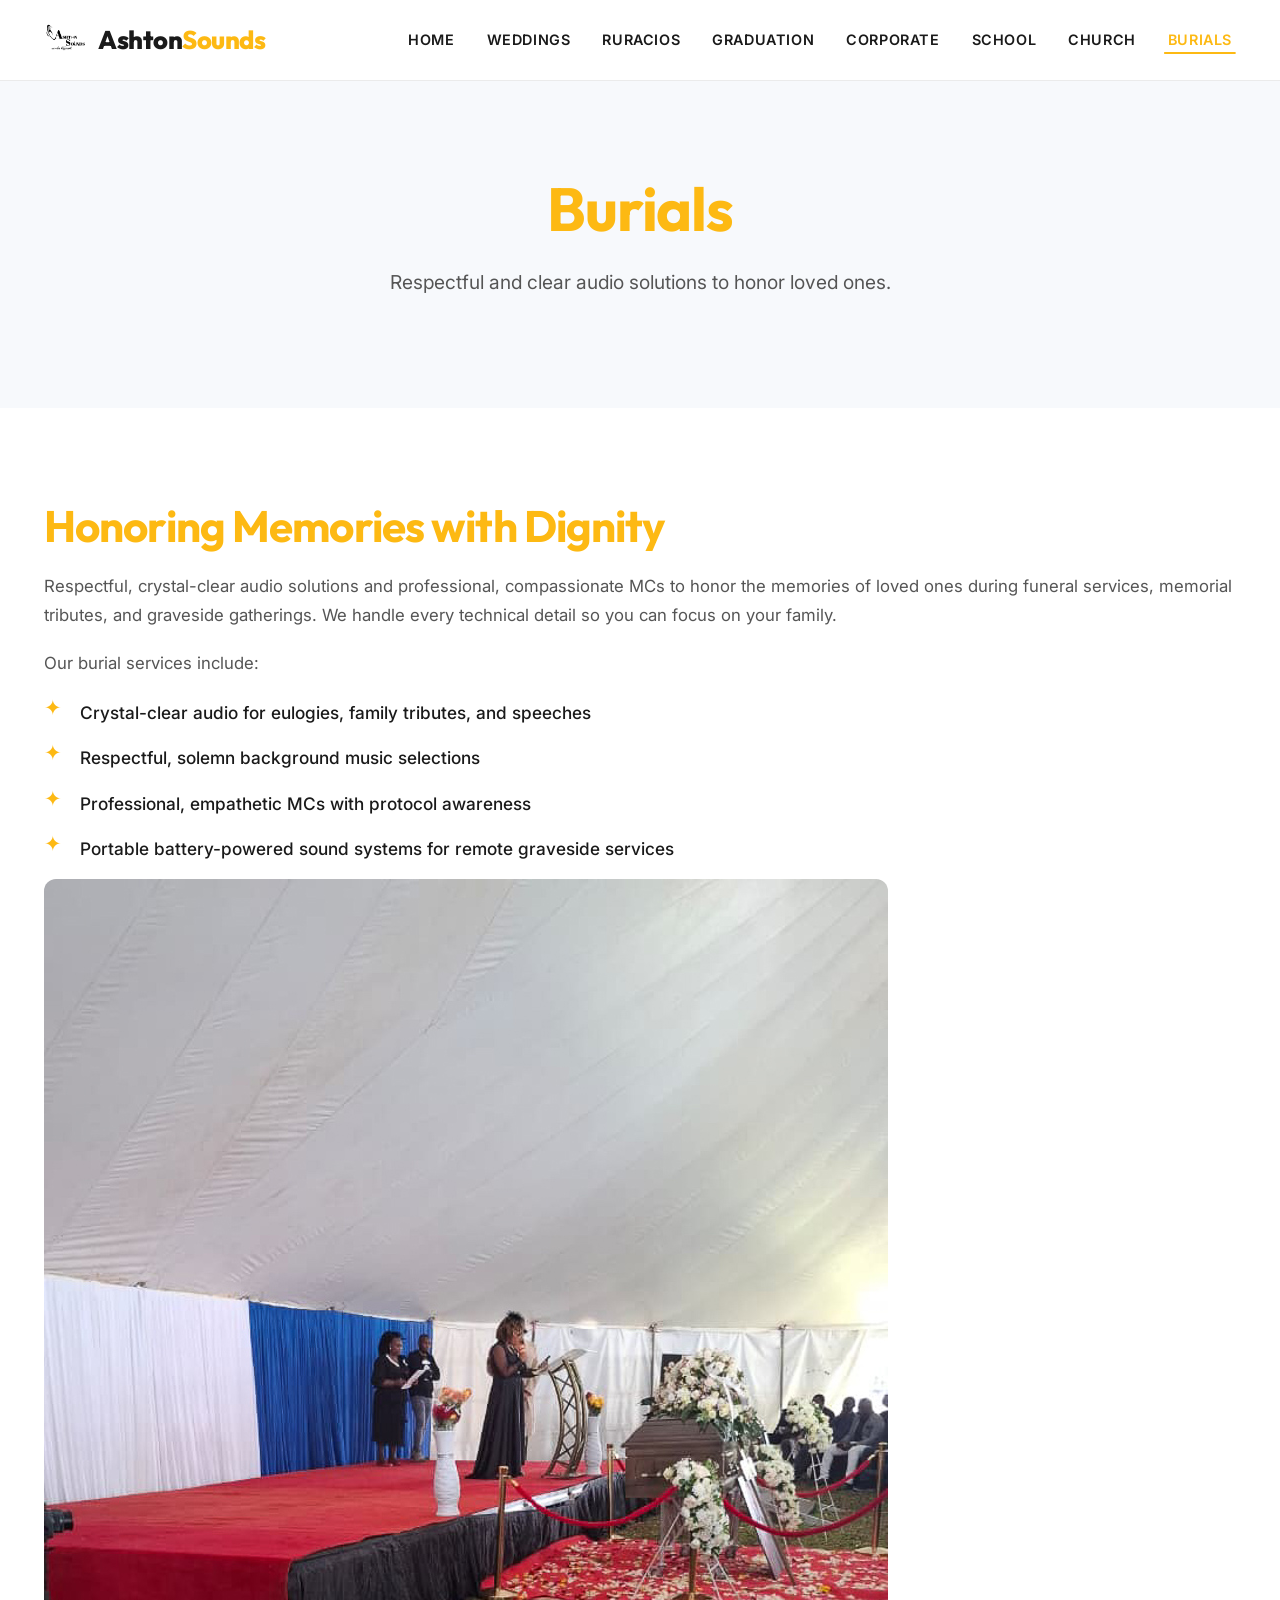
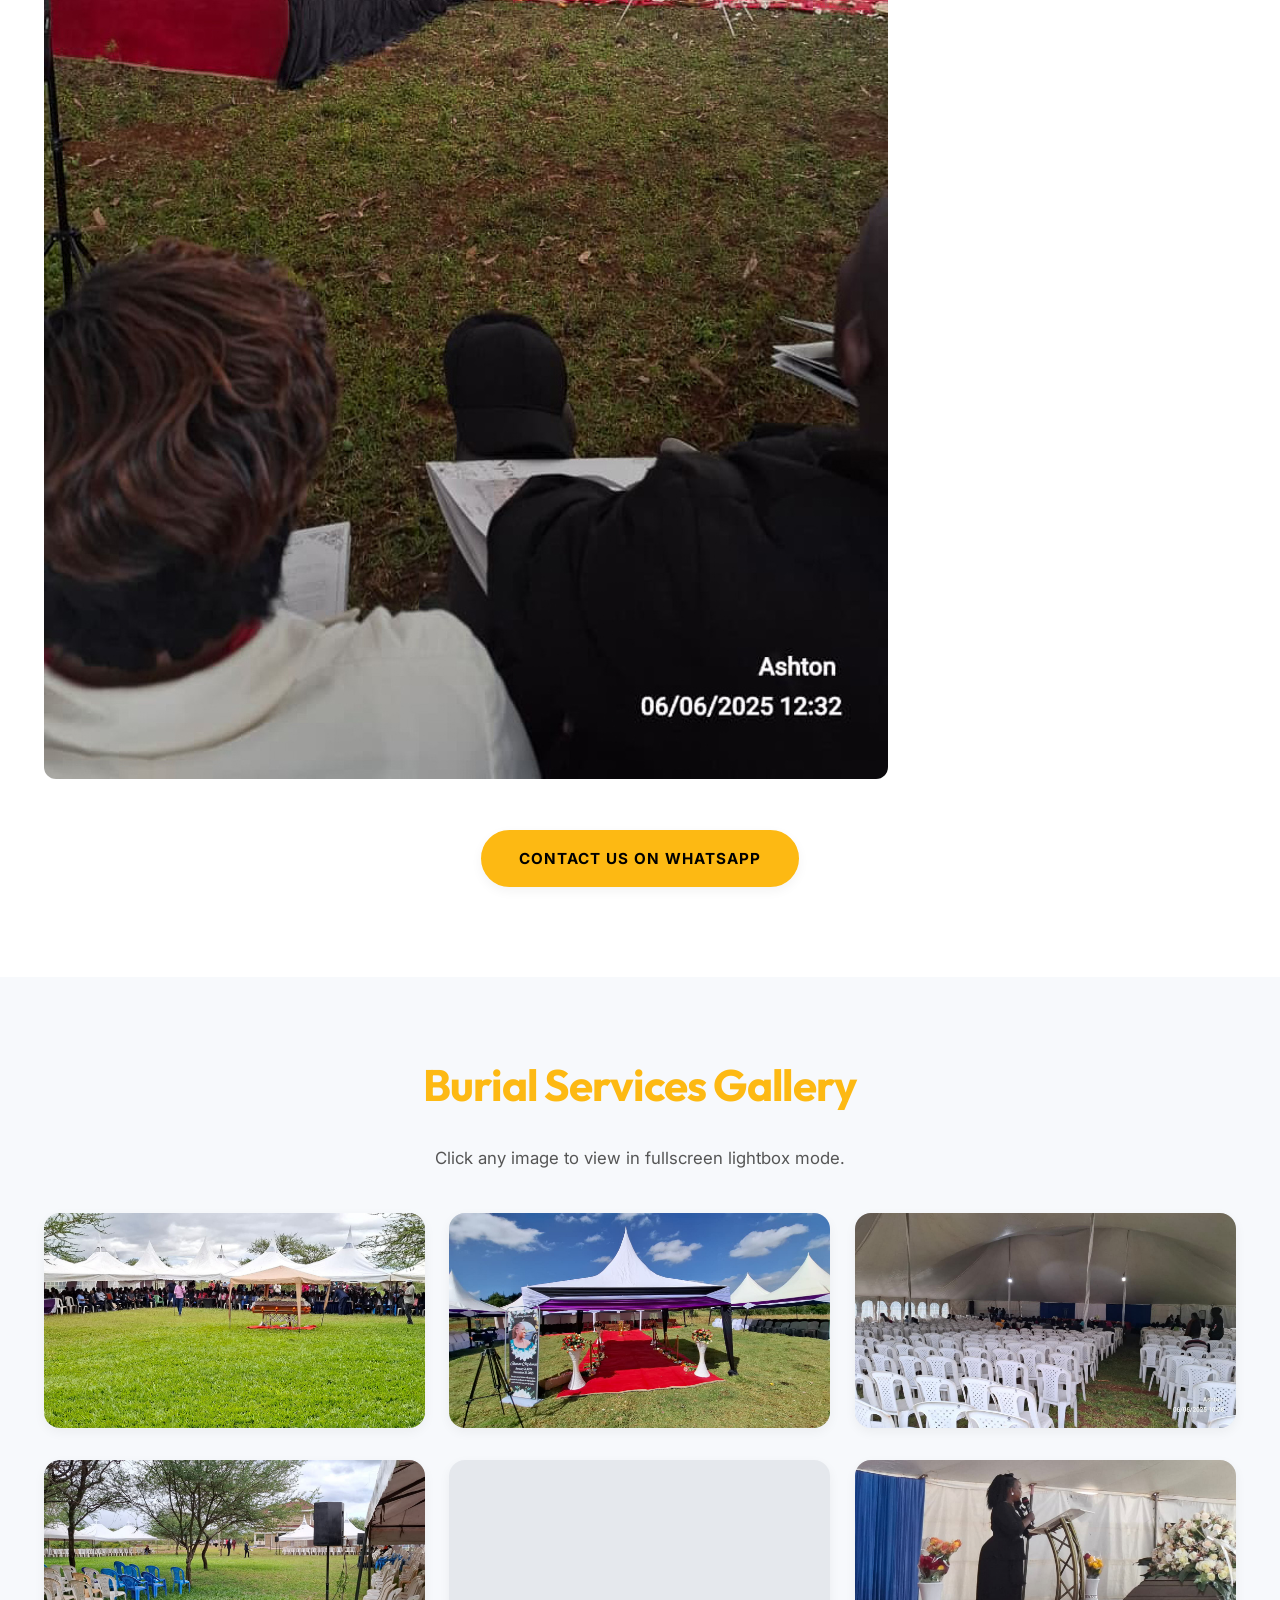
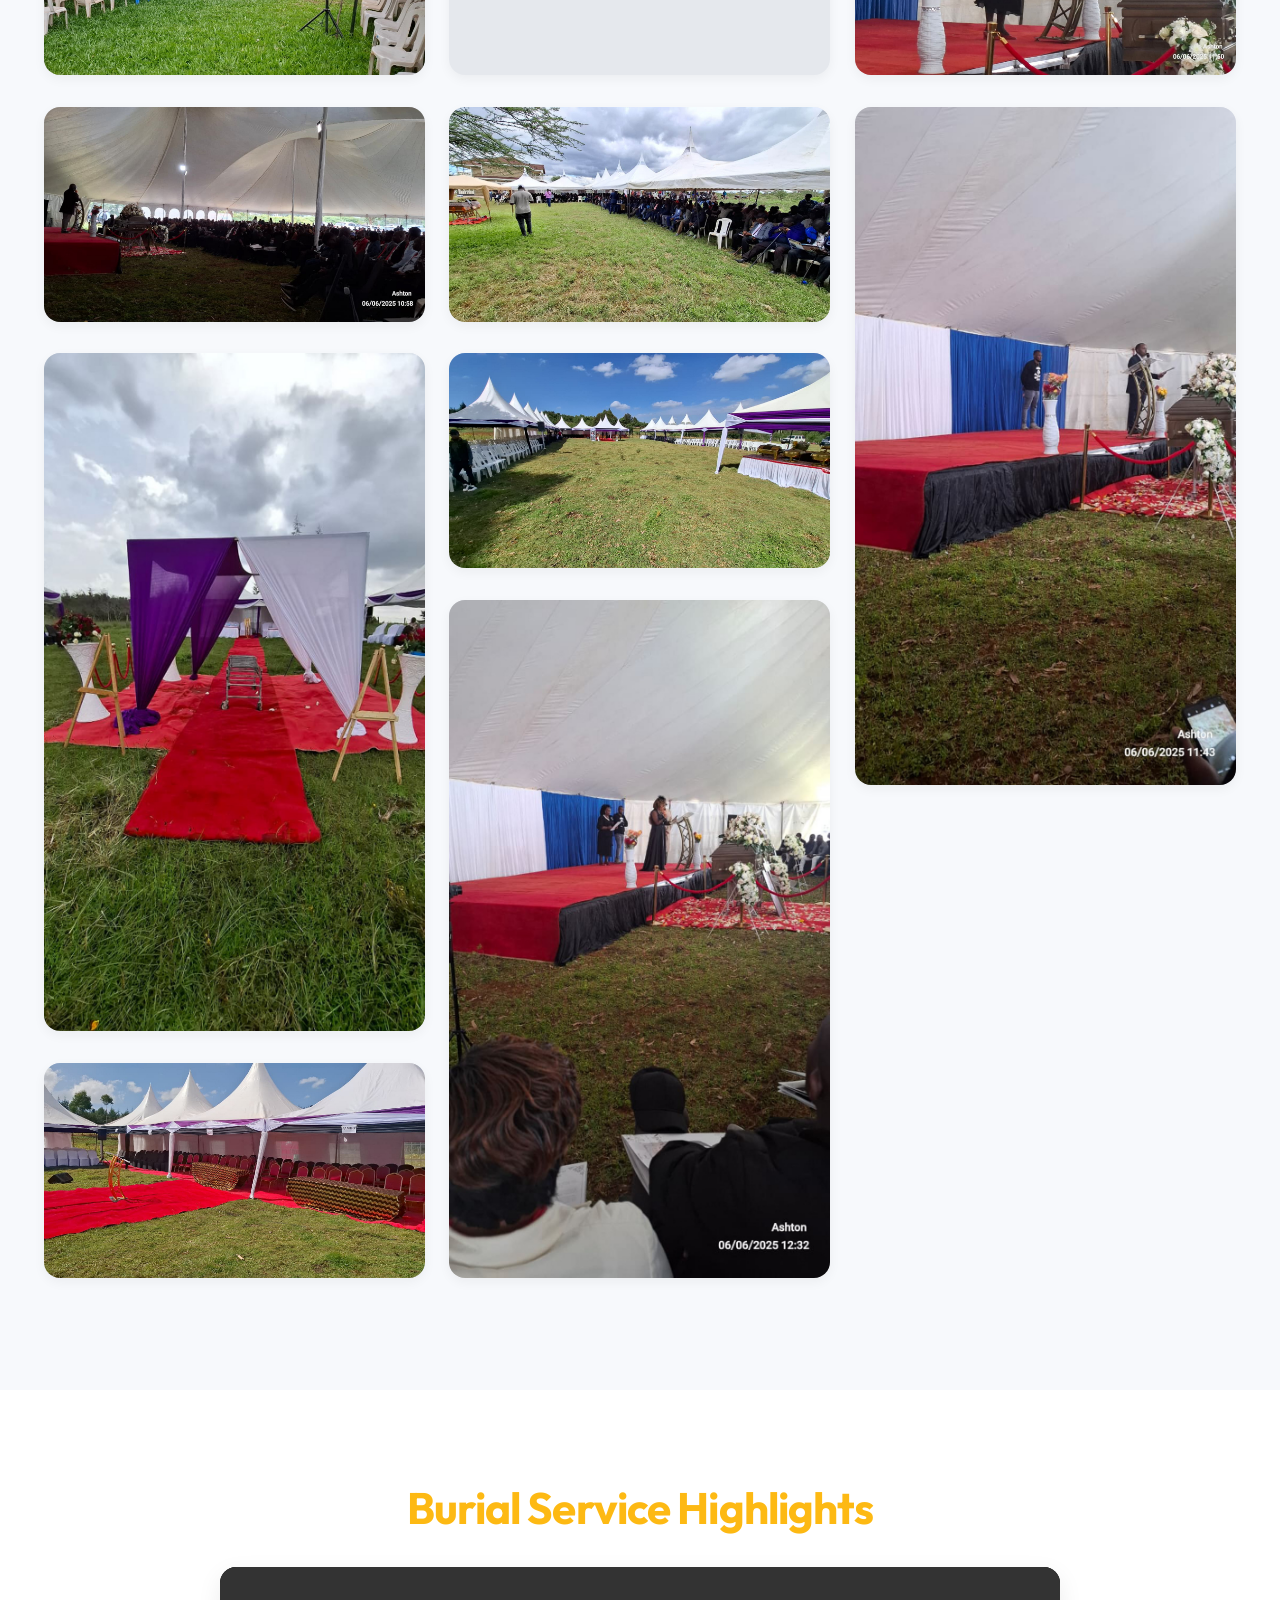
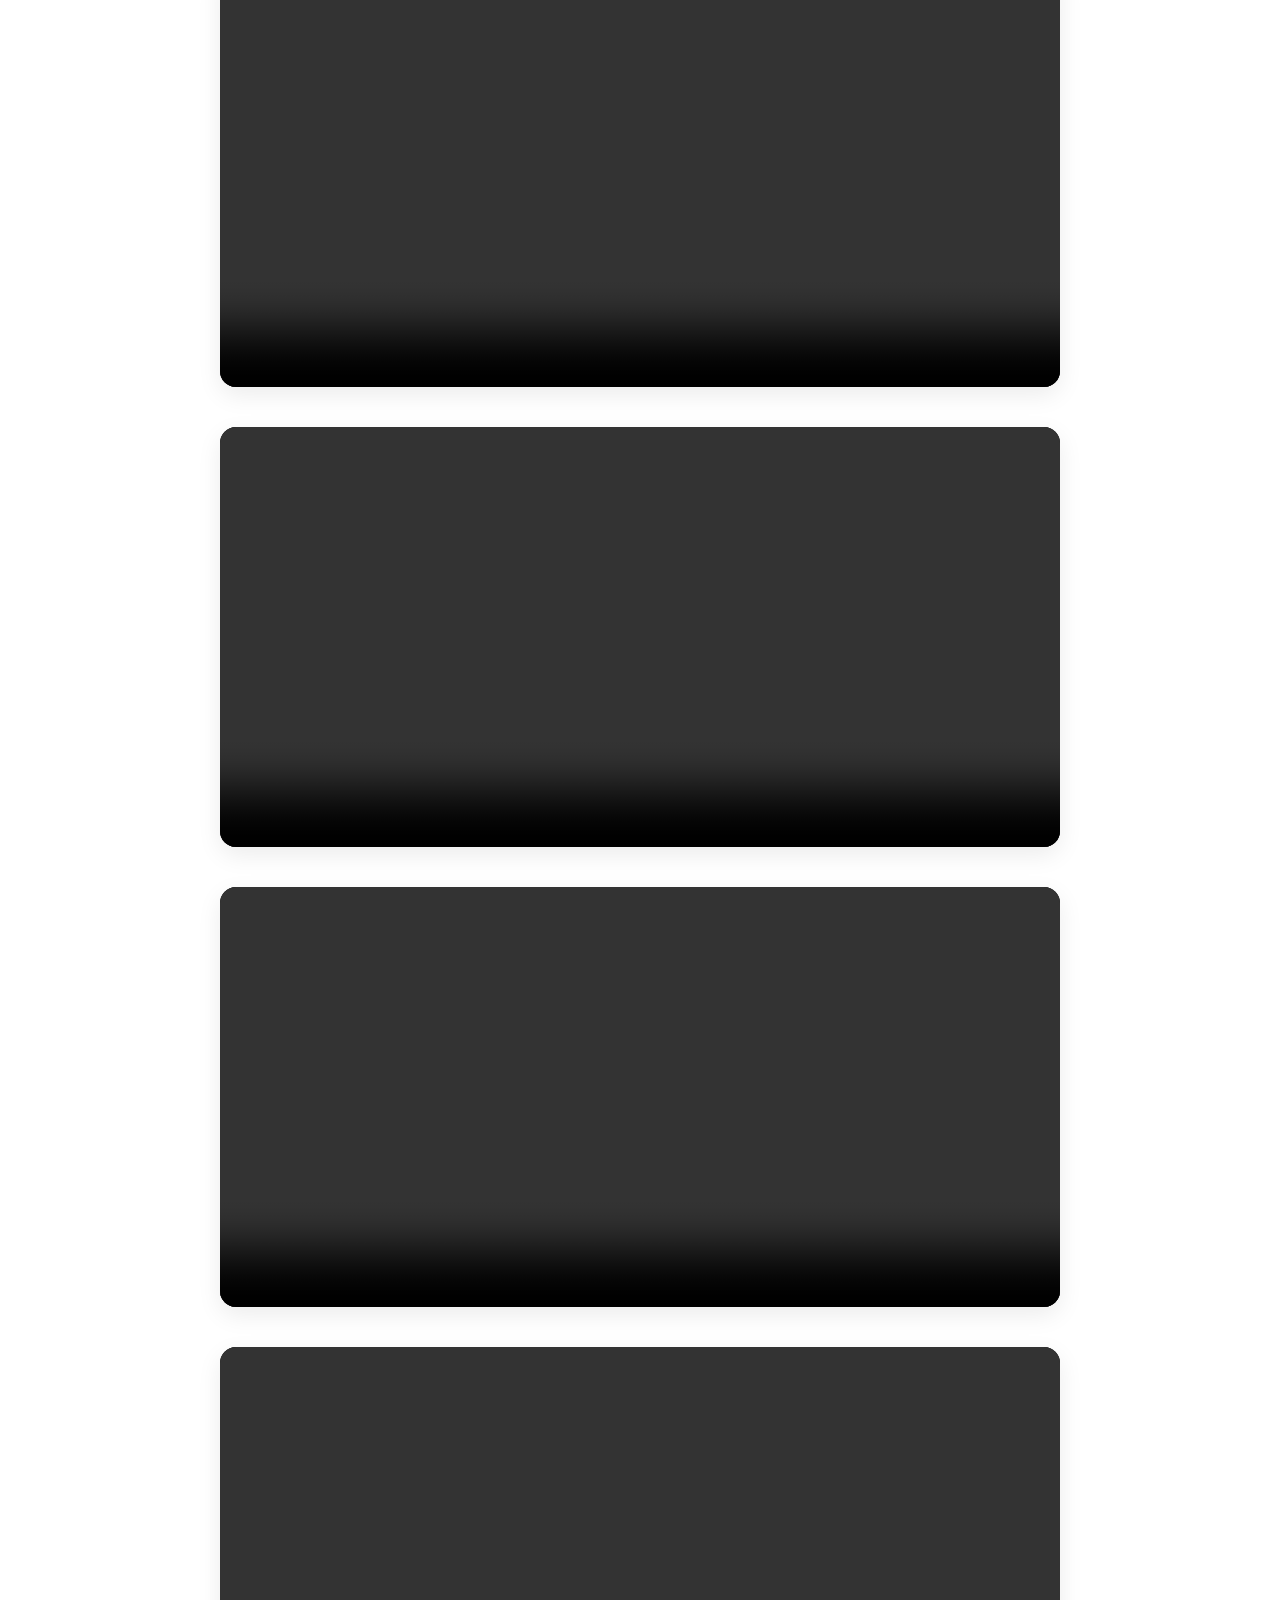
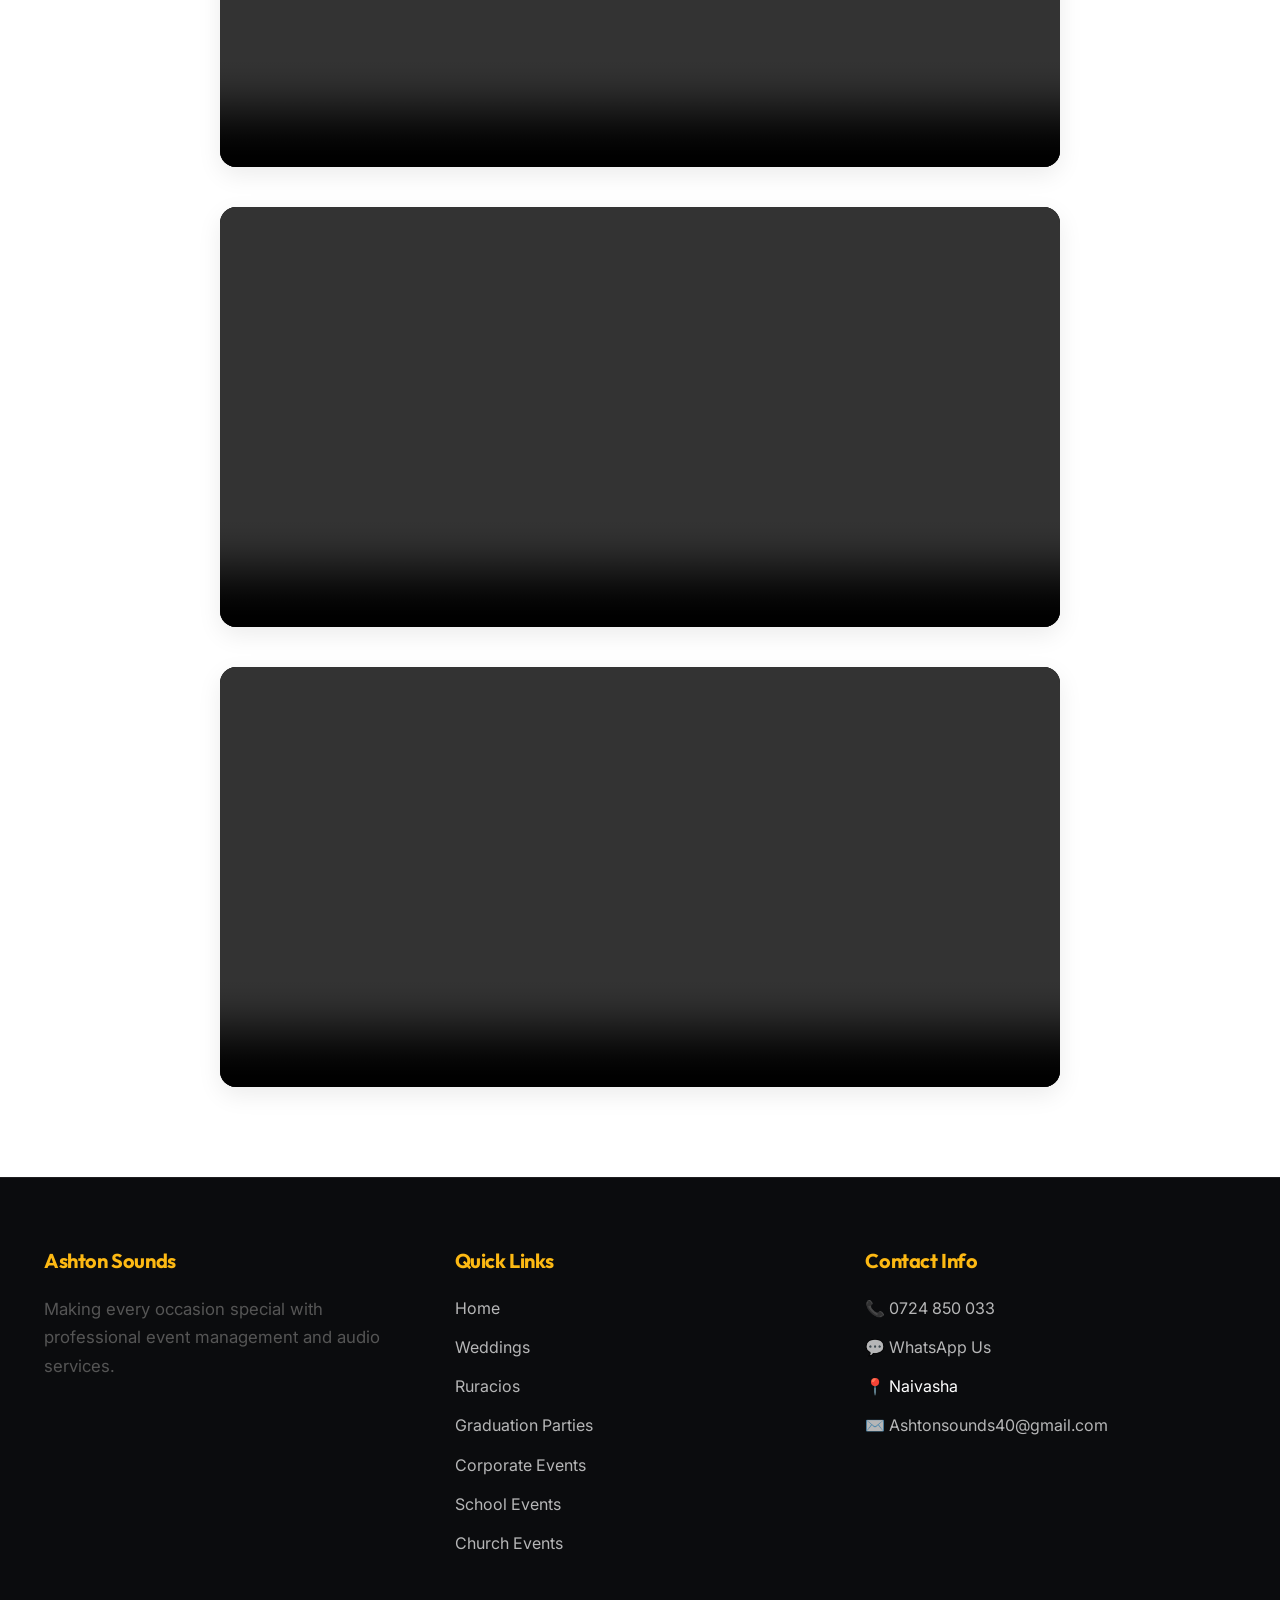
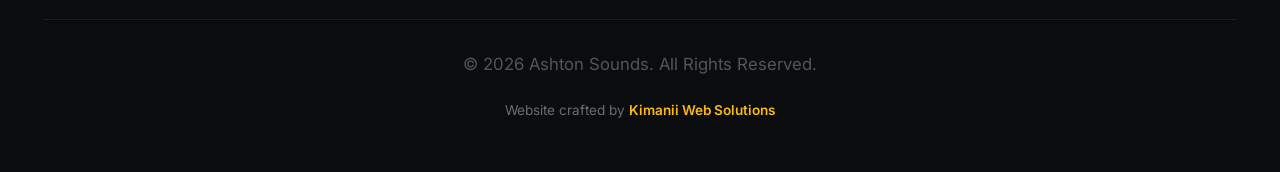
==== commit 3a9889f1: "Update burials.html" ====
--- a/Burials/burials.html
+++ b/Burials/burials.html
@@ -178,7 +178,7 @@
                     <ul>
                         <li><a href="tel:0724850033">📞 0724 850 033</a></li>
                         <li><a href="https://api.whatsapp.com/send?phone=254724850033" target="_blank" rel="noopener noreferrer">💬 WhatsApp Us</a></li>
-                        <li><span>📍 Naivasha and Mai-Mahiu</span></li>
+                        <li><span>📍 Naivasha</span></li>
                         <li><a href="mailto:Ashtonsounds40@gmail.com">✉️ Ashtonsounds40@gmail.com</a></li>
                     </ul>
                 </div>
